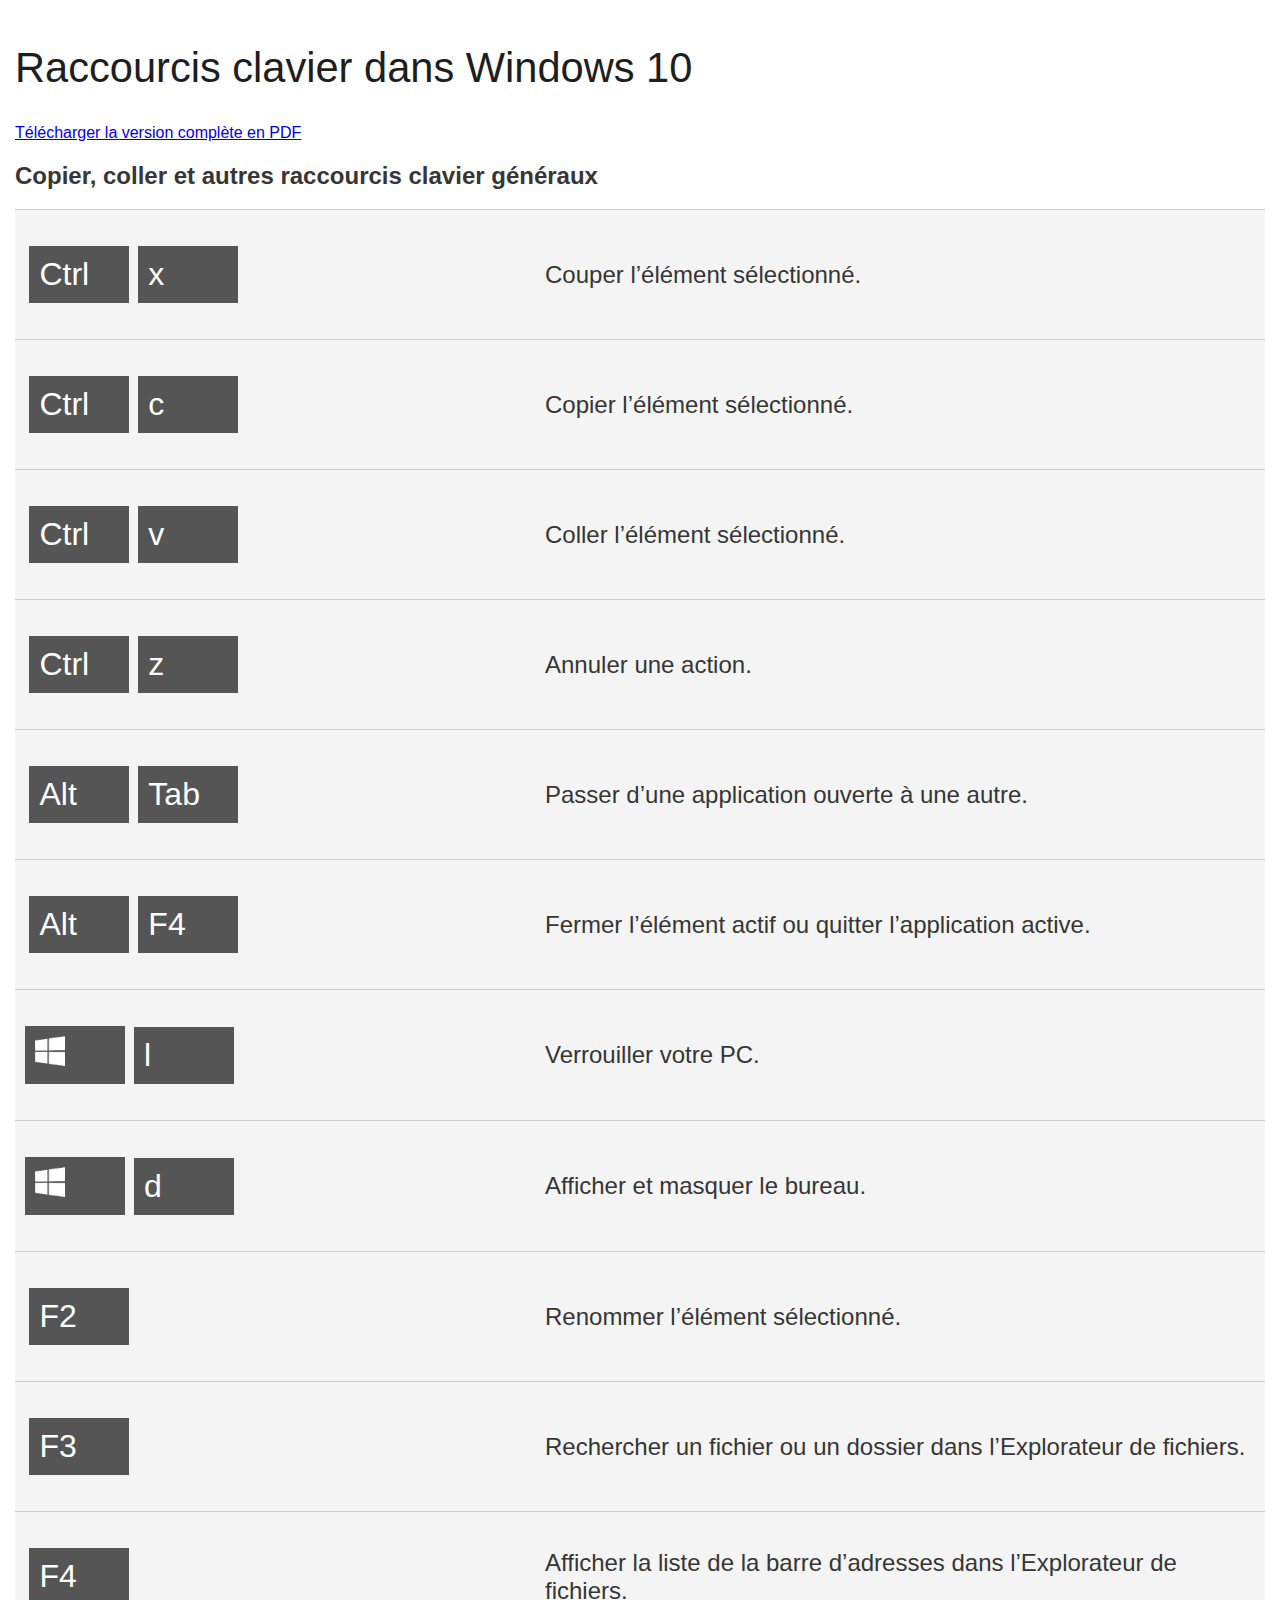
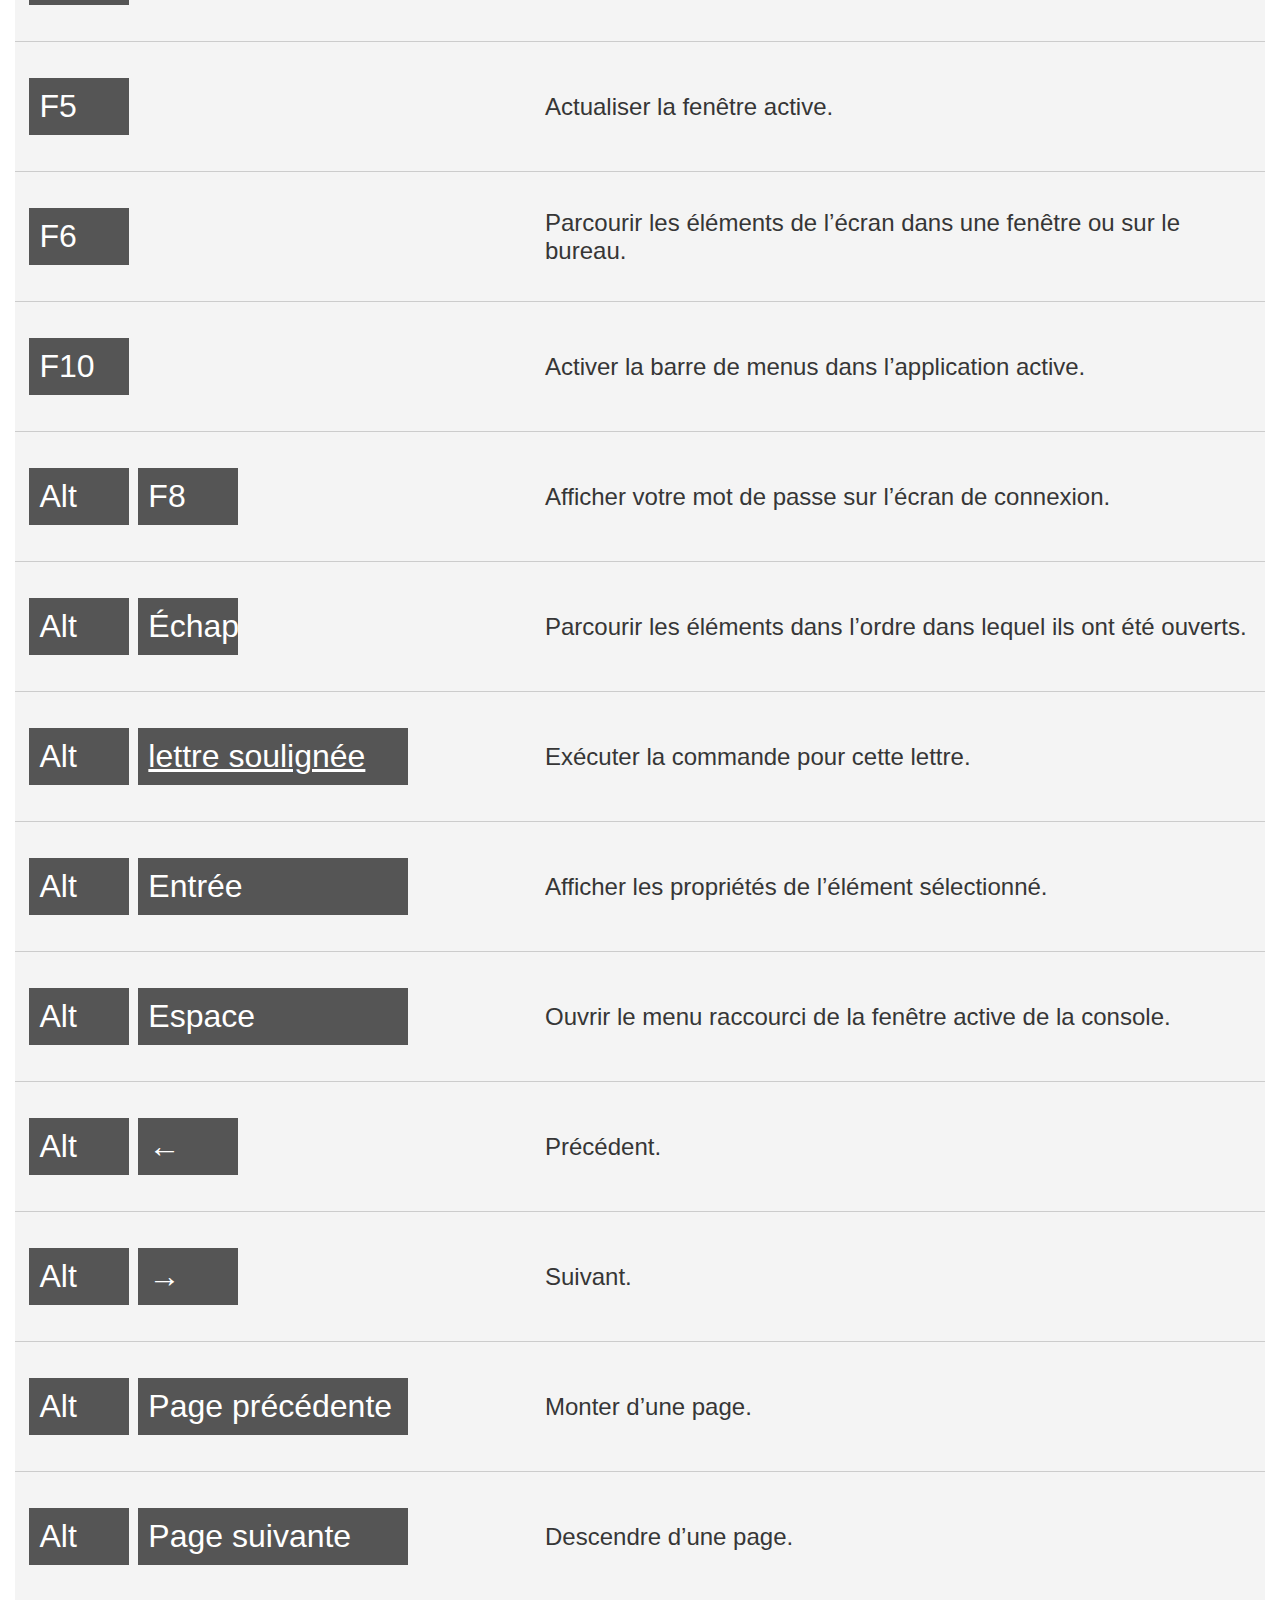
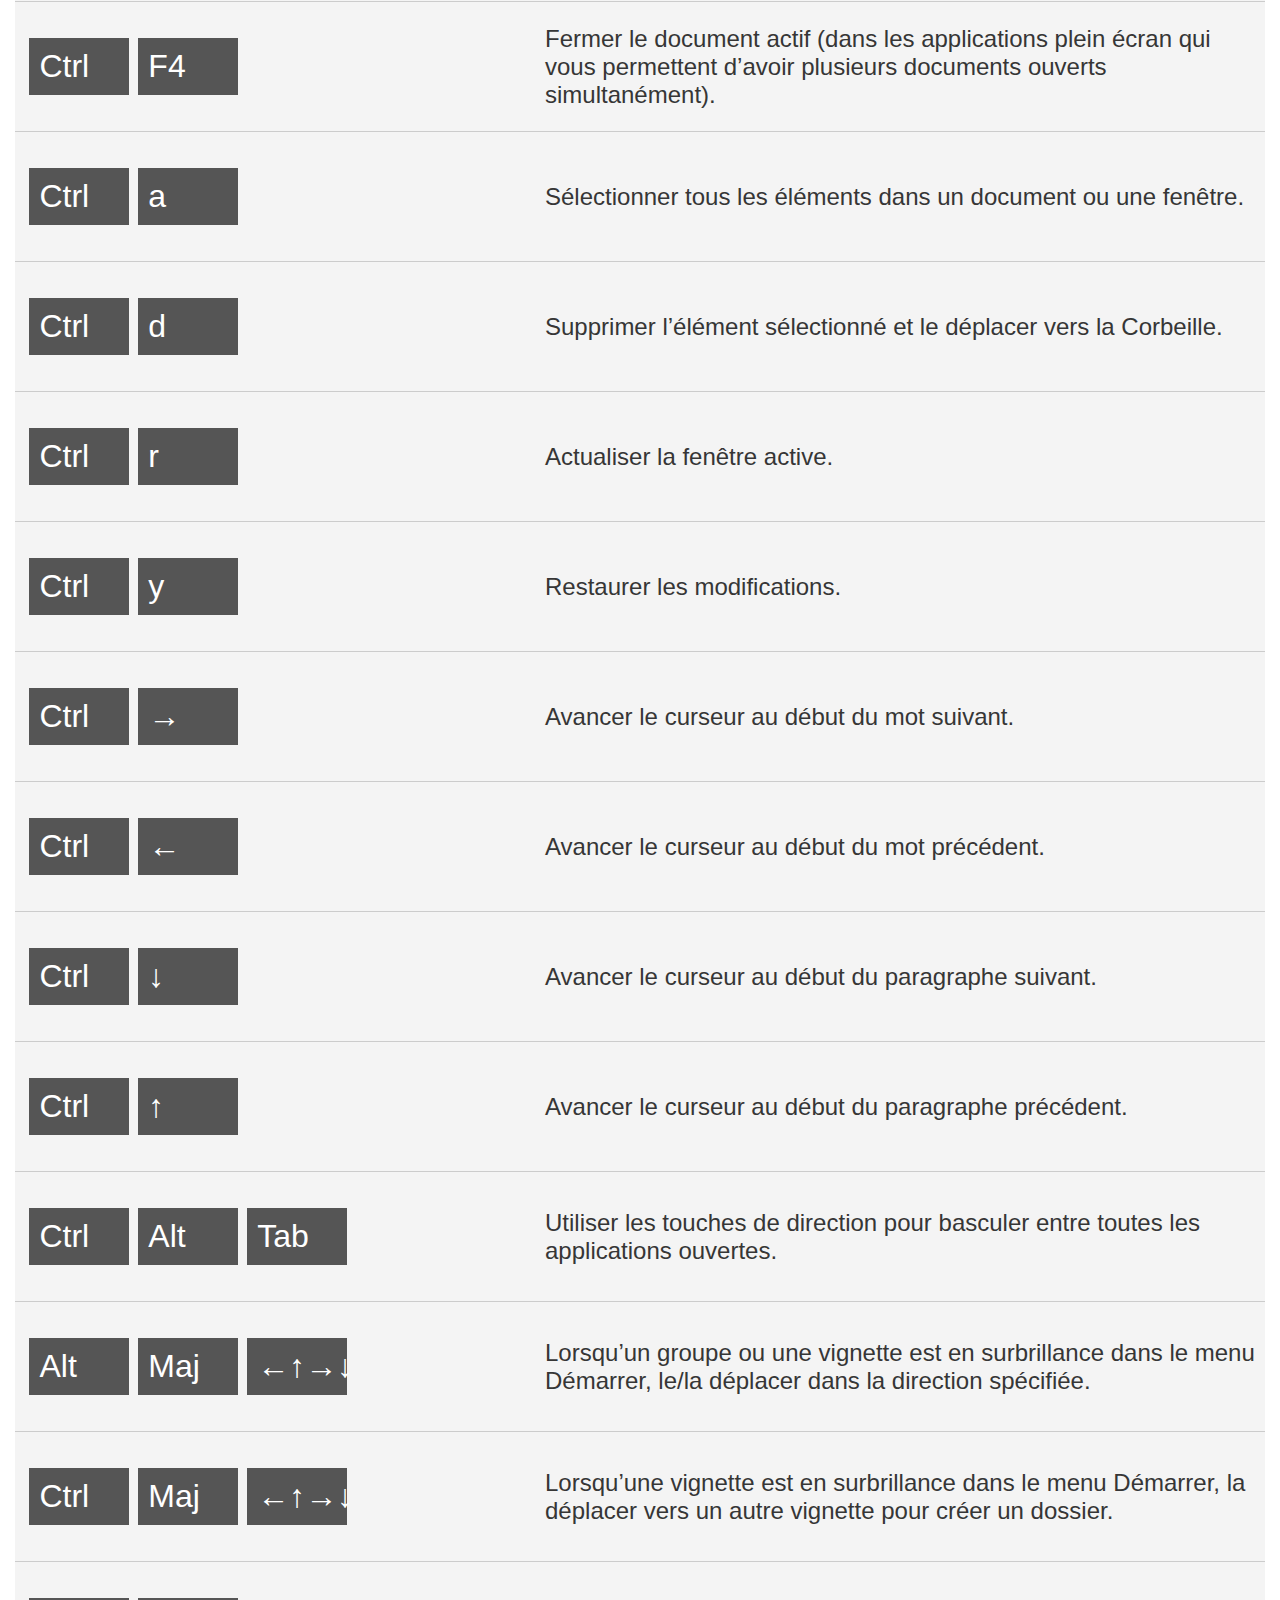
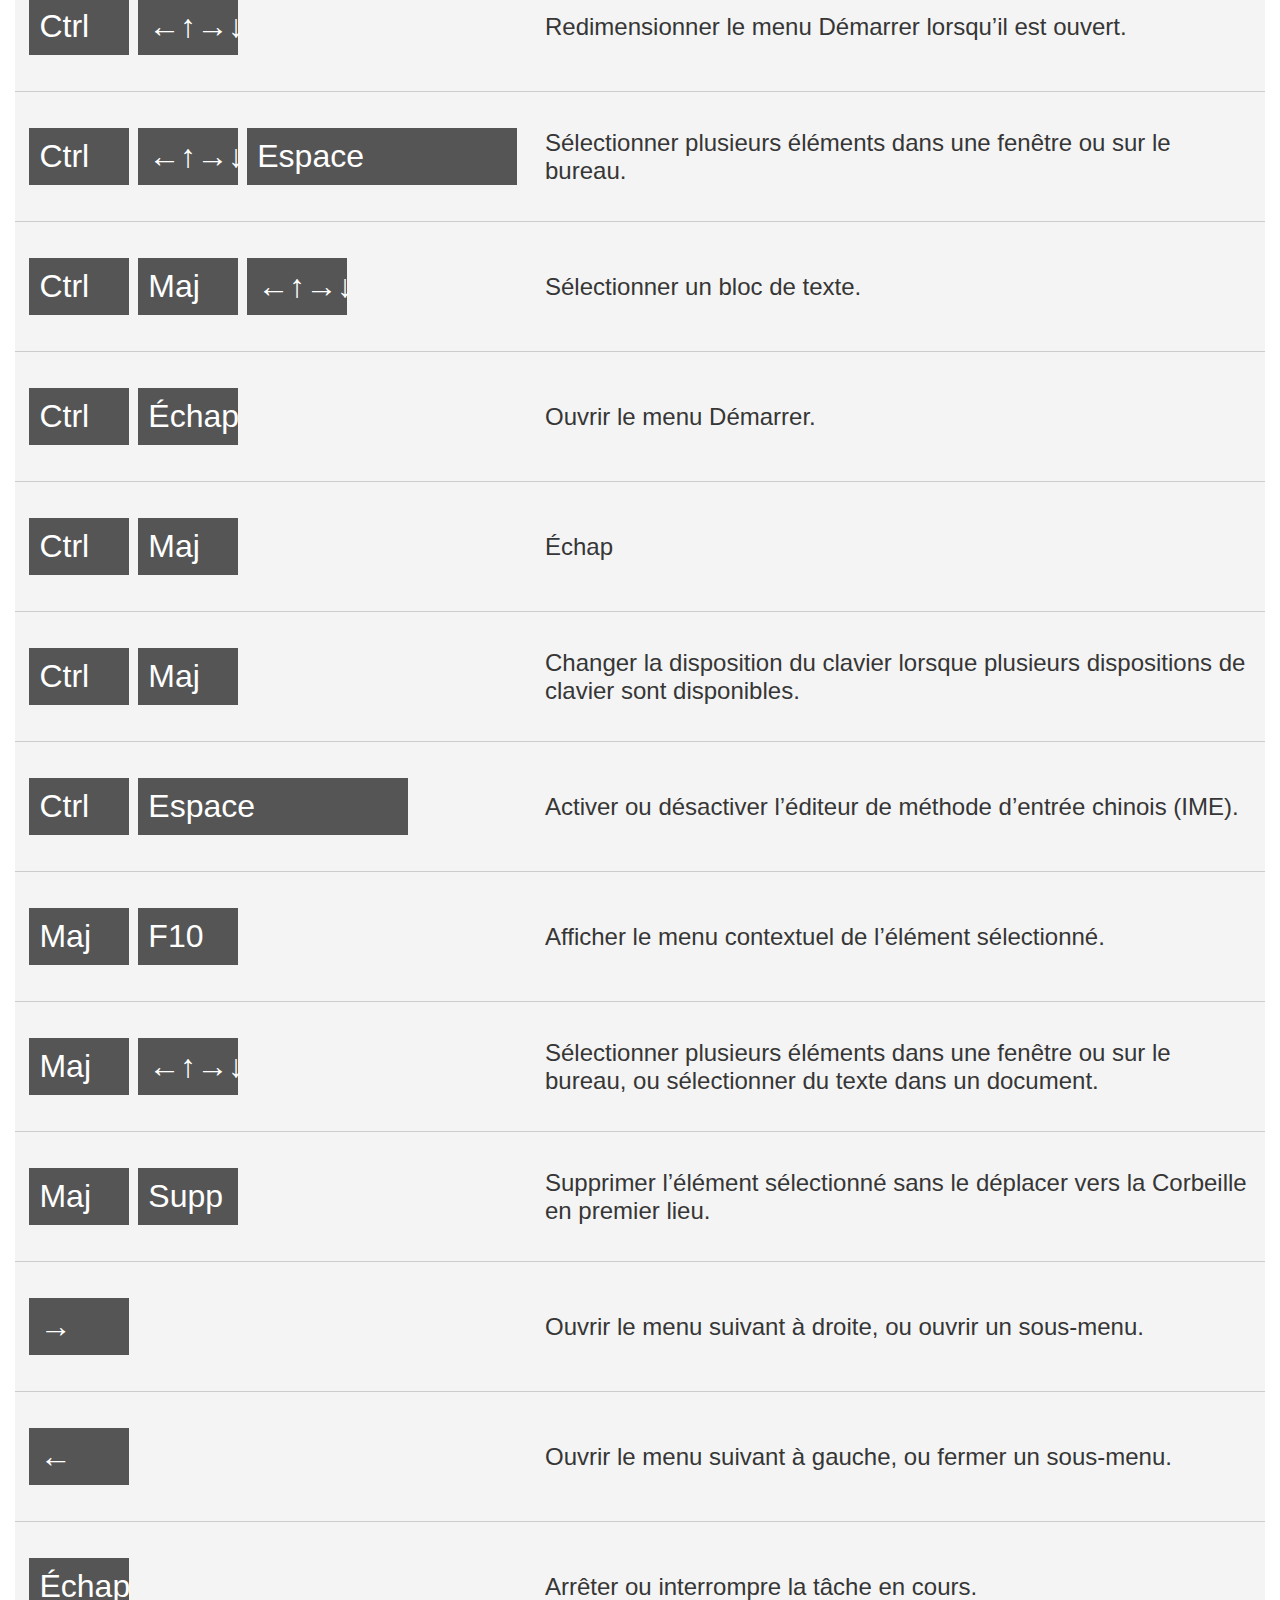
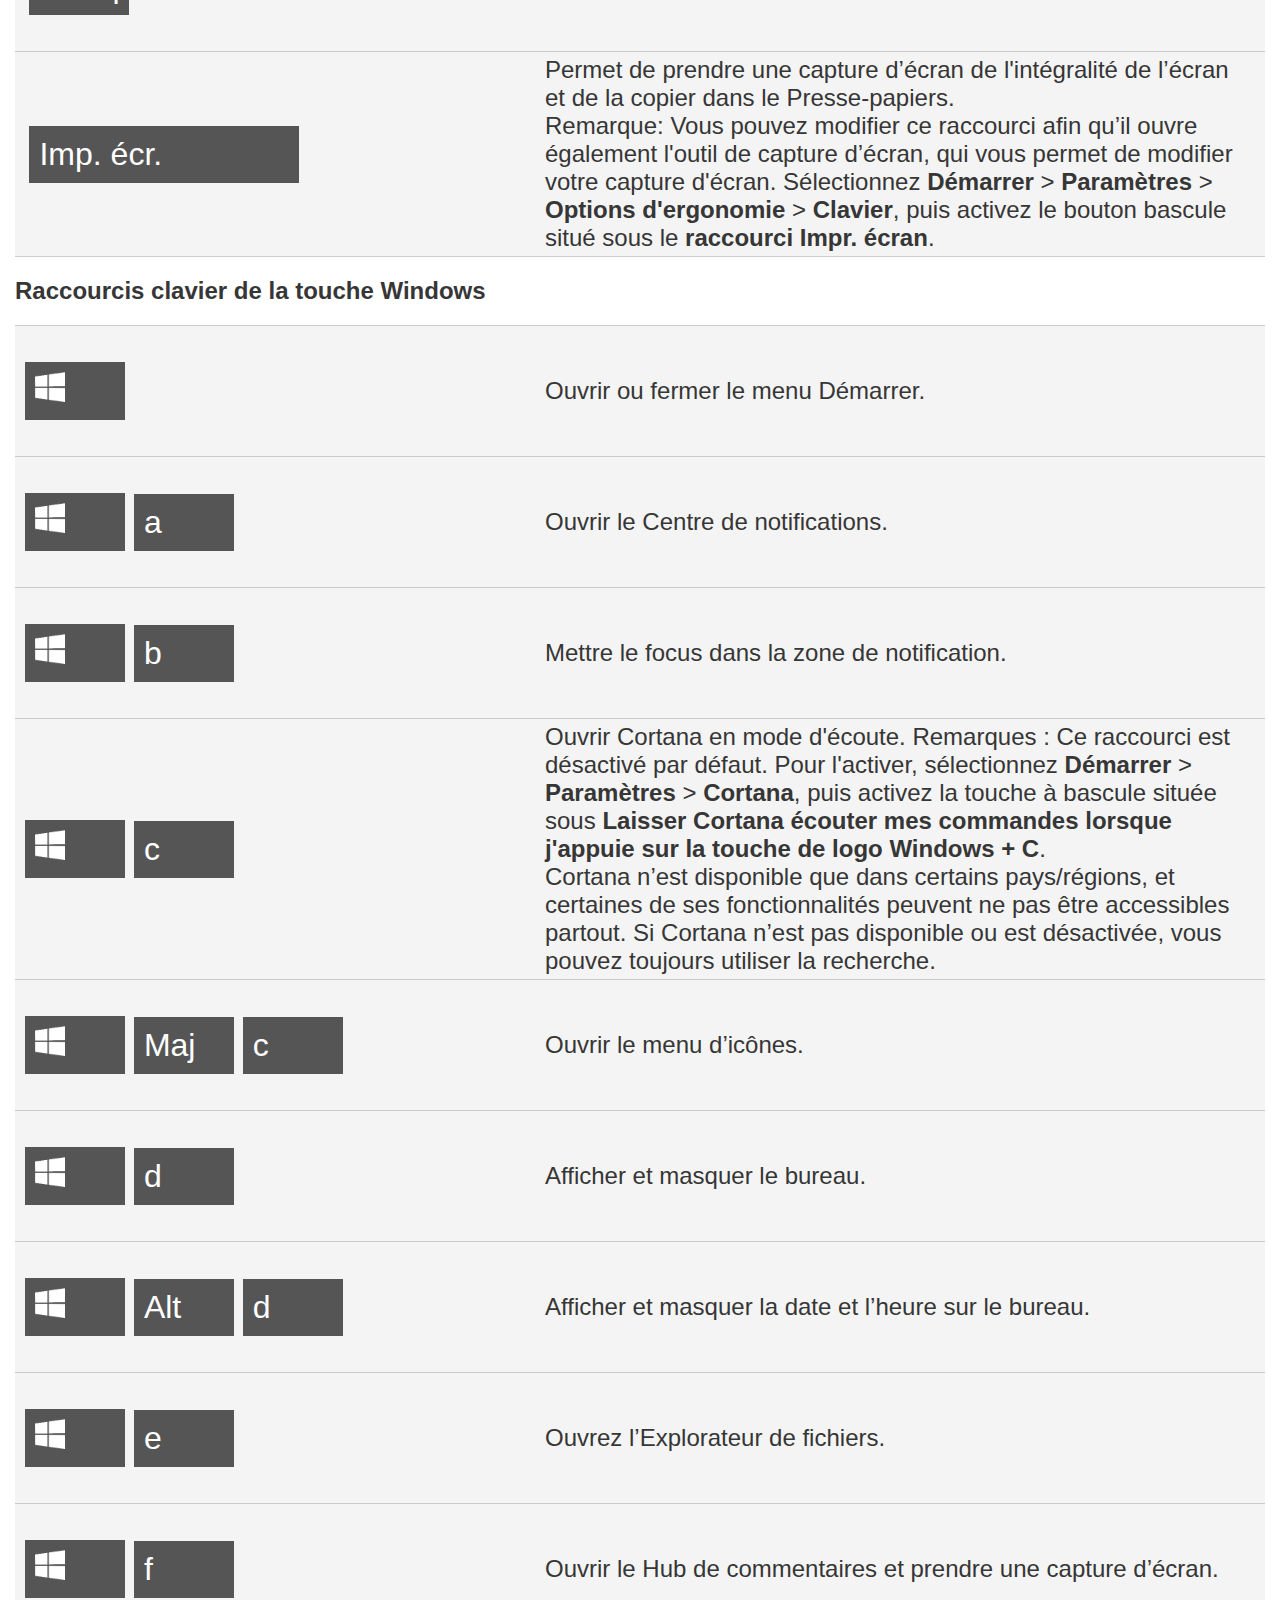
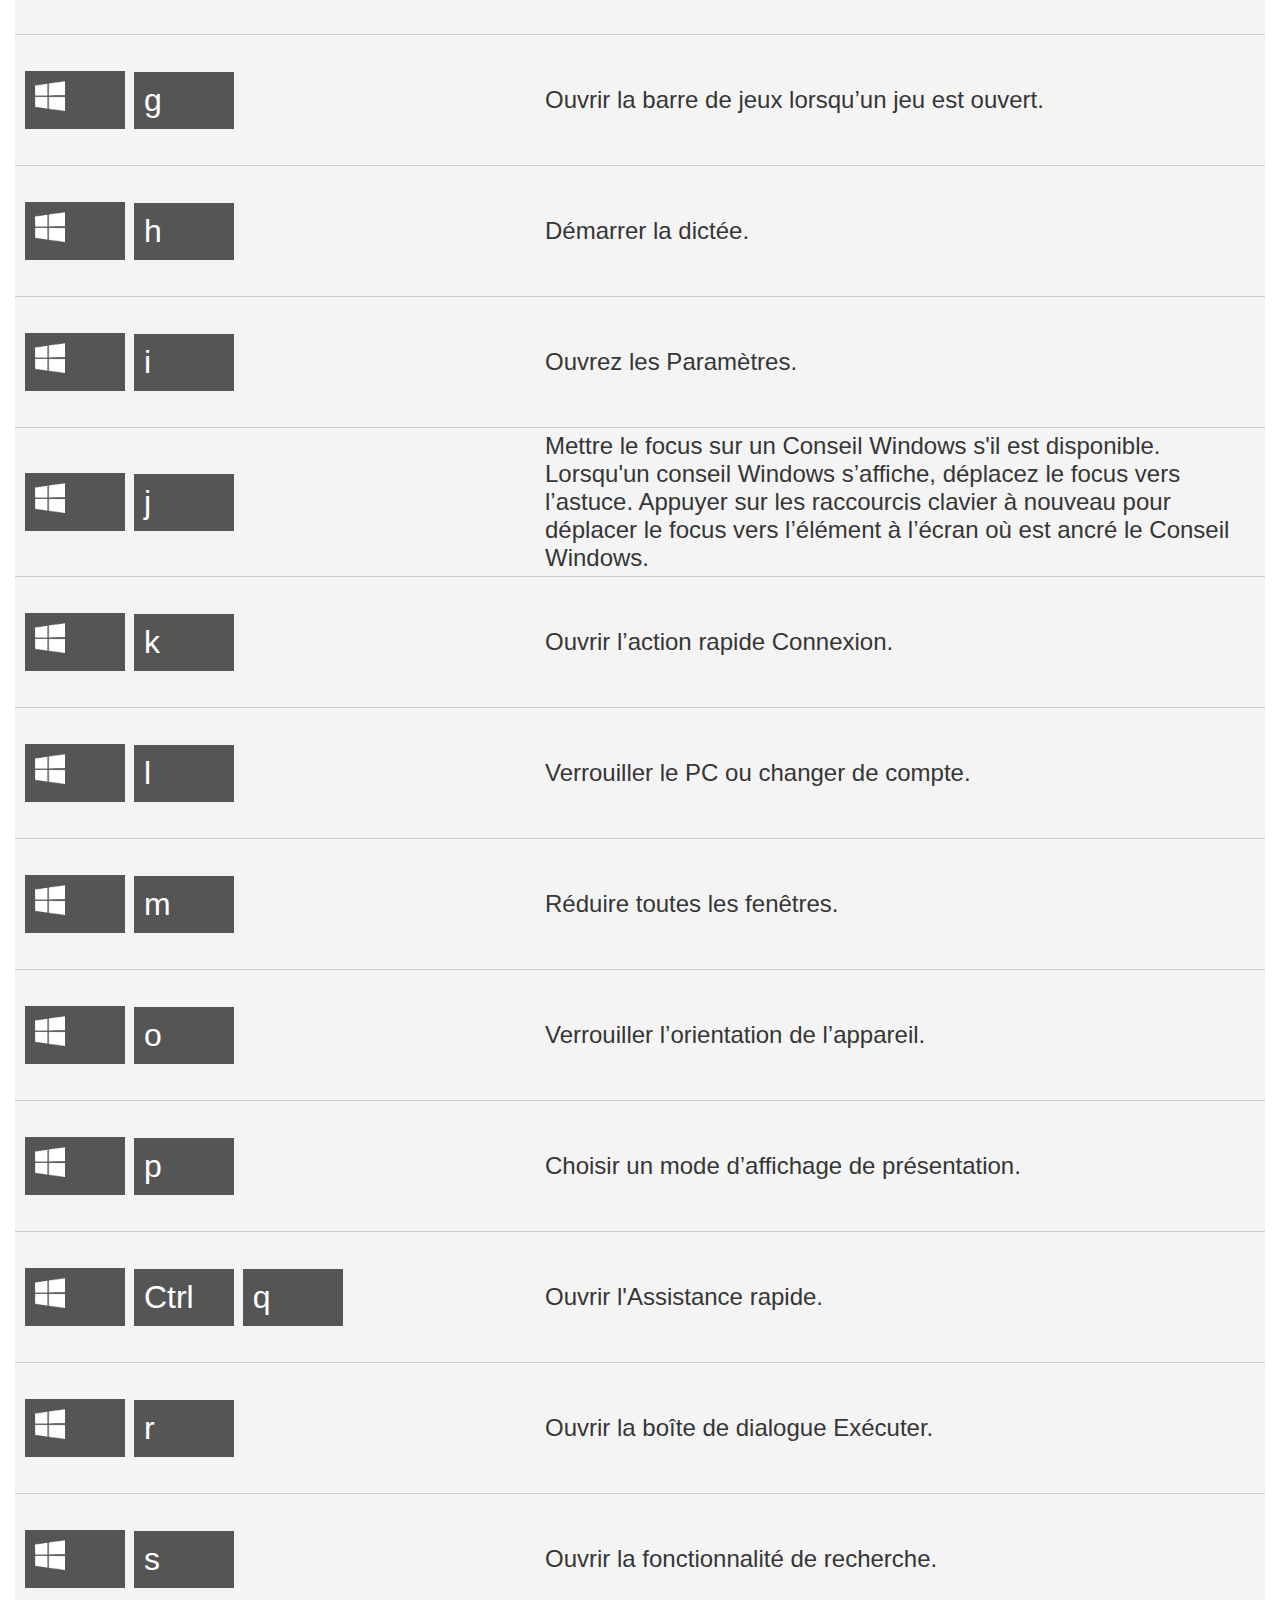
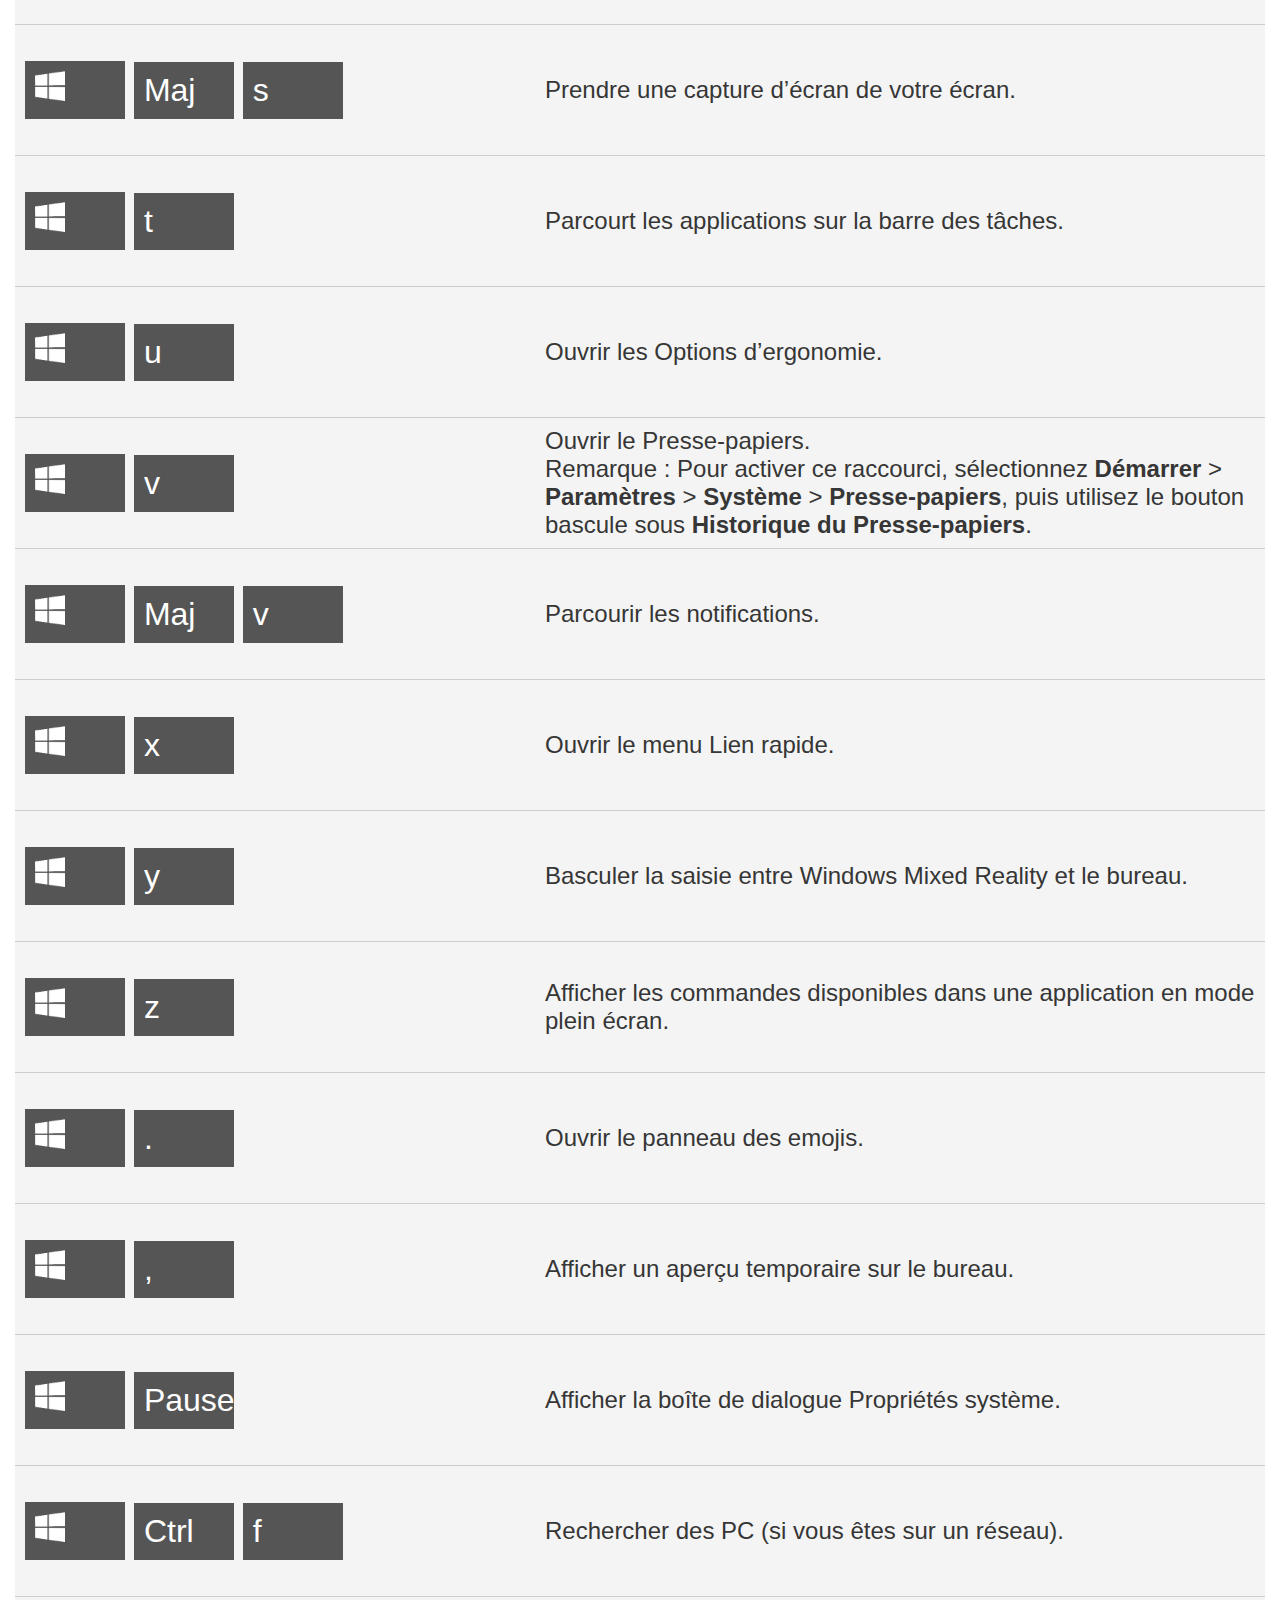
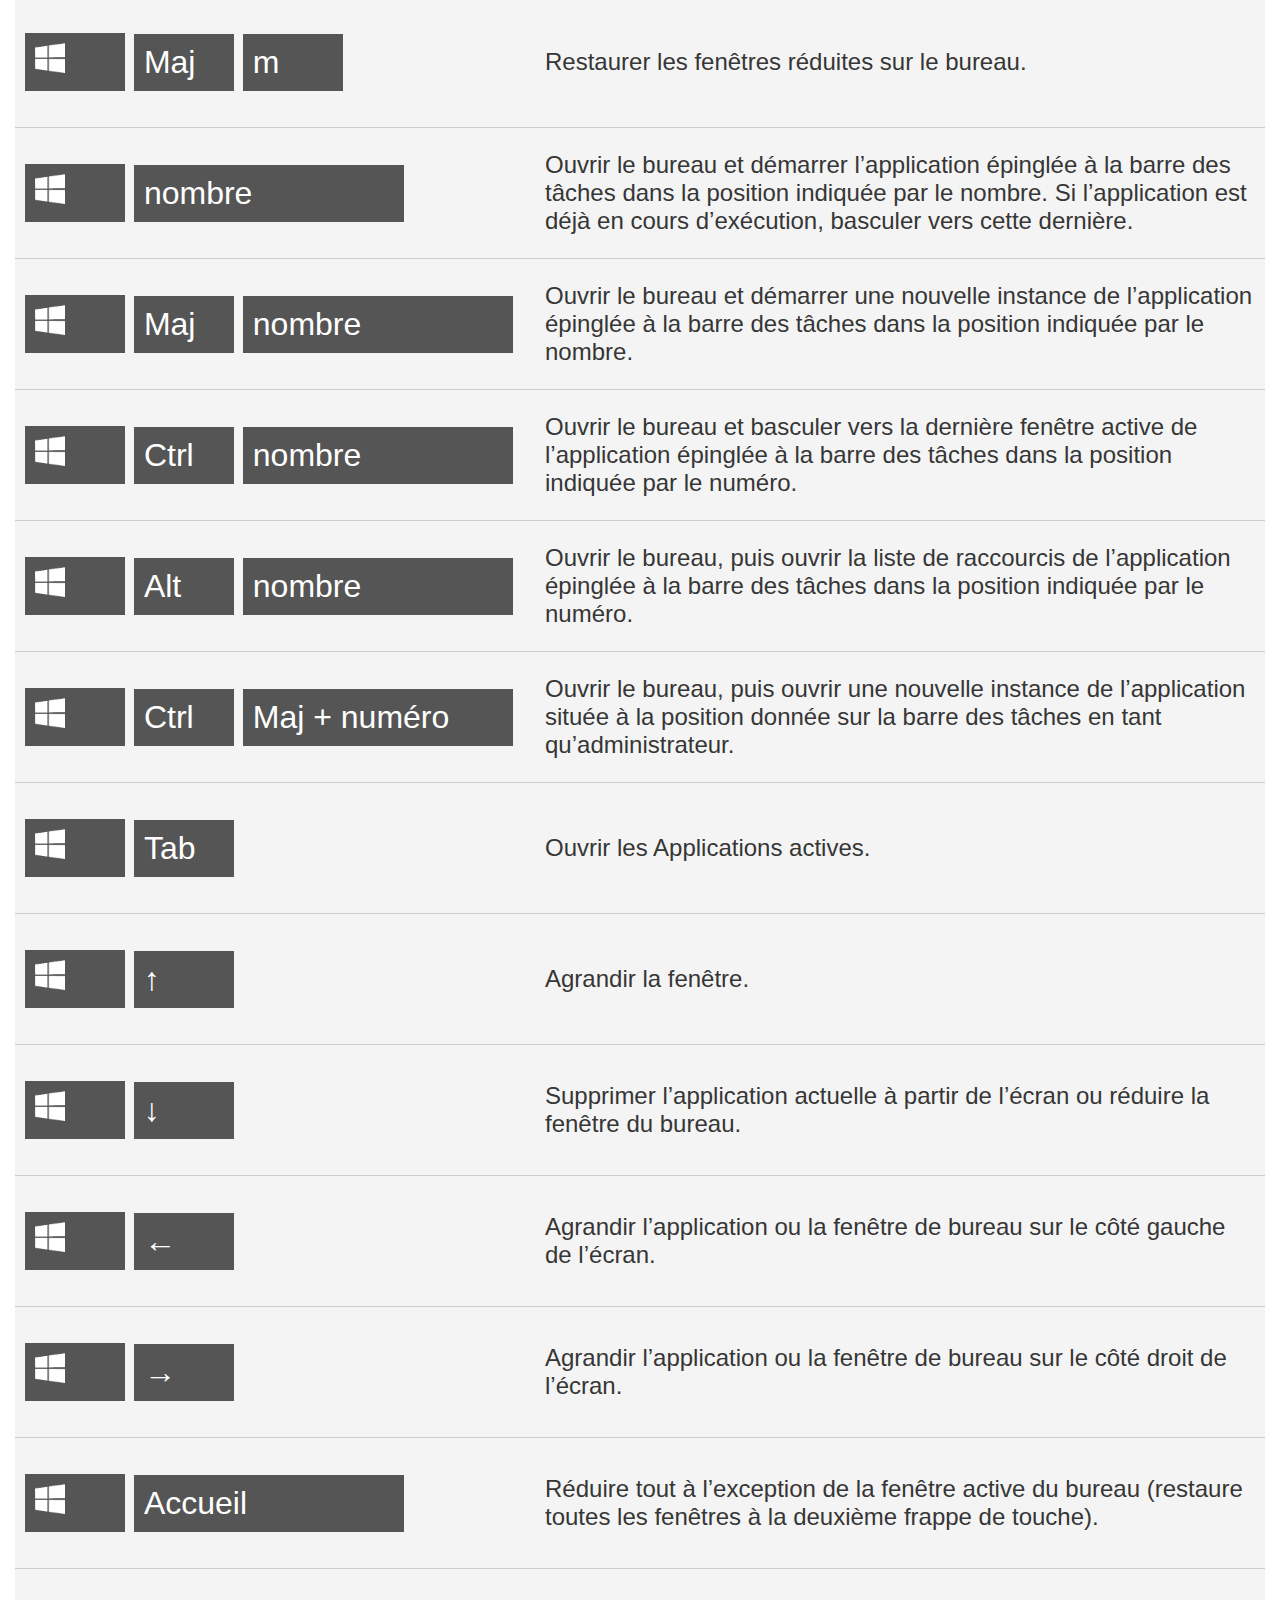
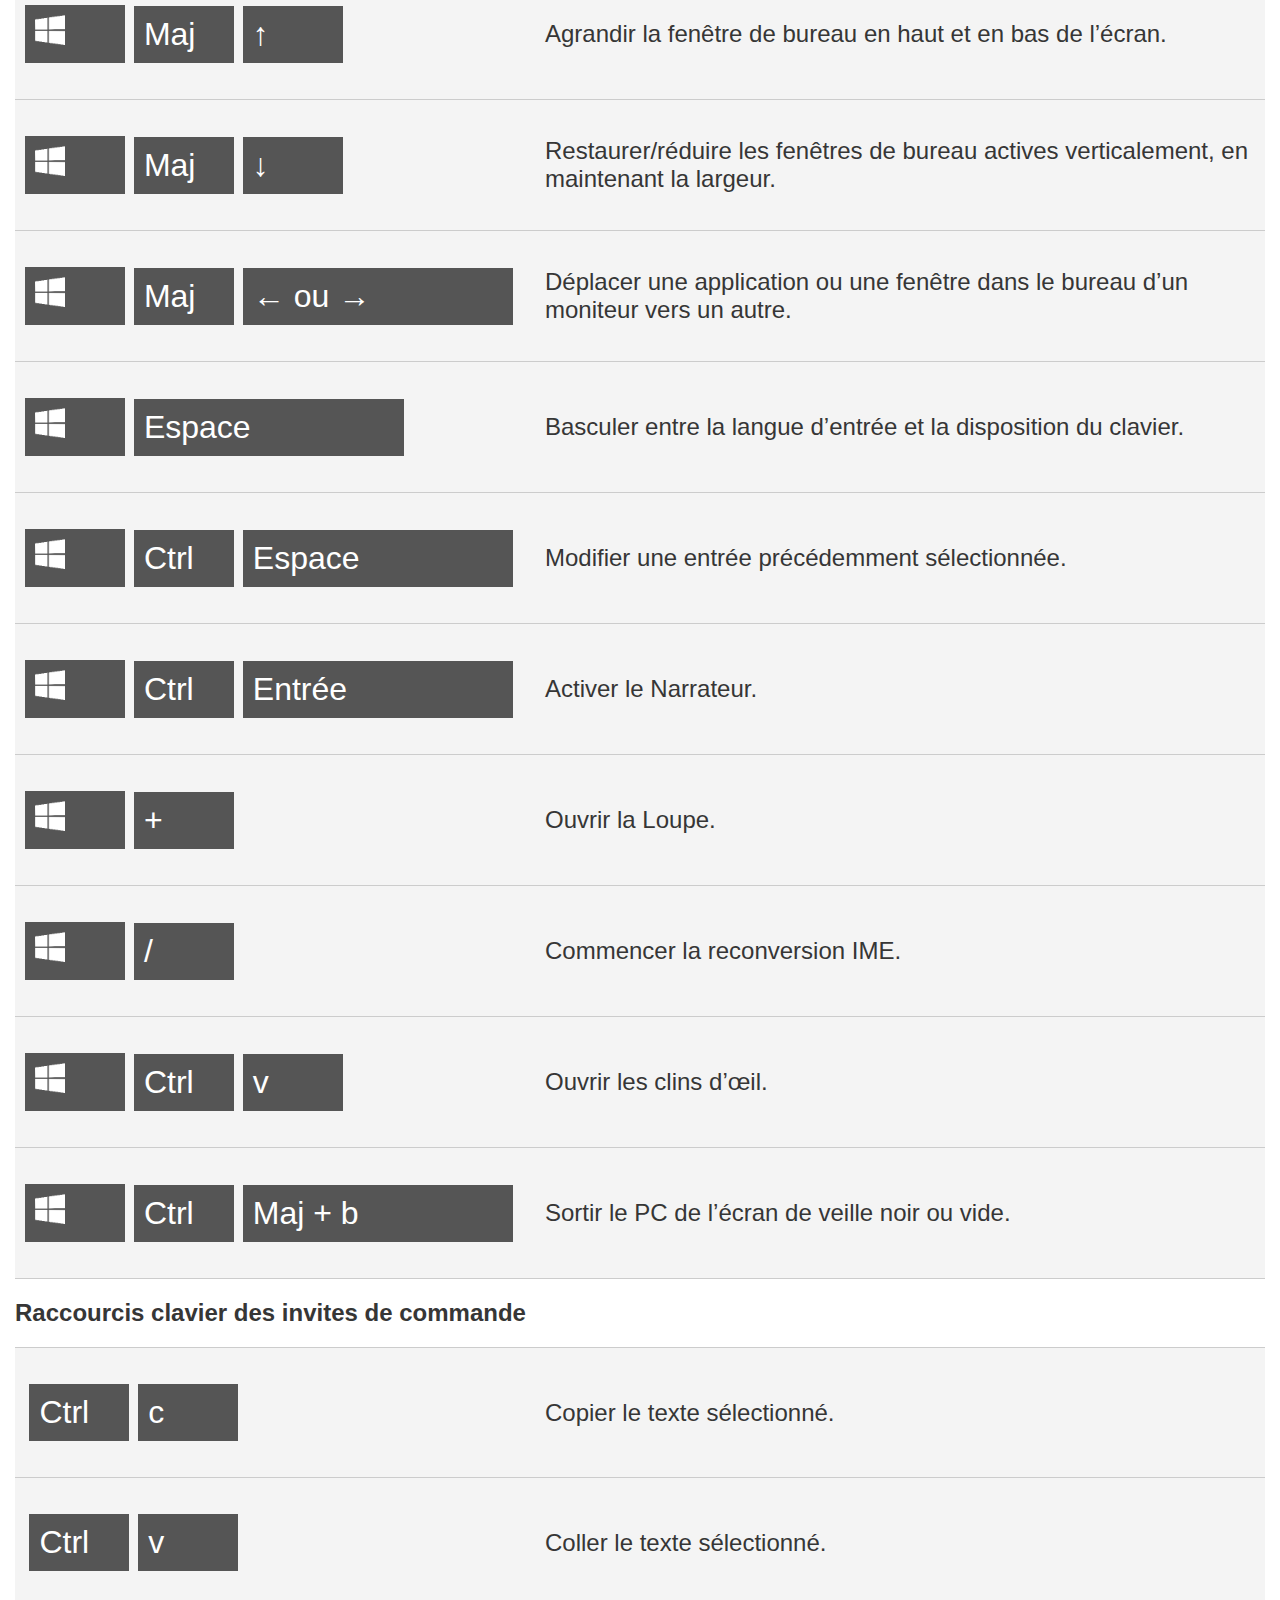
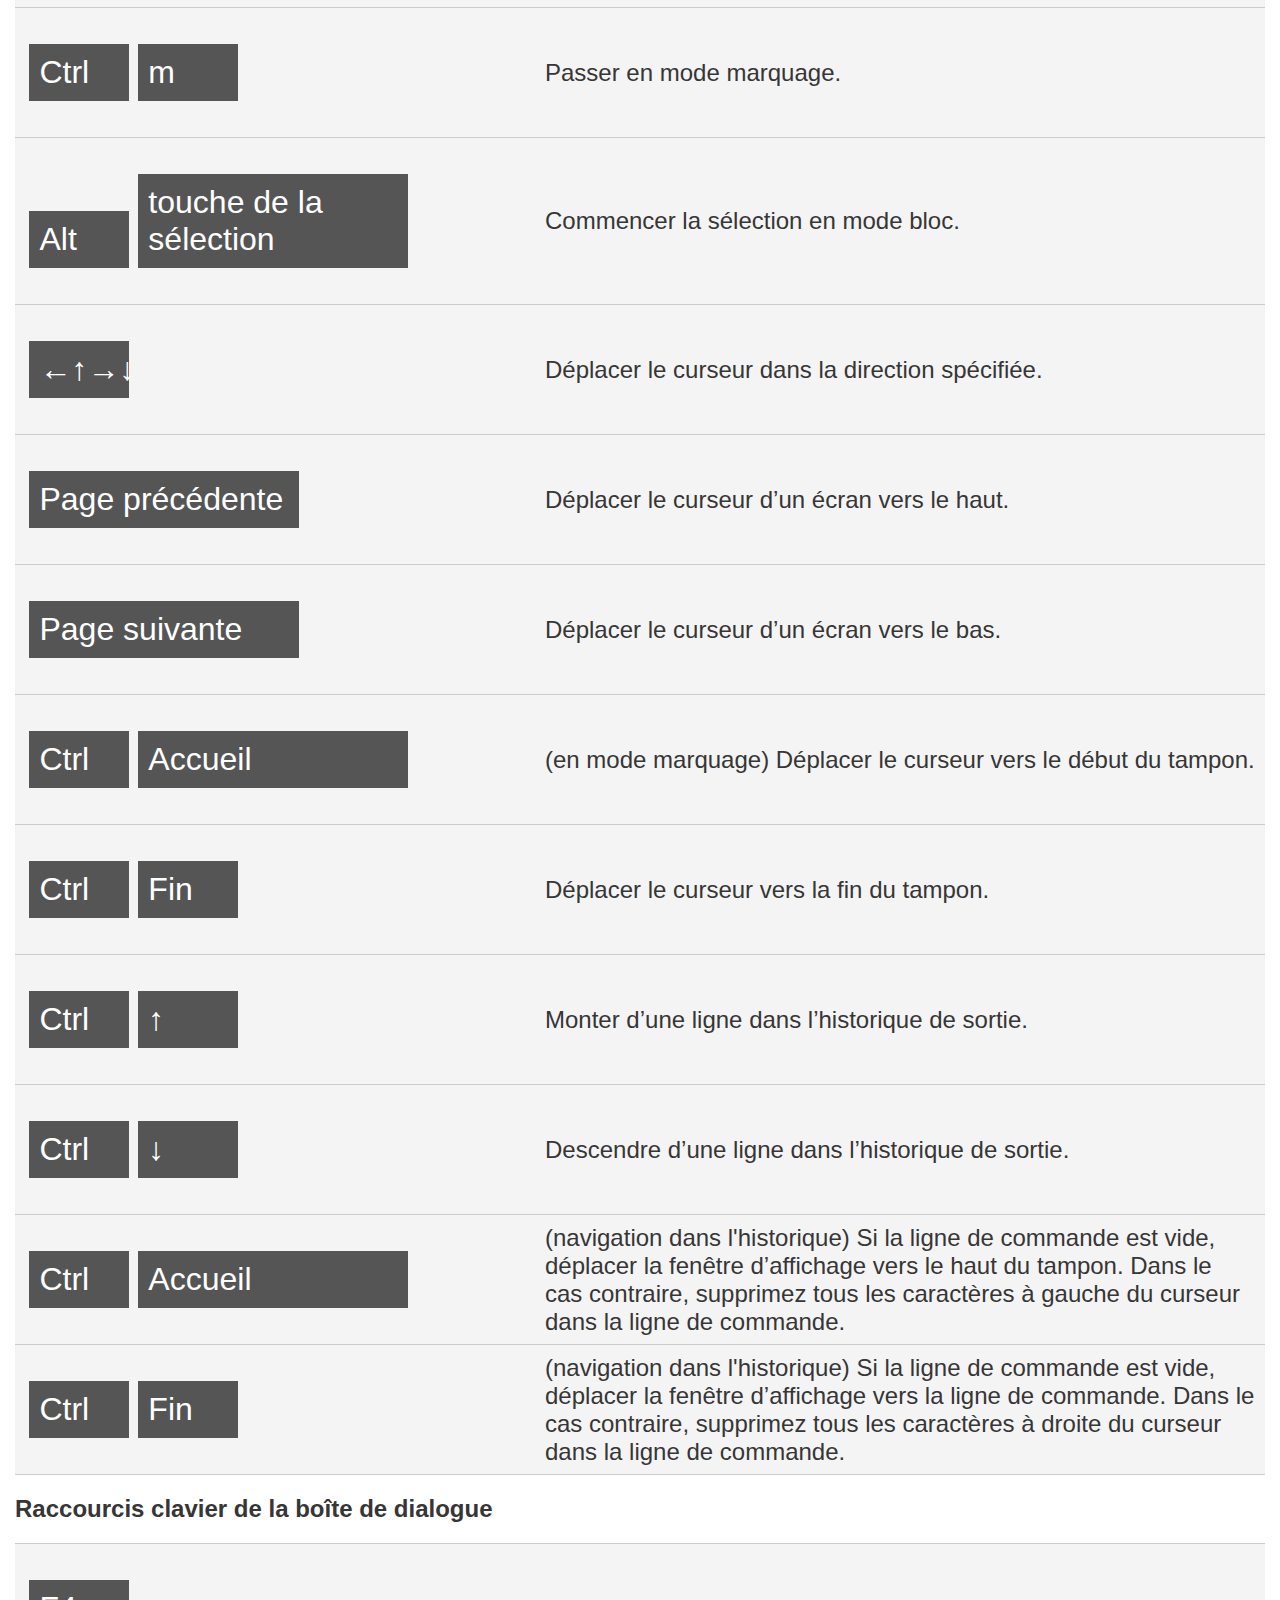
==== index2.html @ d2de36ac "ajout page html Raccourcis" ====
<!DOCTYPE html>
<html lang="fr">
	<head>
		<meta name="viewport" content="width=device-width, initial-scale=1">
		<meta charset="utf-8">
		<title>Raccourcis Clavier dans Windows 10</title>
    <link href="glyphs.css" rel="stylesheet">
    <style>
    body {
        background-color: #fff;
        color: #363636;
        font-family: 'Segoe UI Light','wf_segoe-ui_light',Arial,'Helvetica Neue',Verdana,Helvetica,Sans-Serif;
        margin: 10px;
        padding: 5px;
    }
    h1 {
        font-size: 2.6em;
        line-height: 1.217;
        color: #1e1e1e;
        font-family: 'Segoe UI Light','Segoe WP Light','wf_segoe-ui_light','wf_segoe-ui_normal','Segoe UI','Segoe WP',Helvetica,Tahoma,Arial,sans-serif;
        font-weight: 300;
        margin-top: 28px;
        margin-bottom: 30px;
    }
    table {
        border-collapse: collapse;
        margin-bottom: 20px;
        border-bottom: none;
        width: 100%;
        margin-top: 10px;
        padding: 0;

    }
    tr {
        background-color: #f4f4f4;
        border-top: solid 1px #ccc;
        border-bottom: solid 1px #ccc;
        vertical-align: center;
    }
    td {
        padding: 4px 10px 4px 10px;
        vertical-align: center;
    }
    .touche {
      display: inline-block;
      background-color: #555555;
      color: #FFFFFF;
      padding : 10px;
      font-size: 2em;
      width: 80px;
    }
    .touche_grande {
      display: inline-block;
      background-color: #555555;
      color: #FFFFFF;
      padding : 10px;
      font-size: 2em;
      width: 250px;
    }    
    .commentaire{
      font-size: 1.5em;      
    }
    .largeur_colonne{
      width: 500px;
      
    }
    </style>
  </head>
 

  <body>
  
  <h1>Raccourcis clavier dans <strong>Windows 10</strong></h1>
  
  <p><a href="assets/pedagogie/Raccourcis complet.pdf" target="_blank">Télécharger la version complète en PDF</a></p>
  
  <!--<h2>Copier, coller et autres raccourcis clavier généraux</h2>-->
  
    <h2>Copier, coller et autres raccourcis clavier généraux</h2><table>      <tr>
      <td class="largeur_colonne">        &nbsp;<p class="touche">Ctrl</p>
                    &nbsp;<p class="touche">x</p>
            </td>
      <td class="commentaire">Couper l’élément sélectionné.</td>
      </tr>
          <tr>
      <td class="largeur_colonne">        &nbsp;<p class="touche">Ctrl</p>
                    &nbsp;<p class="touche">c</p>
            </td>
      <td class="commentaire">Copier l’élément sélectionné.</td>
      </tr>
          <tr>
      <td class="largeur_colonne">        &nbsp;<p class="touche">Ctrl</p>
                    &nbsp;<p class="touche">v</p>
            </td>
      <td class="commentaire">Coller l’élément sélectionné.</td>
      </tr>
          <tr>
      <td class="largeur_colonne">        &nbsp;<p class="touche">Ctrl</p>
                    &nbsp;<p class="touche">z</p>
            </td>
      <td class="commentaire">Annuler une action.</td>
      </tr>
          <tr>
      <td class="largeur_colonne">        &nbsp;<p class="touche">Alt</p>
                    &nbsp;<p class="touche">Tab</p>
            </td>
      <td class="commentaire">Passer d’une application ouverte à une autre.</td>
      </tr>
          <tr>
      <td class="largeur_colonne">        &nbsp;<p class="touche">Alt</p>
                    &nbsp;<p class="touche">F4</p>
            </td>
      <td class="commentaire">Fermer l’élément actif ou quitter l’application active.</td>
      </tr>
          <tr>
      <td class="largeur_colonne"><p class="touche"><img src="assets/img/logo_windows_blanc_80.png" height="30px"></p>              &nbsp;<p class="touche">l</p>
            </td>
      <td class="commentaire">Verrouiller votre PC.</td>
      </tr>
          <tr>
      <td class="largeur_colonne"><p class="touche"><img src="assets/img/logo_windows_blanc_80.png" height="30px"></p>              &nbsp;<p class="touche">d</p>
            </td>
      <td class="commentaire">Afficher et masquer le bureau.</td>
      </tr>
          <tr>
      <td class="largeur_colonne">        &nbsp;<p class="touche">F2</p>
                  </td>
      <td class="commentaire">Renommer l’élément sélectionné.</td>
      </tr>
          <tr>
      <td class="largeur_colonne">        &nbsp;<p class="touche">F3</p>
                  </td>
      <td class="commentaire">Rechercher un fichier ou un dossier dans l’Explorateur de fichiers.</td>
      </tr>
          <tr>
      <td class="largeur_colonne">        &nbsp;<p class="touche">F4</p>
                  </td>
      <td class="commentaire">Afficher la liste de la barre d’adresses dans l’Explorateur de fichiers.</td>
      </tr>
          <tr>
      <td class="largeur_colonne">        &nbsp;<p class="touche">F5</p>
                  </td>
      <td class="commentaire">Actualiser la fenêtre active.</td>
      </tr>
          <tr>
      <td class="largeur_colonne">        &nbsp;<p class="touche">F6</p>
                  </td>
      <td class="commentaire">Parcourir les éléments de l’écran dans une fenêtre ou sur le bureau.</td>
      </tr>
          <tr>
      <td class="largeur_colonne">        &nbsp;<p class="touche">F10</p>
                  </td>
      <td class="commentaire">Activer la barre de menus dans l’application active.</td>
      </tr>
          <tr>
      <td class="largeur_colonne">        &nbsp;<p class="touche">Alt</p>
                    &nbsp;<p class="touche">F8</p>
            </td>
      <td class="commentaire">Afficher votre mot de passe sur l’écran de connexion.</td>
      </tr>
          <tr>
      <td class="largeur_colonne">        &nbsp;<p class="touche">Alt</p>
                    &nbsp;<p class="touche">Échap</p>
            </td>
      <td class="commentaire">Parcourir les éléments dans l’ordre dans lequel ils ont été ouverts.</td>
      </tr>
          <tr>
      <td class="largeur_colonne">        &nbsp;<p class="touche">Alt</p>
                      &nbsp;<p class="touche_grande"><u>lettre soulignée</u></p>
              </td>
      <td class="commentaire">Exécuter la commande pour cette lettre.</td>
      </tr>
          <tr>
      <td class="largeur_colonne">        &nbsp;<p class="touche">Alt</p>
                      &nbsp;<p class="touche_grande">Entrée</p>
              </td>
      <td class="commentaire">Afficher les propriétés de l’élément sélectionné.</td>
      </tr>
          <tr>
      <td class="largeur_colonne">        &nbsp;<p class="touche">Alt</p>
                      &nbsp;<p class="touche_grande">Espace</p>
              </td>
      <td class="commentaire">Ouvrir le menu raccourci de la fenêtre active de la console.</td>
      </tr>
          <tr>
      <td class="largeur_colonne">        &nbsp;<p class="touche">Alt</p>
                    &nbsp;<p class="touche">←</p>
            </td>
      <td class="commentaire">Précédent.</td>
      </tr>
          <tr>
      <td class="largeur_colonne">        &nbsp;<p class="touche">Alt</p>
                    &nbsp;<p class="touche">→</p>
            </td>
      <td class="commentaire">Suivant.</td>
      </tr>
          <tr>
      <td class="largeur_colonne">        &nbsp;<p class="touche">Alt</p>
                      &nbsp;<p class="touche_grande">Page précédente</p>
              </td>
      <td class="commentaire">Monter d’une page.</td>
      </tr>
          <tr>
      <td class="largeur_colonne">        &nbsp;<p class="touche">Alt</p>
                      &nbsp;<p class="touche_grande">Page suivante</p>
              </td>
      <td class="commentaire">Descendre d’une page.</td>
      </tr>
          <tr>
      <td class="largeur_colonne">        &nbsp;<p class="touche">Ctrl</p>
                    &nbsp;<p class="touche">F4</p>
            </td>
      <td class="commentaire">Fermer le document actif (dans les applications plein écran qui vous permettent d’avoir plusieurs documents ouverts simultanément).</td>
      </tr>
          <tr>
      <td class="largeur_colonne">        &nbsp;<p class="touche">Ctrl</p>
                    &nbsp;<p class="touche">a</p>
            </td>
      <td class="commentaire">Sélectionner tous les éléments dans un document ou une fenêtre.</td>
      </tr>
          <tr>
      <td class="largeur_colonne">        &nbsp;<p class="touche">Ctrl</p>
                    &nbsp;<p class="touche">d</p>
            </td>
      <td class="commentaire">Supprimer l’élément sélectionné et le déplacer vers la Corbeille.</td>
      </tr>
          <tr>
      <td class="largeur_colonne">        &nbsp;<p class="touche">Ctrl</p>
                    &nbsp;<p class="touche">r</p>
            </td>
      <td class="commentaire">Actualiser la fenêtre active.</td>
      </tr>
          <tr>
      <td class="largeur_colonne">        &nbsp;<p class="touche">Ctrl</p>
                    &nbsp;<p class="touche">y</p>
            </td>
      <td class="commentaire">Restaurer les modifications.</td>
      </tr>
          <tr>
      <td class="largeur_colonne">        &nbsp;<p class="touche">Ctrl</p>
                    &nbsp;<p class="touche">→</p>
            </td>
      <td class="commentaire">Avancer le curseur au début du mot suivant.</td>
      </tr>
          <tr>
      <td class="largeur_colonne">        &nbsp;<p class="touche">Ctrl</p>
                    &nbsp;<p class="touche">←</p>
            </td>
      <td class="commentaire">Avancer le curseur au début du mot précédent.</td>
      </tr>
          <tr>
      <td class="largeur_colonne">        &nbsp;<p class="touche">Ctrl</p>
                    &nbsp;<p class="touche">↓</p>
            </td>
      <td class="commentaire">Avancer le curseur au début du paragraphe suivant.</td>
      </tr>
          <tr>
      <td class="largeur_colonne">        &nbsp;<p class="touche">Ctrl</p>
                    &nbsp;<p class="touche">↑</p>
            </td>
      <td class="commentaire">Avancer le curseur au début du paragraphe précédent.</td>
      </tr>
          <tr>
      <td class="largeur_colonne">        &nbsp;<p class="touche">Ctrl</p>
                    &nbsp;<p class="touche">Alt</p>
              &nbsp;<p class="touche">Tab</p>
            </td>
      <td class="commentaire">Utiliser les touches de direction pour basculer entre toutes les applications ouvertes.</td>
      </tr>
          <tr>
      <td class="largeur_colonne">        &nbsp;<p class="touche">Alt</p>
                    &nbsp;<p class="touche">Maj</p>
              &nbsp;<p class="touche">←↑→↓</p>
            </td>
      <td class="commentaire">Lorsqu’un groupe ou une vignette est en surbrillance dans le menu Démarrer, le/la déplacer dans la direction spécifiée.</td>
      </tr>
          <tr>
      <td class="largeur_colonne">        &nbsp;<p class="touche">Ctrl</p>
                    &nbsp;<p class="touche">Maj</p>
              &nbsp;<p class="touche">←↑→↓</p>
            </td>
      <td class="commentaire">Lorsqu’une vignette est en surbrillance dans le menu Démarrer, la déplacer vers un autre vignette pour créer un dossier.</td>
      </tr>
          <tr>
      <td class="largeur_colonne">        &nbsp;<p class="touche">Ctrl</p>
                    &nbsp;<p class="touche">←↑→↓</p>
            </td>
      <td class="commentaire">Redimensionner le menu Démarrer lorsqu’il est ouvert.</td>
      </tr>
          <tr>
      <td class="largeur_colonne">        &nbsp;<p class="touche">Ctrl</p>
                    &nbsp;<p class="touche">←↑→↓</p>
                &nbsp;<p class="touche_grande">Espace</p>
              </td>
      <td class="commentaire">Sélectionner plusieurs éléments dans une fenêtre ou sur le bureau.</td>
      </tr>
          <tr>
      <td class="largeur_colonne">        &nbsp;<p class="touche">Ctrl</p>
                    &nbsp;<p class="touche">Maj</p>
              &nbsp;<p class="touche">←↑→↓</p>
            </td>
      <td class="commentaire">Sélectionner un bloc de texte.</td>
      </tr>
          <tr>
      <td class="largeur_colonne">        &nbsp;<p class="touche">Ctrl</p>
                    &nbsp;<p class="touche">Échap</p>
            </td>
      <td class="commentaire">Ouvrir le menu Démarrer.</td>
      </tr>
          <tr>
      <td class="largeur_colonne">        &nbsp;<p class="touche">Ctrl</p>
                    &nbsp;<p class="touche">Maj</p>
            </td>
      <td class="commentaire">Échap</td>
      </tr>
          <tr>
      <td class="largeur_colonne">        &nbsp;<p class="touche">Ctrl</p>
                    &nbsp;<p class="touche">Maj</p>
            </td>
      <td class="commentaire">Changer la disposition du clavier lorsque plusieurs dispositions de clavier sont disponibles.</td>
      </tr>
          <tr>
      <td class="largeur_colonne">        &nbsp;<p class="touche">Ctrl</p>
                      &nbsp;<p class="touche_grande">Espace</p>
              </td>
      <td class="commentaire">Activer ou désactiver l’éditeur de méthode d’entrée chinois (IME).</td>
      </tr>
          <tr>
      <td class="largeur_colonne">        &nbsp;<p class="touche">Maj</p>
                    &nbsp;<p class="touche">F10</p>
            </td>
      <td class="commentaire">Afficher le menu contextuel de l’élément sélectionné.</td>
      </tr>
          <tr>
      <td class="largeur_colonne">        &nbsp;<p class="touche">Maj</p>
                    &nbsp;<p class="touche">←↑→↓</p>
            </td>
      <td class="commentaire">Sélectionner plusieurs éléments dans une fenêtre ou sur le bureau, ou sélectionner du texte dans un document.</td>
      </tr>
          <tr>
      <td class="largeur_colonne">        &nbsp;<p class="touche">Maj</p>
                    &nbsp;<p class="touche">Supp</p>
            </td>
      <td class="commentaire">Supprimer l’élément sélectionné sans le déplacer vers la Corbeille en premier lieu.</td>
      </tr>
          <tr>
      <td class="largeur_colonne">        &nbsp;<p class="touche">→</p>
                  </td>
      <td class="commentaire">Ouvrir le menu suivant à droite, ou ouvrir un sous-menu.</td>
      </tr>
          <tr>
      <td class="largeur_colonne">        &nbsp;<p class="touche">←</p>
                  </td>
      <td class="commentaire">Ouvrir le menu suivant à gauche, ou fermer un sous-menu.</td>
      </tr>
          <tr>
      <td class="largeur_colonne">        &nbsp;<p class="touche">Échap</p>
                  </td>
      <td class="commentaire">Arrêter ou interrompre la tâche en cours.</td>
      </tr>
          <tr>
      <td class="largeur_colonne">          &nbsp;<p class="touche_grande">Imp. écr.</p>
                    </td>
      <td class="commentaire">Permet de prendre une capture d’écran de l'intégralité de l’écran et de la copier dans le Presse-papiers.<br />Remarque: Vous pouvez modifier ce raccourci afin qu’il ouvre également l'outil de capture d’écran, qui vous permet de modifier votre capture d'écran. Sélectionnez <strong>Démarrer</strong> <span class='icon-mdl2 icon-windowslogo'></span>  > <strong>Paramètres</strong> <span class='icon-mdl2 icon-settings'></span> > <strong>Options d'ergonomie</strong> <span class='icon-mdl2 icon-easeofaccess'></span> > <strong>Clavier</strong>, puis activez le bouton bascule situé sous le <strong>raccourci Impr. écran</strong>.</td>
      </tr>
    </table><h2>Raccourcis clavier de la touche Windows</h2><table>      <tr>
      <td class="largeur_colonne"><p class="touche"><img src="assets/img/logo_windows_blanc_80.png" height="30px"></p>            </td>
      <td class="commentaire">Ouvrir ou fermer le menu Démarrer.</td>
      </tr>
          <tr>
      <td class="largeur_colonne"><p class="touche"><img src="assets/img/logo_windows_blanc_80.png" height="30px"></p>              &nbsp;<p class="touche">a</p>
            </td>
      <td class="commentaire">Ouvrir le Centre de notifications.</td>
      </tr>
          <tr>
      <td class="largeur_colonne"><p class="touche"><img src="assets/img/logo_windows_blanc_80.png" height="30px"></p>              &nbsp;<p class="touche">b</p>
            </td>
      <td class="commentaire">Mettre le focus dans la zone de notification.</td>
      </tr>
          <tr>
      <td class="largeur_colonne"><p class="touche"><img src="assets/img/logo_windows_blanc_80.png" height="30px"></p>              &nbsp;<p class="touche">c</p>
            </td>
      <td class="commentaire">Ouvrir Cortana en mode d'écoute. Remarques : Ce raccourci est désactivé par défaut. Pour l'activer, sélectionnez <strong>Démarrer</strong> <span class='icon-mdl2 icon-windowslogo'></span>  > <strong>Paramètres</strong> <span class='icon-mdl2 icon-settings'></span>  > <strong>Cortana</strong>, puis activez la touche à bascule située sous <strong>Laisser Cortana écouter mes commandes lorsque j'appuie sur la touche de logo Windows + C</strong>.<br />Cortana n’est disponible que dans certains pays/régions, et certaines de ses fonctionnalités peuvent ne pas être accessibles partout. Si Cortana n’est pas disponible ou est désactivée, vous pouvez toujours utiliser la recherche.</td>
      </tr>
          <tr>
      <td class="largeur_colonne"><p class="touche"><img src="assets/img/logo_windows_blanc_80.png" height="30px"></p>              &nbsp;<p class="touche">Maj</p>
              &nbsp;<p class="touche">c</p>
            </td>
      <td class="commentaire">Ouvrir le menu d’icônes.</td>
      </tr>
          <tr>
      <td class="largeur_colonne"><p class="touche"><img src="assets/img/logo_windows_blanc_80.png" height="30px"></p>              &nbsp;<p class="touche">d</p>
            </td>
      <td class="commentaire">Afficher et masquer le bureau.</td>
      </tr>
          <tr>
      <td class="largeur_colonne"><p class="touche"><img src="assets/img/logo_windows_blanc_80.png" height="30px"></p>              &nbsp;<p class="touche">Alt</p>
              &nbsp;<p class="touche">d</p>
            </td>
      <td class="commentaire">Afficher et masquer la date et l’heure sur le bureau.</td>
      </tr>
          <tr>
      <td class="largeur_colonne"><p class="touche"><img src="assets/img/logo_windows_blanc_80.png" height="30px"></p>              &nbsp;<p class="touche">e</p>
            </td>
      <td class="commentaire">Ouvrez l’Explorateur de fichiers.</td>
      </tr>
          <tr>
      <td class="largeur_colonne"><p class="touche"><img src="assets/img/logo_windows_blanc_80.png" height="30px"></p>              &nbsp;<p class="touche">f</p>
            </td>
      <td class="commentaire">Ouvrir le Hub de commentaires et prendre une capture d’écran.</td>
      </tr>
          <tr>
      <td class="largeur_colonne"><p class="touche"><img src="assets/img/logo_windows_blanc_80.png" height="30px"></p>              &nbsp;<p class="touche">g</p>
            </td>
      <td class="commentaire">Ouvrir la barre de jeux lorsqu’un jeu est ouvert.</td>
      </tr>
          <tr>
      <td class="largeur_colonne"><p class="touche"><img src="assets/img/logo_windows_blanc_80.png" height="30px"></p>              &nbsp;<p class="touche">h</p>
            </td>
      <td class="commentaire">Démarrer la dictée.</td>
      </tr>
          <tr>
      <td class="largeur_colonne"><p class="touche"><img src="assets/img/logo_windows_blanc_80.png" height="30px"></p>              &nbsp;<p class="touche">i</p>
            </td>
      <td class="commentaire">Ouvrez les Paramètres.</td>
      </tr>
          <tr>
      <td class="largeur_colonne"><p class="touche"><img src="assets/img/logo_windows_blanc_80.png" height="30px"></p>              &nbsp;<p class="touche">j</p>
            </td>
      <td class="commentaire">Mettre le focus sur un Conseil Windows s'il est disponible.<br />Lorsqu'un conseil Windows s’affiche, déplacez le focus vers l’astuce.  Appuyer sur les raccourcis clavier à nouveau pour déplacer le focus vers l’élément à l’écran où est ancré le Conseil Windows.</td>
      </tr>
          <tr>
      <td class="largeur_colonne"><p class="touche"><img src="assets/img/logo_windows_blanc_80.png" height="30px"></p>              &nbsp;<p class="touche">k</p>
            </td>
      <td class="commentaire">Ouvrir l’action rapide Connexion.</td>
      </tr>
          <tr>
      <td class="largeur_colonne"><p class="touche"><img src="assets/img/logo_windows_blanc_80.png" height="30px"></p>              &nbsp;<p class="touche">l</p>
            </td>
      <td class="commentaire">Verrouiller le PC ou changer de compte.</td>
      </tr>
          <tr>
      <td class="largeur_colonne"><p class="touche"><img src="assets/img/logo_windows_blanc_80.png" height="30px"></p>              &nbsp;<p class="touche">m</p>
            </td>
      <td class="commentaire">Réduire toutes les fenêtres.</td>
      </tr>
          <tr>
      <td class="largeur_colonne"><p class="touche"><img src="assets/img/logo_windows_blanc_80.png" height="30px"></p>              &nbsp;<p class="touche">o</p>
            </td>
      <td class="commentaire">Verrouiller l’orientation de l’appareil.</td>
      </tr>
          <tr>
      <td class="largeur_colonne"><p class="touche"><img src="assets/img/logo_windows_blanc_80.png" height="30px"></p>              &nbsp;<p class="touche">p</p>
            </td>
      <td class="commentaire">Choisir un mode d’affichage de présentation.</td>
      </tr>
          <tr>
      <td class="largeur_colonne"><p class="touche"><img src="assets/img/logo_windows_blanc_80.png" height="30px"></p>              &nbsp;<p class="touche">Ctrl</p>
              &nbsp;<p class="touche">q</p>
            </td>
      <td class="commentaire">Ouvrir l'Assistance rapide.</td>
      </tr>
          <tr>
      <td class="largeur_colonne"><p class="touche"><img src="assets/img/logo_windows_blanc_80.png" height="30px"></p>              &nbsp;<p class="touche">r</p>
            </td>
      <td class="commentaire">Ouvrir la boîte de dialogue Exécuter.</td>
      </tr>
          <tr>
      <td class="largeur_colonne"><p class="touche"><img src="assets/img/logo_windows_blanc_80.png" height="30px"></p>              &nbsp;<p class="touche">s</p>
            </td>
      <td class="commentaire">Ouvrir la fonctionnalité de recherche.</td>
      </tr>
          <tr>
      <td class="largeur_colonne"><p class="touche"><img src="assets/img/logo_windows_blanc_80.png" height="30px"></p>              &nbsp;<p class="touche">Maj</p>
              &nbsp;<p class="touche">s</p>
            </td>
      <td class="commentaire">Prendre une capture d’écran de votre écran.</td>
      </tr>
          <tr>
      <td class="largeur_colonne"><p class="touche"><img src="assets/img/logo_windows_blanc_80.png" height="30px"></p>              &nbsp;<p class="touche">t</p>
            </td>
      <td class="commentaire">Parcourt les applications sur la barre des tâches.</td>
      </tr>
          <tr>
      <td class="largeur_colonne"><p class="touche"><img src="assets/img/logo_windows_blanc_80.png" height="30px"></p>              &nbsp;<p class="touche">u</p>
            </td>
      <td class="commentaire">Ouvrir les Options d’ergonomie.</td>
      </tr>
          <tr>
      <td class="largeur_colonne"><p class="touche"><img src="assets/img/logo_windows_blanc_80.png" height="30px"></p>              &nbsp;<p class="touche">v</p>
            </td>
      <td class="commentaire">Ouvrir le Presse-papiers.<br />Remarque : Pour activer ce raccourci, sélectionnez <strong>Démarrer</strong> <span class='icon-mdl2 icon-windowslogo'></span> > <strong>Paramètres</strong> <span class='icon-mdl2 icon-settings'></span> > <strong>Système</strong> <span class='icon-mdl2 icon-system'></span> > <strong>Presse-papiers</strong>, puis utilisez le bouton bascule sous <strong>Historique du Presse-papiers</strong>.</td>
      </tr>
          <tr>
      <td class="largeur_colonne"><p class="touche"><img src="assets/img/logo_windows_blanc_80.png" height="30px"></p>              &nbsp;<p class="touche">Maj</p>
              &nbsp;<p class="touche">v</p>
            </td>
      <td class="commentaire">Parcourir les notifications.</td>
      </tr>
          <tr>
      <td class="largeur_colonne"><p class="touche"><img src="assets/img/logo_windows_blanc_80.png" height="30px"></p>              &nbsp;<p class="touche">x</p>
            </td>
      <td class="commentaire">Ouvrir le menu Lien rapide.</td>
      </tr>
          <tr>
      <td class="largeur_colonne"><p class="touche"><img src="assets/img/logo_windows_blanc_80.png" height="30px"></p>              &nbsp;<p class="touche">y</p>
            </td>
      <td class="commentaire">Basculer la saisie entre Windows Mixed Reality et le bureau.</td>
      </tr>
          <tr>
      <td class="largeur_colonne"><p class="touche"><img src="assets/img/logo_windows_blanc_80.png" height="30px"></p>              &nbsp;<p class="touche">z</p>
            </td>
      <td class="commentaire">Afficher les commandes disponibles dans une application en mode plein écran.</td>
      </tr>
          <tr>
      <td class="largeur_colonne"><p class="touche"><img src="assets/img/logo_windows_blanc_80.png" height="30px"></p>              &nbsp;<p class="touche">.</p>
            </td>
      <td class="commentaire">Ouvrir le panneau des emojis.</td>
      </tr>
          <tr>
      <td class="largeur_colonne"><p class="touche"><img src="assets/img/logo_windows_blanc_80.png" height="30px"></p>              &nbsp;<p class="touche">,</p>
            </td>
      <td class="commentaire">Afficher un aperçu temporaire sur le bureau.</td>
      </tr>
          <tr>
      <td class="largeur_colonne"><p class="touche"><img src="assets/img/logo_windows_blanc_80.png" height="30px"></p>              &nbsp;<p class="touche">Pause</p>
            </td>
      <td class="commentaire">Afficher la boîte de dialogue Propriétés système.</td>
      </tr>
          <tr>
      <td class="largeur_colonne"><p class="touche"><img src="assets/img/logo_windows_blanc_80.png" height="30px"></p>              &nbsp;<p class="touche">Ctrl</p>
              &nbsp;<p class="touche">f</p>
            </td>
      <td class="commentaire">Rechercher des PC (si vous êtes sur un réseau).</td>
      </tr>
          <tr>
      <td class="largeur_colonne"><p class="touche"><img src="assets/img/logo_windows_blanc_80.png" height="30px"></p>              &nbsp;<p class="touche">Maj</p>
              &nbsp;<p class="touche">m</p>
            </td>
      <td class="commentaire">Restaurer les fenêtres réduites sur le bureau.</td>
      </tr>
          <tr>
      <td class="largeur_colonne"><p class="touche"><img src="assets/img/logo_windows_blanc_80.png" height="30px"></p>                &nbsp;<p class="touche_grande">nombre</p>
              </td>
      <td class="commentaire">Ouvrir le bureau et démarrer l’application épinglée à la barre des tâches dans la position indiquée par le nombre. Si l’application est déjà en cours d’exécution, basculer vers cette dernière.</td>
      </tr>
          <tr>
      <td class="largeur_colonne"><p class="touche"><img src="assets/img/logo_windows_blanc_80.png" height="30px"></p>              &nbsp;<p class="touche">Maj</p>
                &nbsp;<p class="touche_grande">nombre</p>
              </td>
      <td class="commentaire">Ouvrir le bureau et démarrer une nouvelle instance de l’application épinglée à la barre des tâches dans la position indiquée par le nombre.</td>
      </tr>
          <tr>
      <td class="largeur_colonne"><p class="touche"><img src="assets/img/logo_windows_blanc_80.png" height="30px"></p>              &nbsp;<p class="touche">Ctrl</p>
                &nbsp;<p class="touche_grande">nombre</p>
              </td>
      <td class="commentaire">Ouvrir le bureau et basculer vers la dernière fenêtre active de l’application épinglée à la barre des tâches dans la position indiquée par le numéro.</td>
      </tr>
          <tr>
      <td class="largeur_colonne"><p class="touche"><img src="assets/img/logo_windows_blanc_80.png" height="30px"></p>              &nbsp;<p class="touche">Alt</p>
                &nbsp;<p class="touche_grande">nombre</p>
              </td>
      <td class="commentaire">Ouvrir le bureau, puis ouvrir la liste de raccourcis de l’application épinglée à la barre des tâches dans la position indiquée par le numéro.</td>
      </tr>
          <tr>
      <td class="largeur_colonne"><p class="touche"><img src="assets/img/logo_windows_blanc_80.png" height="30px"></p>              &nbsp;<p class="touche">Ctrl</p>
                &nbsp;<p class="touche_grande">Maj + numéro</p>
              </td>
      <td class="commentaire">Ouvrir le bureau, puis ouvrir une nouvelle instance de l’application située à la position donnée sur la barre des tâches en tant qu’administrateur.</td>
      </tr>
          <tr>
      <td class="largeur_colonne"><p class="touche"><img src="assets/img/logo_windows_blanc_80.png" height="30px"></p>              &nbsp;<p class="touche">Tab</p>
            </td>
      <td class="commentaire">Ouvrir les Applications actives.</td>
      </tr>
          <tr>
      <td class="largeur_colonne"><p class="touche"><img src="assets/img/logo_windows_blanc_80.png" height="30px"></p>              &nbsp;<p class="touche">↑</p>
            </td>
      <td class="commentaire">Agrandir la fenêtre.</td>
      </tr>
          <tr>
      <td class="largeur_colonne"><p class="touche"><img src="assets/img/logo_windows_blanc_80.png" height="30px"></p>              &nbsp;<p class="touche">↓</p>
            </td>
      <td class="commentaire">Supprimer l’application actuelle à partir de l’écran ou réduire la fenêtre du bureau.</td>
      </tr>
          <tr>
      <td class="largeur_colonne"><p class="touche"><img src="assets/img/logo_windows_blanc_80.png" height="30px"></p>              &nbsp;<p class="touche">←</p>
            </td>
      <td class="commentaire">Agrandir l’application ou la fenêtre de bureau sur le côté gauche de l’écran.</td>
      </tr>
          <tr>
      <td class="largeur_colonne"><p class="touche"><img src="assets/img/logo_windows_blanc_80.png" height="30px"></p>              &nbsp;<p class="touche">→</p>
            </td>
      <td class="commentaire">Agrandir l’application ou la fenêtre de bureau sur le côté droit de l’écran.</td>
      </tr>
          <tr>
      <td class="largeur_colonne"><p class="touche"><img src="assets/img/logo_windows_blanc_80.png" height="30px"></p>                &nbsp;<p class="touche_grande">Accueil</p>
              </td>
      <td class="commentaire">Réduire tout à l’exception de la fenêtre active du bureau (restaure toutes les fenêtres à la deuxième frappe de touche).</td>
      </tr>
          <tr>
      <td class="largeur_colonne"><p class="touche"><img src="assets/img/logo_windows_blanc_80.png" height="30px"></p>              &nbsp;<p class="touche">Maj</p>
              &nbsp;<p class="touche">↑</p>
            </td>
      <td class="commentaire">Agrandir la fenêtre de bureau en haut et en bas de l’écran.</td>
      </tr>
          <tr>
      <td class="largeur_colonne"><p class="touche"><img src="assets/img/logo_windows_blanc_80.png" height="30px"></p>              &nbsp;<p class="touche">Maj</p>
              &nbsp;<p class="touche">↓</p>
            </td>
      <td class="commentaire">Restaurer/réduire les fenêtres de bureau actives verticalement, en maintenant la largeur.</td>
      </tr>
          <tr>
      <td class="largeur_colonne"><p class="touche"><img src="assets/img/logo_windows_blanc_80.png" height="30px"></p>              &nbsp;<p class="touche">Maj</p>
                &nbsp;<p class="touche_grande">← ou →</p>
              </td>
      <td class="commentaire">Déplacer une application ou une fenêtre dans le bureau d’un moniteur vers un autre.</td>
      </tr>
          <tr>
      <td class="largeur_colonne"><p class="touche"><img src="assets/img/logo_windows_blanc_80.png" height="30px"></p>                &nbsp;<p class="touche_grande">Espace</p>
              </td>
      <td class="commentaire">Basculer entre la langue d’entrée et la disposition du clavier.</td>
      </tr>
          <tr>
      <td class="largeur_colonne"><p class="touche"><img src="assets/img/logo_windows_blanc_80.png" height="30px"></p>              &nbsp;<p class="touche">Ctrl</p>
                &nbsp;<p class="touche_grande">Espace</p>
              </td>
      <td class="commentaire">Modifier une entrée précédemment sélectionnée.</td>
      </tr>
          <tr>
      <td class="largeur_colonne"><p class="touche"><img src="assets/img/logo_windows_blanc_80.png" height="30px"></p>              &nbsp;<p class="touche">Ctrl</p>
                &nbsp;<p class="touche_grande">Entrée</p>
              </td>
      <td class="commentaire">Activer le Narrateur.</td>
      </tr>
          <tr>
      <td class="largeur_colonne"><p class="touche"><img src="assets/img/logo_windows_blanc_80.png" height="30px"></p>              &nbsp;<p class="touche">+</p>
            </td>
      <td class="commentaire">Ouvrir la Loupe.</td>
      </tr>
          <tr>
      <td class="largeur_colonne"><p class="touche"><img src="assets/img/logo_windows_blanc_80.png" height="30px"></p>              &nbsp;<p class="touche">/</p>
            </td>
      <td class="commentaire">Commencer la reconversion IME.</td>
      </tr>
          <tr>
      <td class="largeur_colonne"><p class="touche"><img src="assets/img/logo_windows_blanc_80.png" height="30px"></p>              &nbsp;<p class="touche">Ctrl</p>
              &nbsp;<p class="touche">v</p>
            </td>
      <td class="commentaire">Ouvrir les clins d’œil.</td>
      </tr>
          <tr>
      <td class="largeur_colonne"><p class="touche"><img src="assets/img/logo_windows_blanc_80.png" height="30px"></p>              &nbsp;<p class="touche">Ctrl</p>
                &nbsp;<p class="touche_grande">Maj + b</p>
              </td>
      <td class="commentaire">Sortir le PC de l’écran de veille noir ou vide.</td>
      </tr>
    </table><h2>Raccourcis clavier des invites de commande</h2><table>      <tr>
      <td class="largeur_colonne">        &nbsp;<p class="touche">Ctrl</p>
                    &nbsp;<p class="touche">c</p>
            </td>
      <td class="commentaire">Copier le texte sélectionné.</td>
      </tr>
          <tr>
      <td class="largeur_colonne">        &nbsp;<p class="touche">Ctrl</p>
                    &nbsp;<p class="touche">v</p>
            </td>
      <td class="commentaire">Coller le texte sélectionné.</td>
      </tr>
          <tr>
      <td class="largeur_colonne">        &nbsp;<p class="touche">Ctrl</p>
                    &nbsp;<p class="touche">m</p>
            </td>
      <td class="commentaire">Passer en mode marquage.</td>
      </tr>
          <tr>
      <td class="largeur_colonne">        &nbsp;<p class="touche">Alt</p>
                      &nbsp;<p class="touche_grande">touche de la sélection</p>
              </td>
      <td class="commentaire">Commencer la sélection en mode bloc.</td>
      </tr>
          <tr>
      <td class="largeur_colonne">        &nbsp;<p class="touche">←↑→↓</p>
                  </td>
      <td class="commentaire">Déplacer le curseur dans la direction spécifiée.</td>
      </tr>
          <tr>
      <td class="largeur_colonne">          &nbsp;<p class="touche_grande">Page précédente</p>
                    </td>
      <td class="commentaire">Déplacer le curseur d’un écran vers le haut.</td>
      </tr>
          <tr>
      <td class="largeur_colonne">          &nbsp;<p class="touche_grande">Page suivante</p>
                    </td>
      <td class="commentaire">Déplacer le curseur d’un écran vers le bas.</td>
      </tr>
          <tr>
      <td class="largeur_colonne">        &nbsp;<p class="touche">Ctrl</p>
                      &nbsp;<p class="touche_grande">Accueil</p>
              </td>
      <td class="commentaire">(en mode marquage) Déplacer le curseur vers le début du tampon.</td>
      </tr>
          <tr>
      <td class="largeur_colonne">        &nbsp;<p class="touche">Ctrl</p>
                    &nbsp;<p class="touche">Fin</p>
            </td>
      <td class="commentaire">Déplacer le curseur vers la fin du tampon.</td>
      </tr>
          <tr>
      <td class="largeur_colonne">        &nbsp;<p class="touche">Ctrl</p>
                    &nbsp;<p class="touche">↑</p>
            </td>
      <td class="commentaire">Monter d’une ligne dans l’historique de sortie.</td>
      </tr>
          <tr>
      <td class="largeur_colonne">        &nbsp;<p class="touche">Ctrl</p>
                    &nbsp;<p class="touche">↓</p>
            </td>
      <td class="commentaire">Descendre d’une ligne dans l’historique de sortie.</td>
      </tr>
          <tr>
      <td class="largeur_colonne">        &nbsp;<p class="touche">Ctrl</p>
                      &nbsp;<p class="touche_grande">Accueil</p>
              </td>
      <td class="commentaire">(navigation dans l'historique) Si la ligne de commande est vide, déplacer la fenêtre d’affichage vers le haut du tampon. Dans le cas contraire, supprimez tous les caractères à gauche du curseur dans la ligne de commande.</td>
      </tr>
          <tr>
      <td class="largeur_colonne">        &nbsp;<p class="touche">Ctrl</p>
                    &nbsp;<p class="touche">Fin</p>
            </td>
      <td class="commentaire">(navigation dans l'historique) Si la ligne de commande est vide, déplacer la fenêtre d’affichage vers la ligne de commande. Dans le cas contraire, supprimez tous les caractères à droite du curseur dans la ligne de commande.</td>
      </tr>
    </table><h2>Raccourcis clavier de la boîte de dialogue</h2><table>      <tr>
      <td class="largeur_colonne">        &nbsp;<p class="touche">F4</p>
                  </td>
      <td class="commentaire">Afficher les éléments dans la liste active.</td>
      </tr>
          <tr>
      <td class="largeur_colonne">        &nbsp;<p class="touche">Ctrl</p>
                    &nbsp;<p class="touche">Tab</p>
            </td>
      <td class="commentaire">Avancer dans les onglets.</td>
      </tr>
          <tr>
      <td class="largeur_colonne">        &nbsp;<p class="touche">Ctrl</p>
                    &nbsp;<p class="touche">Maj</p>
              &nbsp;<p class="touche">Tab</p>
            </td>
      <td class="commentaire">Reculer dans les onglets.</td>
      </tr>
          <tr>
      <td class="largeur_colonne">        &nbsp;<p class="touche">Ctrl</p>
                      &nbsp;<p class="touche_grande">numéro</p>
              </td>
      <td class="commentaire">Entre 1 et 9. Déplacer vers le x onglet.</td>
      </tr>
          <tr>
      <td class="largeur_colonne">        &nbsp;<p class="touche">Tab</p>
                  </td>
      <td class="commentaire">Avancer dans les options.</td>
      </tr>
          <tr>
      <td class="largeur_colonne">        &nbsp;<p class="touche">Maj</p>
                    &nbsp;<p class="touche">Tab</p>
            </td>
      <td class="commentaire">Reculer dans les options.</td>
      </tr>
          <tr>
      <td class="largeur_colonne">        &nbsp;<p class="touche">Alt</p>
                      &nbsp;<p class="touche_grande"><u>lettre soulignée</u></p>
              </td>
      <td class="commentaire">Exécuter la commande (ou sélectionner l’option) qui est utilisée avec cette lettre.</td>
      </tr>
          <tr>
      <td class="largeur_colonne">          &nbsp;<p class="touche_grande">Espace</p>
                    </td>
      <td class="commentaire">Activer ou désactiver la case à cocher si l’option active est une case à cocher.</td>
      </tr>
          <tr>
      <td class="largeur_colonne">          &nbsp;<p class="touche_grande">Retour arrière</p>
                    </td>
      <td class="commentaire">Ouvrir un dossier de niveau supérieur si un dossier est sélectionné dans la boîte de dialogue Enregistrer sous ou Ouvrir.</td>
      </tr>
          <tr>
      <td class="largeur_colonne">        &nbsp;<p class="touche">←↑→↓</p>
                  </td>
      <td class="commentaire">Sélectionner un bouton si l’option active est un groupe de boutons d’option.</td>
      </tr>
    </table><h2>Raccourcis clavier dans Explorateur de fichiers</h2><table>      <tr>
      <td class="largeur_colonne">        &nbsp;<p class="touche">Alt</p>
                    &nbsp;<p class="touche">d</p>
            </td>
      <td class="commentaire">Sélectionner la barre d’adresses.</td>
      </tr>
          <tr>
      <td class="largeur_colonne">        &nbsp;<p class="touche">Ctrl</p>
                    &nbsp;<p class="touche">e</p>
            </td>
      <td class="commentaire">Sélectionner la zone de recherche.</td>
      </tr>
          <tr>
      <td class="largeur_colonne">        &nbsp;<p class="touche">Ctrl</p>
                    &nbsp;<p class="touche">f</p>
            </td>
      <td class="commentaire">Sélectionner la zone de recherche.</td>
      </tr>
          <tr>
      <td class="largeur_colonne">        &nbsp;<p class="touche">Ctrl</p>
                    &nbsp;<p class="touche">n</p>
            </td>
      <td class="commentaire">Ouvrir une nouvelle fenêtre.</td>
      </tr>
          <tr>
      <td class="largeur_colonne">        &nbsp;<p class="touche">Ctrl</p>
                    &nbsp;<p class="touche">w</p>
            </td>
      <td class="commentaire">Fermer la fenêtre active.</td>
      </tr>
          <tr>
      <td class="largeur_colonne">        &nbsp;<p class="touche">Ctrl</p>
                      &nbsp;<p class="touche_grande">roulette</p>
              </td>
      <td class="commentaire">Modifier la taille du texte, la présentation du fichier et les icônes de dossier.</td>
      </tr>
          <tr>
      <td class="largeur_colonne">        &nbsp;<p class="touche">Ctrl</p>
                    &nbsp;<p class="touche">Maj</p>
              &nbsp;<p class="touche">e</p>
            </td>
      <td class="commentaire">Afficher tous les dossiers au-dessus du dossier sélectionné.</td>
      </tr>
          <tr>
      <td class="largeur_colonne">        &nbsp;<p class="touche">Ctrl</p>
                    &nbsp;<p class="touche">Maj</p>
              &nbsp;<p class="touche">n</p>
            </td>
      <td class="commentaire">Créer un dossier.</td>
      </tr>
          <tr>
      <td class="largeur_colonne">          &nbsp;<p class="touche_grande">Verr. Num.</p>
                      &nbsp;<p class="touche">*</p>
            </td>
      <td class="commentaire">Afficher tous les sous-dossiers sous le dossier sélectionné.</td>
      </tr>
          <tr>
      <td class="largeur_colonne">          &nbsp;<p class="touche_grande">Verr. Num.</p>
                      &nbsp;<p class="touche">+</p>
            </td>
      <td class="commentaire">Afficher le contenu du dossier sélectionné.</td>
      </tr>
          <tr>
      <td class="largeur_colonne">          &nbsp;<p class="touche_grande">Verr. Num.</p>
                      &nbsp;<p class="touche">-</p>
            </td>
      <td class="commentaire">Réduire le dossier sélectionné.</td>
      </tr>
          <tr>
      <td class="largeur_colonne">        &nbsp;<p class="touche">Alt</p>
                    &nbsp;<p class="touche">p</p>
            </td>
      <td class="commentaire">Afficher le volet de visualisation.</td>
      </tr>
          <tr>
      <td class="largeur_colonne">        &nbsp;<p class="touche">Alt</p>
                      &nbsp;<p class="touche_grande">Entrée</p>
              </td>
      <td class="commentaire">Ouvrir la boîte de dialogue Propriétés pour l’élément sélectionné.</td>
      </tr>
          <tr>
      <td class="largeur_colonne">        &nbsp;<p class="touche">Alt</p>
                    &nbsp;<p class="touche">→</p>
            </td>
      <td class="commentaire">Afficher le dossier suivant.</td>
      </tr>
          <tr>
      <td class="largeur_colonne">        &nbsp;<p class="touche">Alt</p>
                    &nbsp;<p class="touche">↑</p>
            </td>
      <td class="commentaire">Afficher l’emplacement où se trouvait le dossier.</td>
      </tr>
          <tr>
      <td class="largeur_colonne">        &nbsp;<p class="touche">Alt</p>
                    &nbsp;<p class="touche">←</p>
            </td>
      <td class="commentaire">Afficher le dossier précédent.</td>
      </tr>
          <tr>
      <td class="largeur_colonne">          &nbsp;<p class="touche_grande">Retour arrière</p>
                    </td>
      <td class="commentaire">Afficher le dossier précédent.</td>
      </tr>
          <tr>
      <td class="largeur_colonne">        &nbsp;<p class="touche">→</p>
                  </td>
      <td class="commentaire">Afficher la sélection actuelle (si elle est réduite) ou sélectionner le premier sous-dossier.</td>
      </tr>
          <tr>
      <td class="largeur_colonne">        &nbsp;<p class="touche">←</p>
                  </td>
      <td class="commentaire">Réduire la sélection actuelle (si elle est développée), ou sélectionner le dossier où se trouvait le dossier.</td>
      </tr>
          <tr>
      <td class="largeur_colonne">        &nbsp;<p class="touche">Fin</p>
                  </td>
      <td class="commentaire">Afficher le bas de la fenêtre active.</td>
      </tr>
          <tr>
      <td class="largeur_colonne">          &nbsp;<p class="touche_grande">Accueil</p>
                    </td>
      <td class="commentaire">Afficher le haut de la fenêtre active.</td>
      </tr>
          <tr>
      <td class="largeur_colonne">        &nbsp;<p class="touche">F11</p>
                  </td>
      <td class="commentaire">Agrandir ou réduire la fenêtre active.</td>
      </tr>
    </table><h2>Raccourcis clavier de bureaux virtuels</h2><table>      <tr>
      <td class="largeur_colonne"><p class="touche"><img src="assets/img/logo_windows_blanc_80.png" height="30px"></p>              &nbsp;<p class="touche">Tab</p>
            </td>
      <td class="commentaire"></td>
      </tr>
          <tr>
      <td class="largeur_colonne"><p class="touche"><img src="assets/img/logo_windows_blanc_80.png" height="30px"></p>              &nbsp;<p class="touche">Ctrl</p>
              &nbsp;<p class="touche">d</p>
            </td>
      <td class="commentaire">Ajouter un bureau virtuel.</td>
      </tr>
          <tr>
      <td class="largeur_colonne"><p class="touche"><img src="assets/img/logo_windows_blanc_80.png" height="30px"></p>              &nbsp;<p class="touche">Ctrl</p>
              &nbsp;<p class="touche">→</p>
            </td>
      <td class="commentaire">Basculer entre les bureaux virtuels que vous avez créés sur la droite.</td>
      </tr>
          <tr>
      <td class="largeur_colonne"><p class="touche"><img src="assets/img/logo_windows_blanc_80.png" height="30px"></p>              &nbsp;<p class="touche">Ctrl</p>
              &nbsp;<p class="touche">←</p>
            </td>
      <td class="commentaire">Basculer entre les bureaux virtuels que vous avez créés sur la gauche.</td>
      </tr>
          <tr>
      <td class="largeur_colonne"><p class="touche"><img src="assets/img/logo_windows_blanc_80.png" height="30px"></p>              &nbsp;<p class="touche">Ctrl</p>
              &nbsp;<p class="touche">F4</p>
            </td>
      <td class="commentaire">Fermer le bureau virtuel que vous utilisez.</td>
      </tr>
    </table><h2>Raccourcisclacier de la barre des tâches</h2><table>      <tr>
      <td class="largeur_colonne">        &nbsp;<p class="touche">Maj</p>
                    &nbsp;<p class="touche">clic</p>
            </td>
      <td class="commentaire">Sur un bouton de barre des tâches.<br />Ouvrir une application ou ouvrir rapidement une autre instance d’une application.</td>
      </tr>
          <tr>
      <td class="largeur_colonne">        &nbsp;<p class="touche">Ctrl</p>
                    &nbsp;<p class="touche">Maj</p>
              &nbsp;<p class="touche">clic</p>
            </td>
      <td class="commentaire"> Sur un bouton de barre des tâches.<br />Ouvrir une application en tant qu’administrateur.</td>
      </tr>
          <tr>
      <td class="largeur_colonne">        &nbsp;<p class="touche">Maj</p>
                      &nbsp;<p class="touche_grande">clic droit</p>
              </td>
      <td class="commentaire">D’un bouton de barre des tâches.<br />Afficher le menu Fenêtre de l’application.</td>
      </tr>
          <tr>
      <td class="largeur_colonne">        &nbsp;<p class="touche">Maj</p>
                      &nbsp;<p class="touche_grande">clic droit</p>
              </td>
      <td class="commentaire">Sur un bouton de barre des tâches groupé.<br />Afficher le menu Fenêtre du groupe.</td>
      </tr>
          <tr>
      <td class="largeur_colonne">        &nbsp;<p class="touche">Ctrl</p>
                    &nbsp;<p class="touche">clic</p>
            </td>
      <td class="commentaire">Sur un bouton de barre des tâches groupées.<br />Passer en revue les fenêtres du groupe.</td>
      </tr>
    </table><h2>Paramètres des raccourcis clavier</h2><table>      <tr>
      <td class="largeur_colonne"><p class="touche"><img src="assets/img/logo_windows_blanc_80.png" height="30px"></p>              &nbsp;<p class="touche">i</p>
            </td>
      <td class="commentaire">Ouvrir les paramètres.</td>
      </tr>
          <tr>
      <td class="largeur_colonne">          &nbsp;<p class="touche_grande">Retour arrière</p>
                    </td>
      <td class="commentaire">Revenir à la page d’accueil des paramètres.</td>
      </tr>
    </table><h2>Raccourcis clavier de la Loupe</h2><table>      <tr>
      <td class="largeur_colonne"><p class="touche"><img src="assets/img/logo_windows_blanc_80.png" height="30px"></p>              &nbsp;<p class="touche">+</p>
            </td>
      <td class="commentaire">Activer la Loupe.</td>
      </tr>
          <tr>
      <td class="largeur_colonne"><p class="touche"><img src="assets/img/logo_windows_blanc_80.png" height="30px"></p>              &nbsp;<p class="touche">Échap</p>
            </td>
      <td class="commentaire">Désactiver la Loupe</td>
      </tr>
          <tr>
      <td class="largeur_colonne"><p class="touche"><img src="assets/img/logo_windows_blanc_80.png" height="30px"></p>                &nbsp;<p class="touche_grande">+ ou -</p>
              </td>
      <td class="commentaire">Quand la Loupe est activée, effectuer un zoom avant ou arrière</td>
      </tr>
          <tr>
      <td class="largeur_colonne">        &nbsp;<p class="touche">Ctrl</p>
                    &nbsp;<p class="touche">Alt</p>
                &nbsp;<p class="touche_grande">roulette</p>
              </td>
      <td class="commentaire">Effectuer un zoom avant et arrière à l'aide de la roulette de défilement de la souris</td>
      </tr>
          <tr>
      <td class="largeur_colonne"><p class="touche"><img src="assets/img/logo_windows_blanc_80.png" height="30px"></p>              &nbsp;<p class="touche">Ctrl</p>
              &nbsp;<p class="touche">m</p>
            </td>
      <td class="commentaire">Ouvrir les paramètres de la Loupe</td>
      </tr>
          <tr>
      <td class="largeur_colonne">        &nbsp;<p class="touche">Ctrl</p>
                    &nbsp;<p class="touche">Alt</p>
              &nbsp;<p class="touche">←↑→↓</p>
            </td>
      <td class="commentaire">Effectuer un panoramique dans le sens des touches de direction</td>
      </tr>
          <tr>
      <td class="largeur_colonne">        &nbsp;<p class="touche">Ctrl</p>
                    &nbsp;<p class="touche">Alt</p>
              &nbsp;<p class="touche">i</p>
            </td>
      <td class="commentaire">Inverser les couleurs</td>
      </tr>
          <tr>
      <td class="largeur_colonne">        &nbsp;<p class="touche">Ctrl</p>
                    &nbsp;<p class="touche">Alt</p>
              &nbsp;<p class="touche">f</p>
            </td>
      <td class="commentaire">Basculer en affichage plein écran</td>
      </tr>
          <tr>
      <td class="largeur_colonne">        &nbsp;<p class="touche">Ctrl</p>
                    &nbsp;<p class="touche">Alt</p>
              &nbsp;<p class="touche">l</p>
            </td>
      <td class="commentaire">Basculer en affichage Loupe</td>
      </tr>
          <tr>
      <td class="largeur_colonne">        &nbsp;<p class="touche">Ctrl</p>
                    &nbsp;<p class="touche">Alt</p>
              &nbsp;<p class="touche">d</p>
            </td>
      <td class="commentaire">Basculer en affichage ancré</td>
      </tr>
          <tr>
      <td class="largeur_colonne">        &nbsp;<p class="touche">Ctrl</p>
                    &nbsp;<p class="touche">Alt</p>
              &nbsp;<p class="touche">m</p>
            </td>
      <td class="commentaire">Parcourir les affichages</td>
      </tr>
          <tr>
      <td class="largeur_colonne">        &nbsp;<p class="touche">Ctrl</p>
                    &nbsp;<p class="touche">Alt</p>
              &nbsp;<p class="touche">r</p>
            </td>
      <td class="commentaire">Redimensionner l'objectif à l'aide de la souris</td>
      </tr>
          <tr>
      <td class="largeur_colonne">        &nbsp;<p class="touche">Maj</p>
                    &nbsp;<p class="touche">Alt</p>
              &nbsp;<p class="touche">←↑→↓</p>
            </td>
      <td class="commentaire">Redimensionner l'objectif à l'aide du clavier</td>
      </tr>
          <tr>
      <td class="largeur_colonne">        &nbsp;<p class="touche">Ctrl</p>
                    &nbsp;<p class="touche">Alt</p>
                &nbsp;<p class="touche_grande">Espace</p>
              </td>
      <td class="commentaire">Voir rapidement l'intégralité du bureau en affichage plein écran</td>
      </tr>
    </table><h2>Raccourcis clavier d'accessibilité supplémentaires</h2><table>      <tr>
      <td class="largeur_colonne">        &nbsp;<p class="touche">Maj D</p>
                  </td>
      <td class="commentaire">Pendant huit secondes. Activer et désactiver les touches filtres.</td>
      </tr>
          <tr>
      <td class="largeur_colonne">        &nbsp;<p class="touche">Alt G</p>
                    &nbsp;<p class="touche">Maj G</p>
                &nbsp;<p class="touche_grande">Impr. écran</p>
              </td>
      <td class="commentaire">Activer et désactiver le contraste élevé.</td>
      </tr>
          <tr>
      <td class="largeur_colonne">        &nbsp;<p class="touche">Alt G</p>
                    &nbsp;<p class="touche">Maj G</p>
                &nbsp;<p class="touche_grande">Verr. num</p>
              </td>
      <td class="commentaire">Activer et désactiver les touches souris.</td>
      </tr>
          <tr>
      <td class="largeur_colonne">          &nbsp;<p class="touche_grande">Maj cinq fois</p>
                    </td>
      <td class="commentaire">Activer et désactiver les touches rémanentes.</td>
      </tr>
          <tr>
      <td class="largeur_colonne">          &nbsp;<p class="touche_grande">Verr. num</p>
                    </td>
      <td class="commentaire">Pendant cinq secondes. Activer et désactiver les touches bascules.</td>
      </tr>
          <tr>
      <td class="largeur_colonne"><p class="touche"><img src="assets/img/logo_windows_blanc_80.png" height="30px"></p>              &nbsp;<p class="touche">u</p>
            </td>
      <td class="commentaire">Ouvre les paramètres d’accessibilité.</td>
      </tr>
          <tr>
      <td class="largeur_colonne"><p class="touche"><img src="assets/img/logo_windows_blanc_80.png" height="30px"></p>              &nbsp;<p class="touche">Ctrl</p>
              &nbsp;<p class="touche">c</p>
            </td>
      <td class="commentaire">Activer ou désactiver les filtres de couleur.</td>
      </tr>
          <tr>
      <td class="largeur_colonne"><p class="touche"><img src="assets/img/logo_windows_blanc_80.png" height="30px"></p>              &nbsp;<p class="touche">Ctrl</p>
              &nbsp;<p class="touche">n</p>
            </td>
      <td class="commentaire">Ouvrir les paramètres du Narrateur.</td>
      </tr>
          <tr>
      <td class="largeur_colonne"><p class="touche"><img src="assets/img/logo_windows_blanc_80.png" height="30px"></p>              &nbsp;<p class="touche">Ctrl</p>
            </td>
      <td class="commentaire">s</td>
      </tr>
          <tr>
      <td class="largeur_colonne"><p class="touche"><img src="assets/img/logo_windows_blanc_80.png" height="30px"></p>              &nbsp;<p class="touche">Ctrl</p>
              &nbsp;<p class="touche">o</p>
            </td>
      <td class="commentaire">Activer le clavier visuel.</td>
      </tr>
    </table><h2></h2>  
  
  <p>Source : <a target="_blank" href="https://support.microsoft.com/fr-fr/windows/raccourcis-clavier-dans-windows-dcc61a57-8ff0-cffe-9796-cb9706c75eec#WindowsVersion=Windows_10">Raccourcis clavier dans Windows</a> | Mis à jour Samedi 4 juin 2022</p>  
  
  <footer>Merci à <a href="https://pelloud.fr/cn/">Franz Pelloud Conseiller Numérique France Service</a> pour son fantastique travail</footer>
  
  </body>
</html>
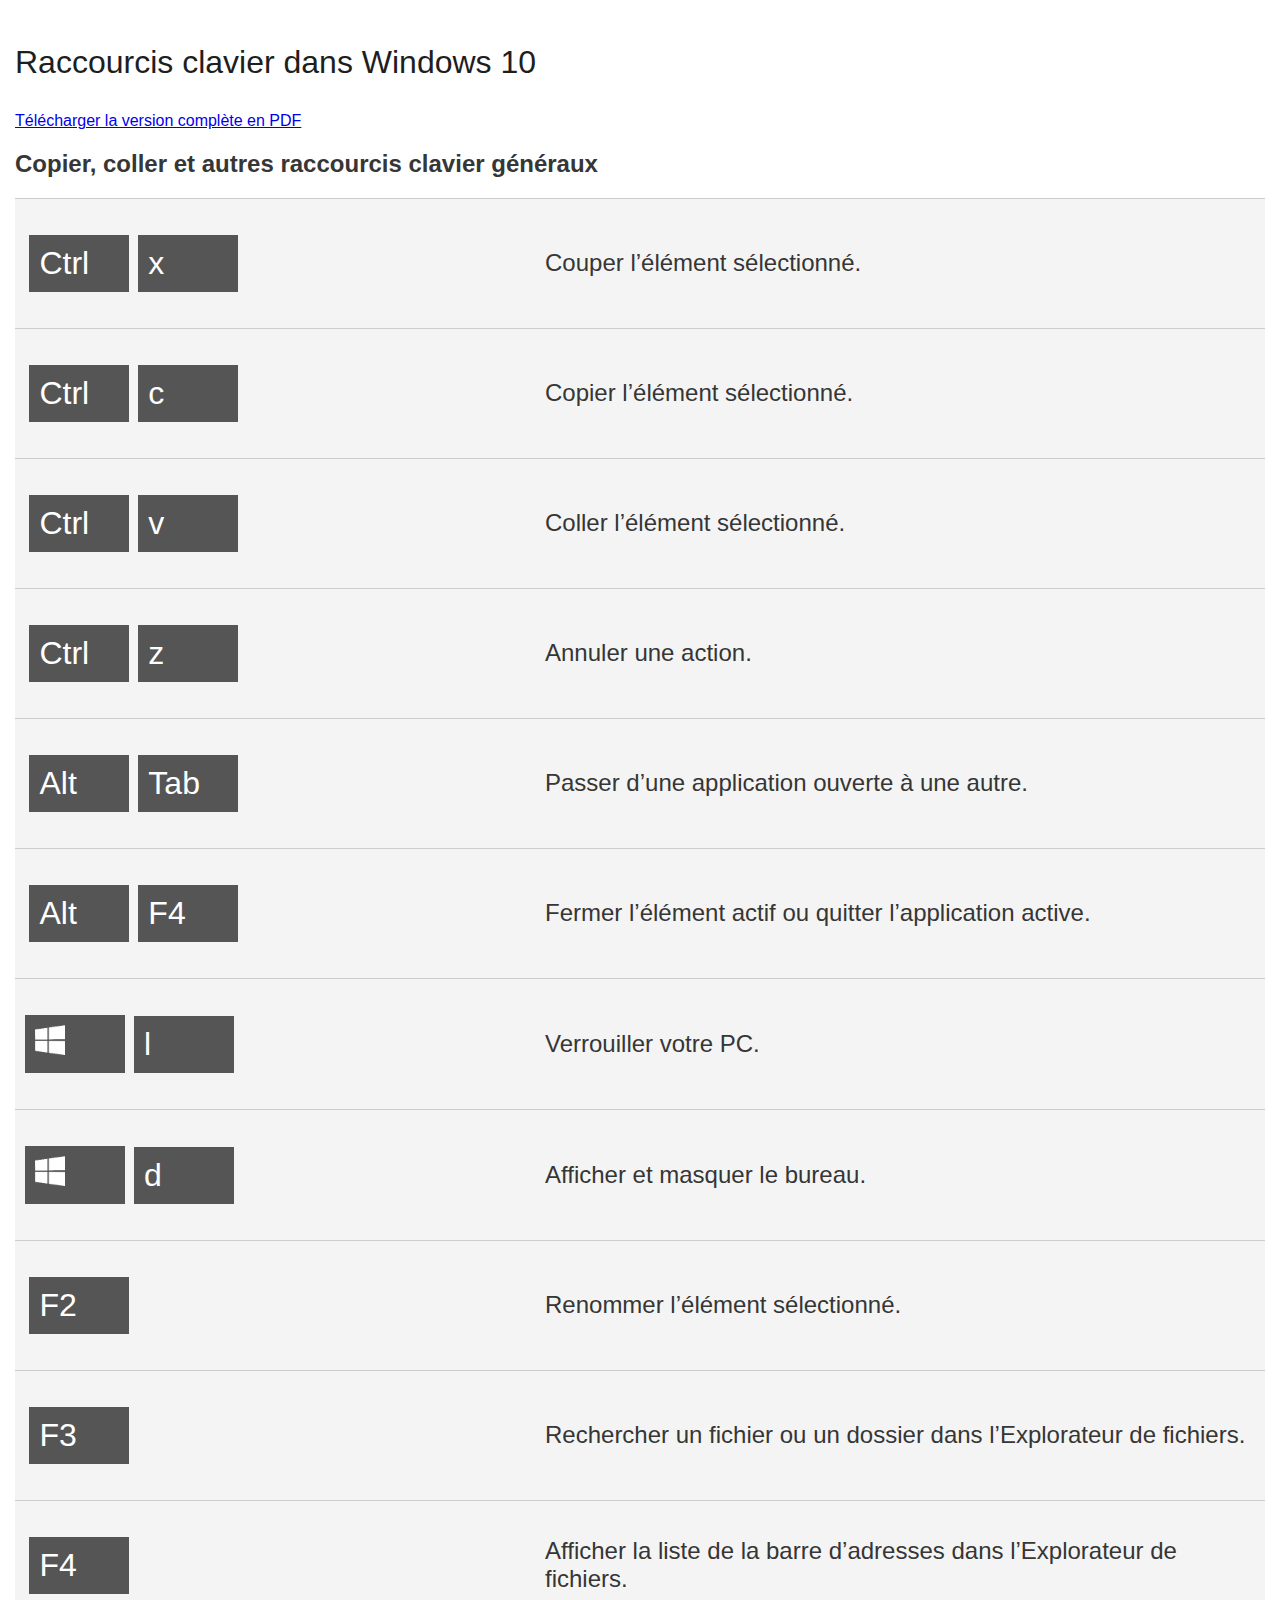
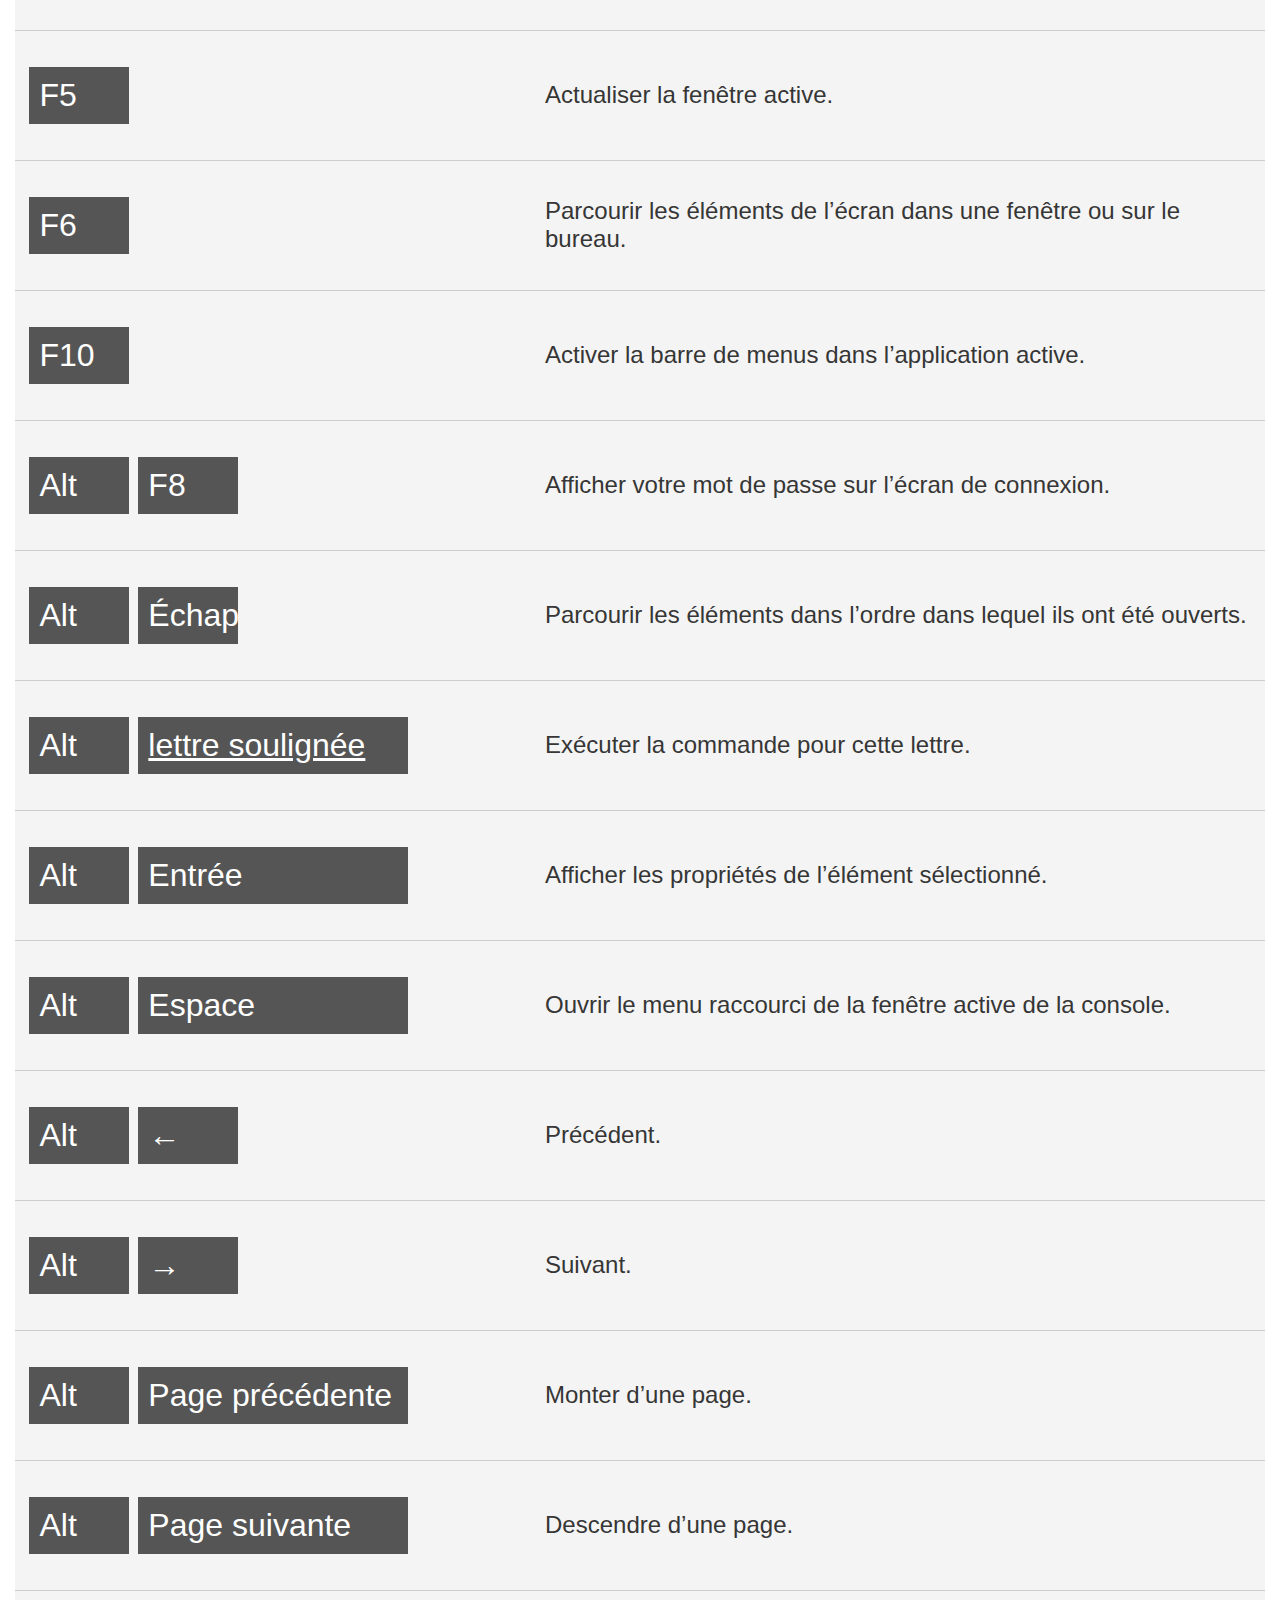
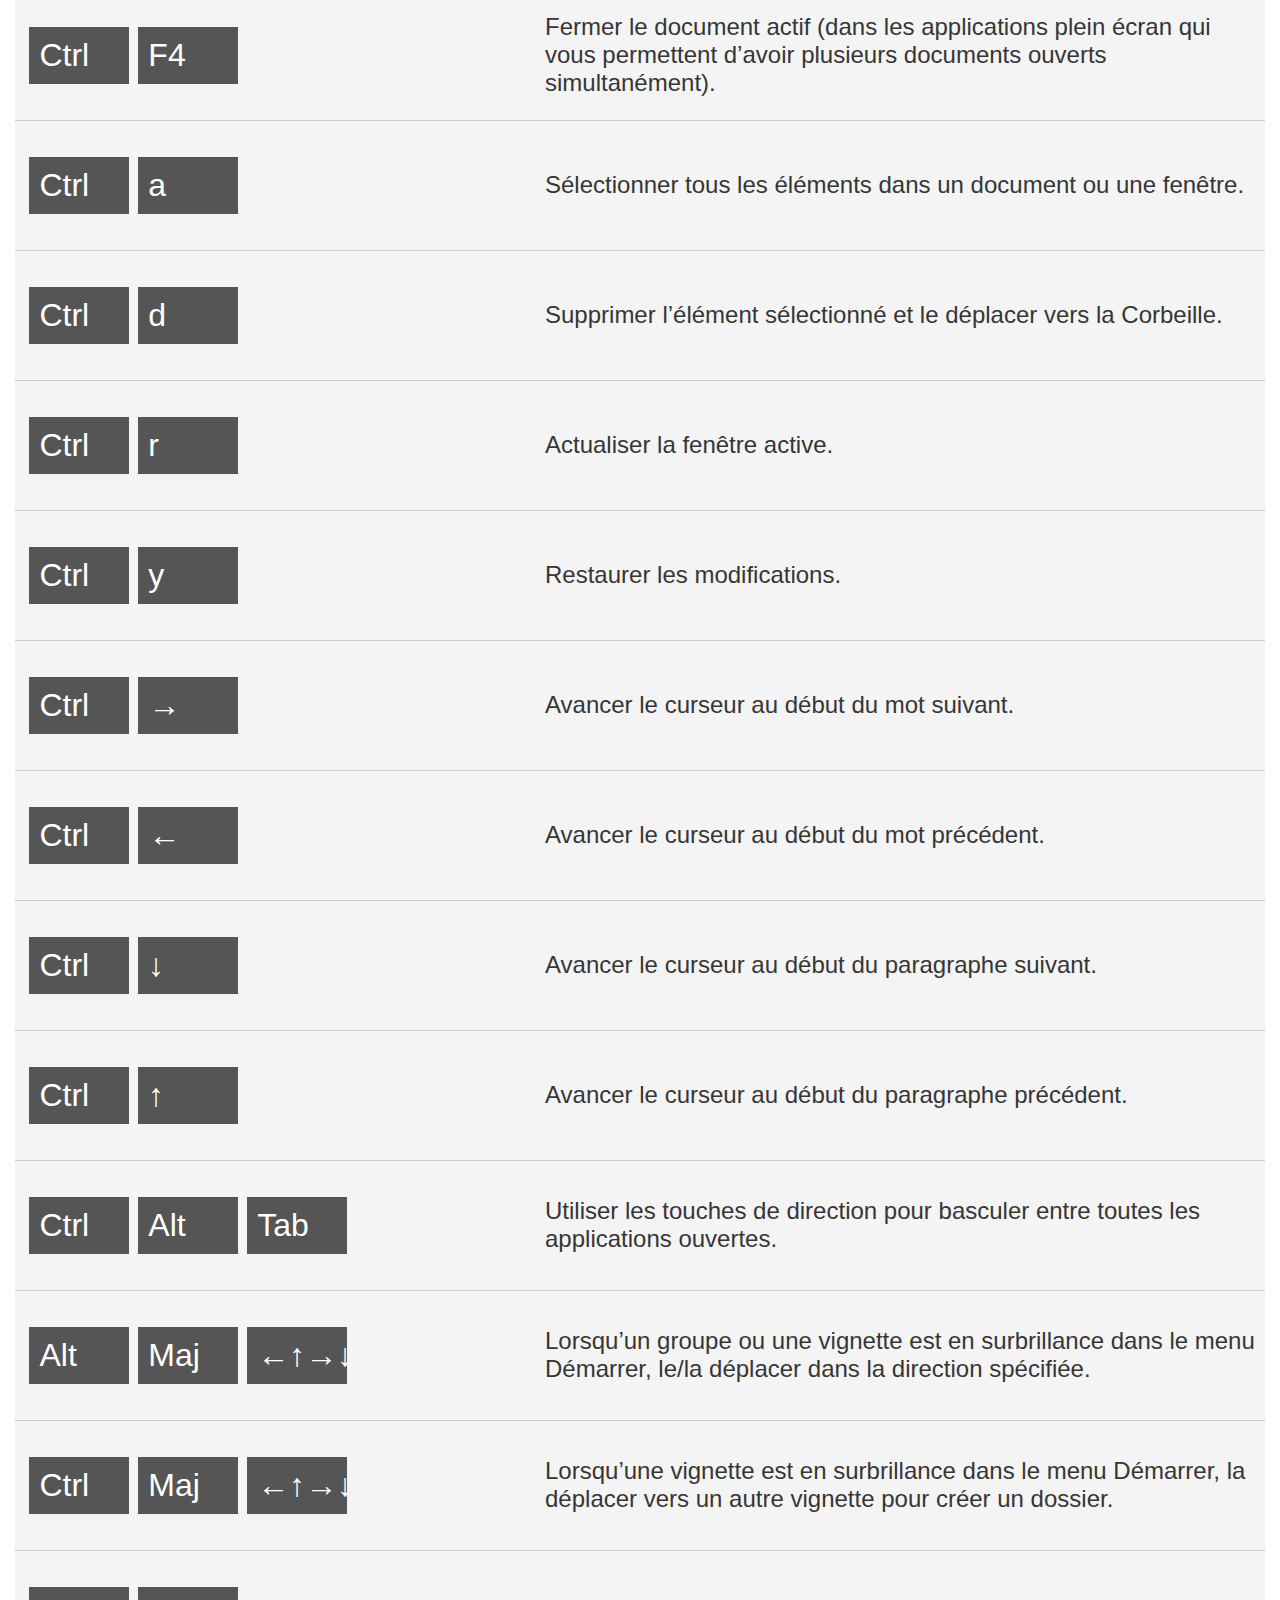
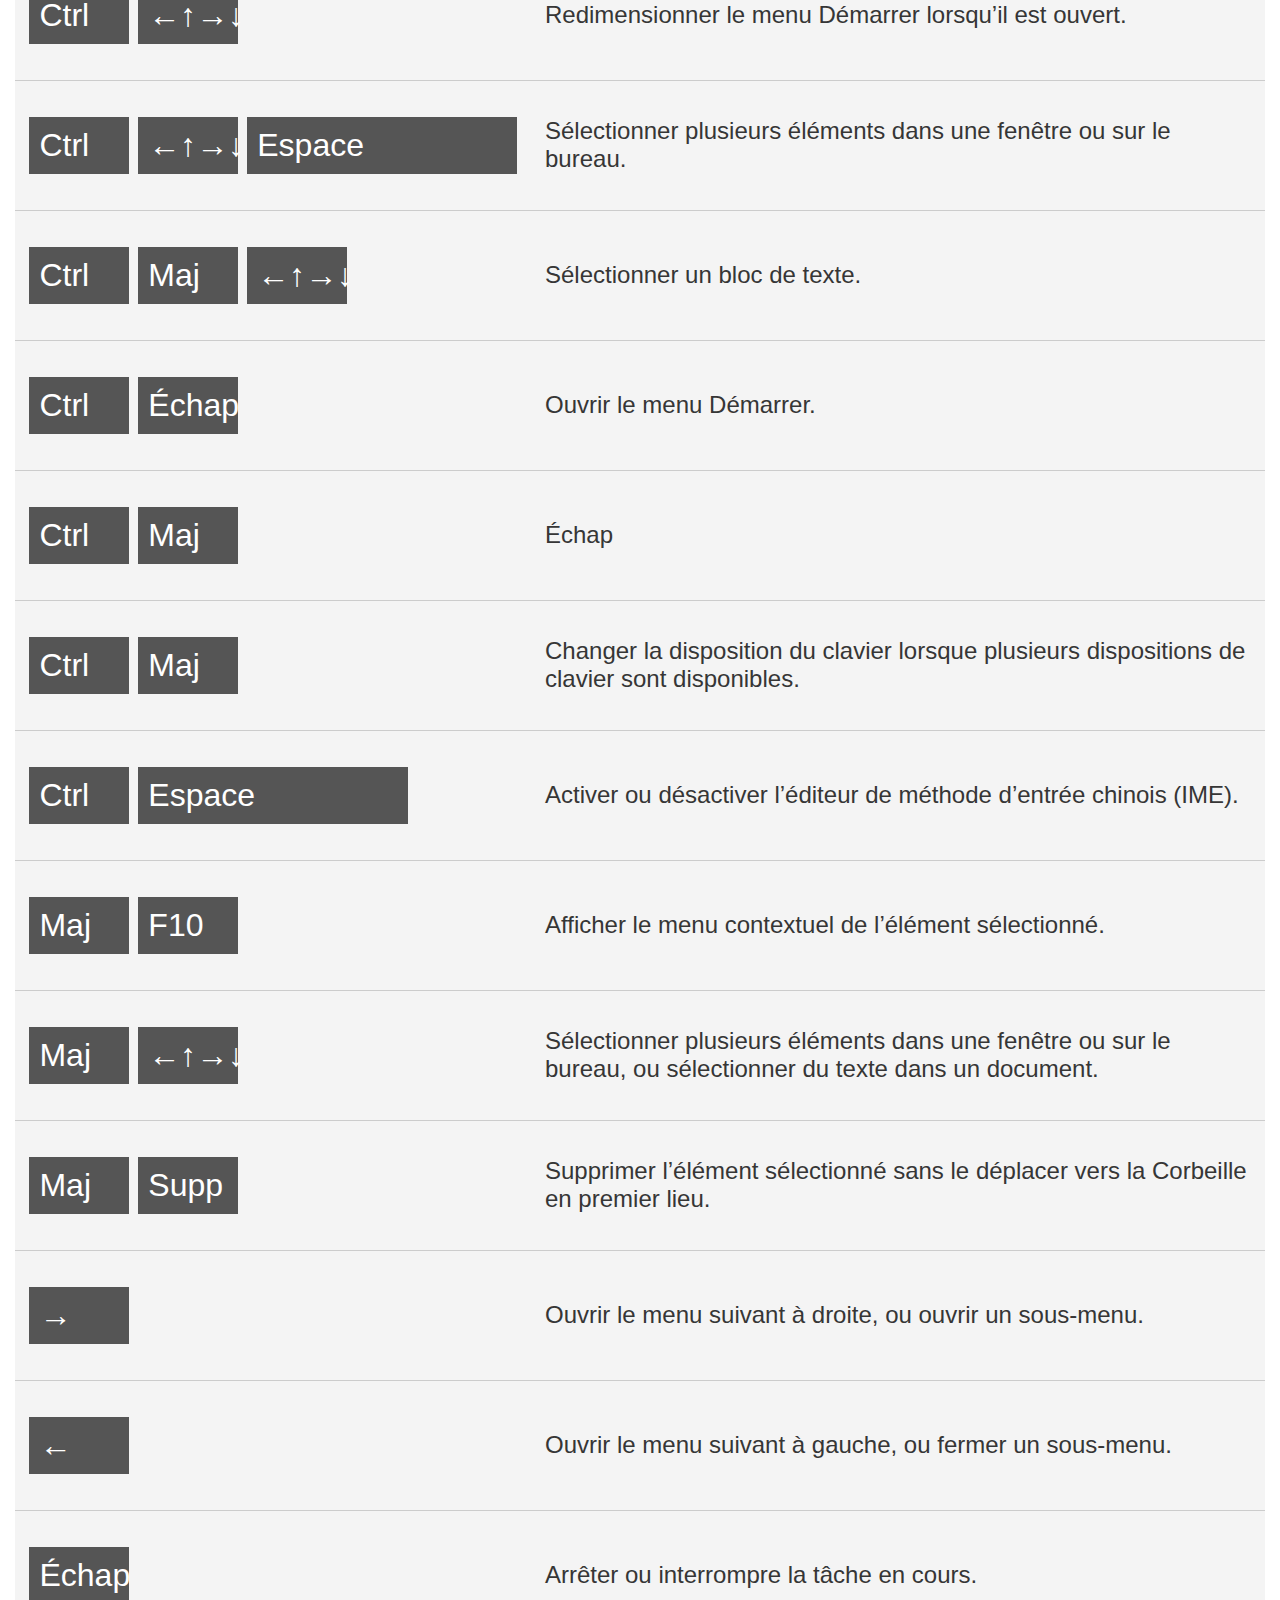
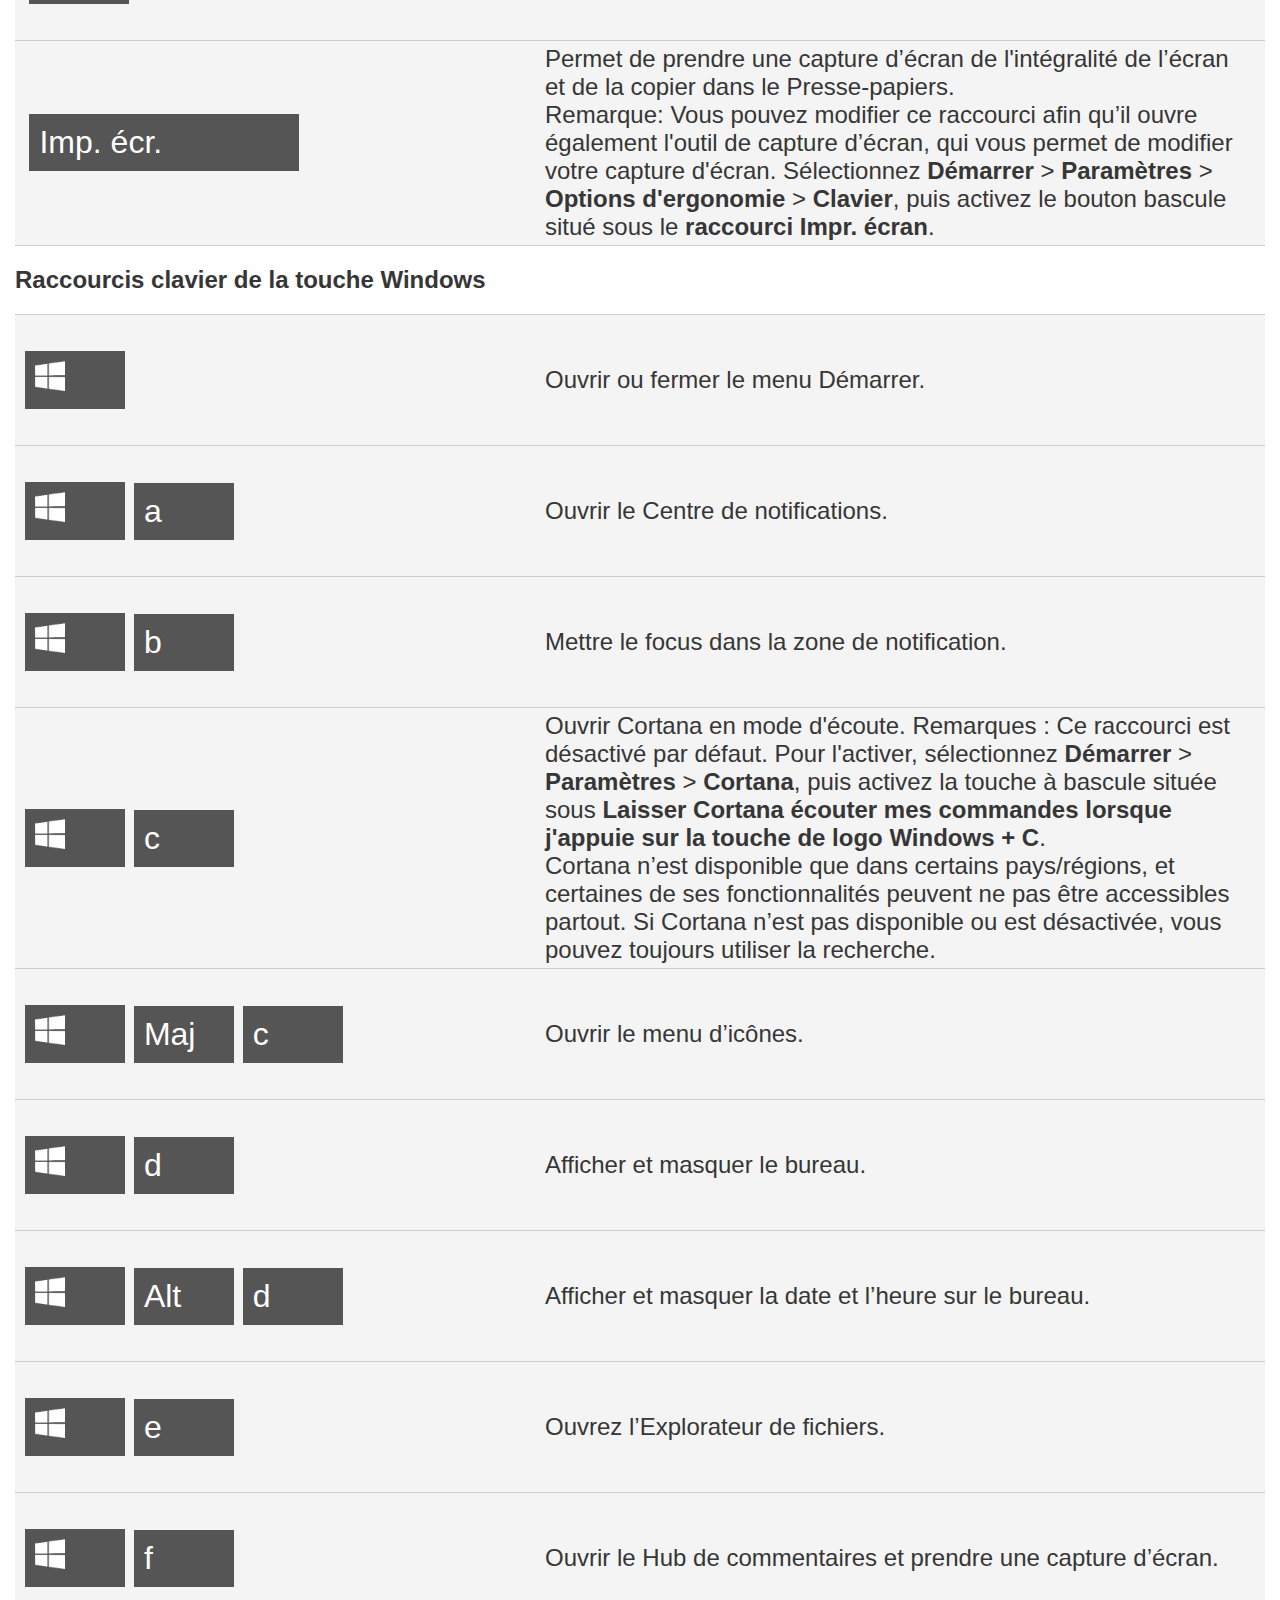
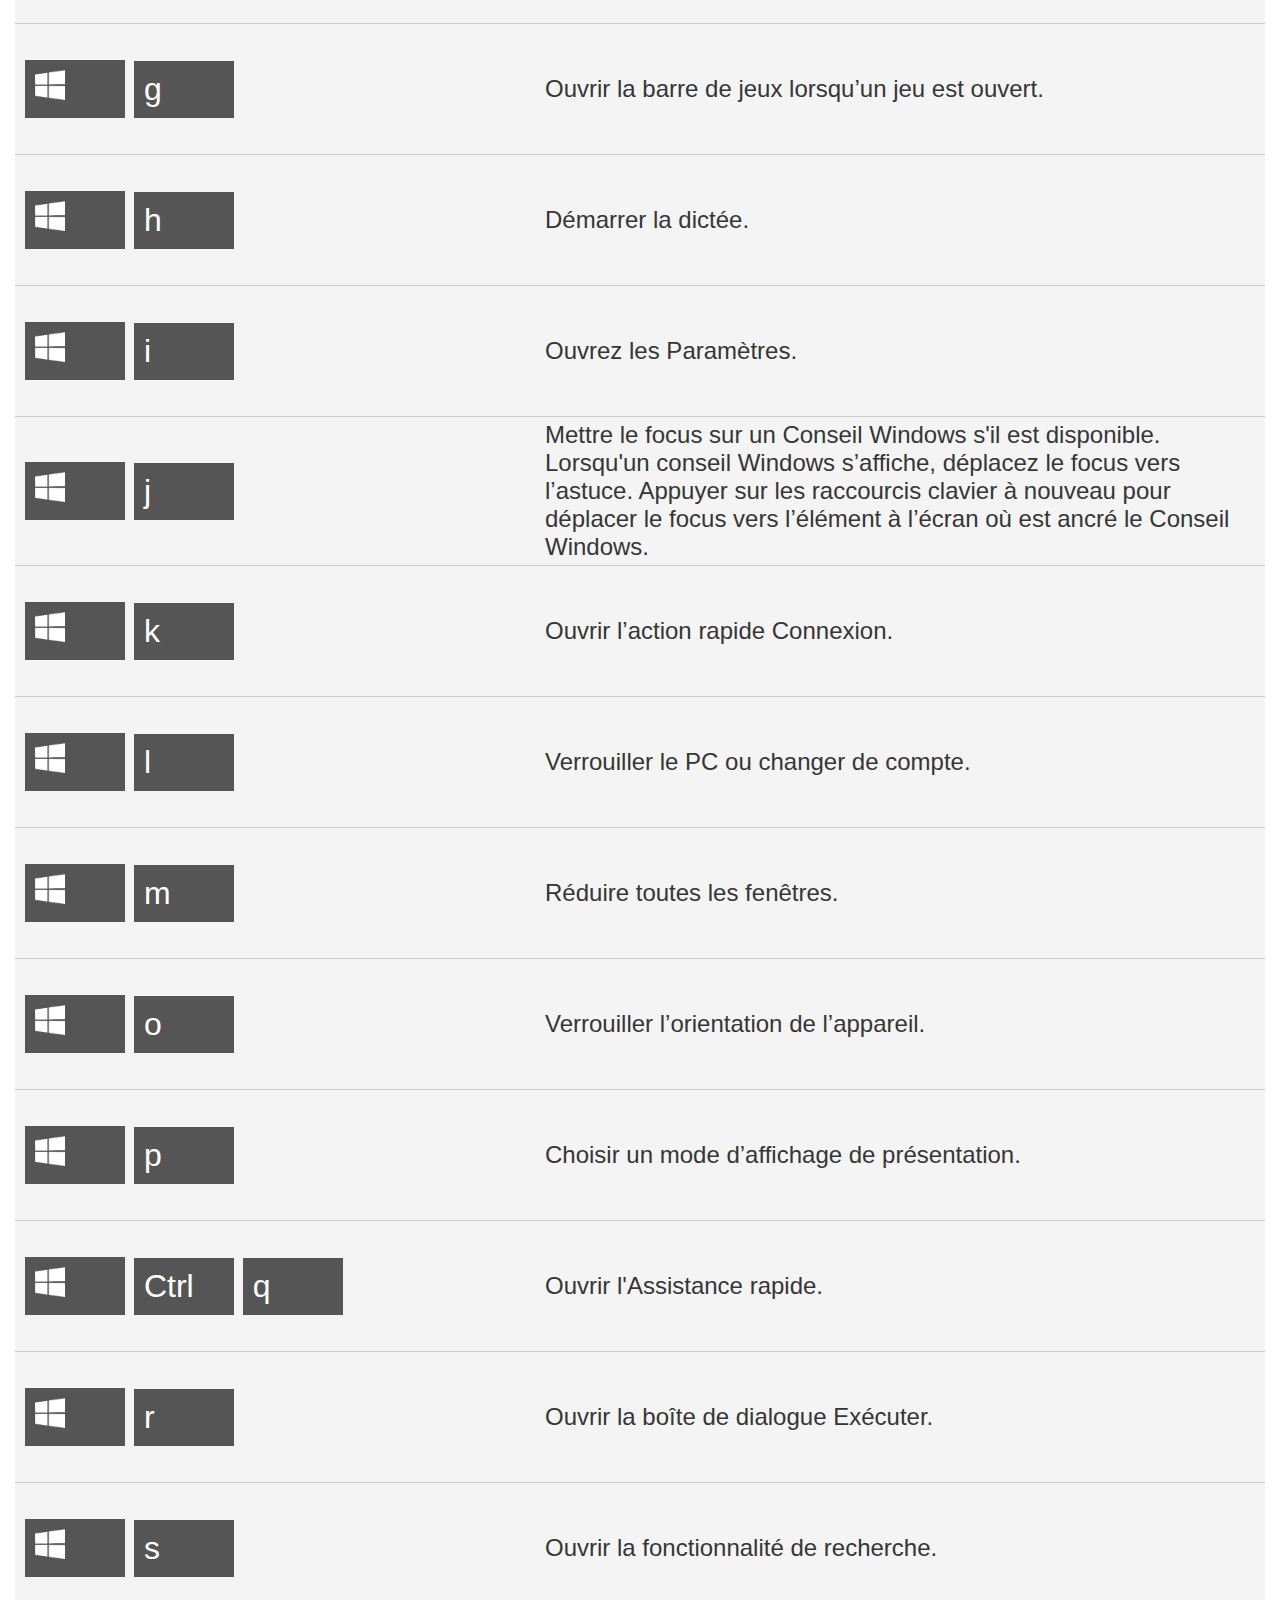
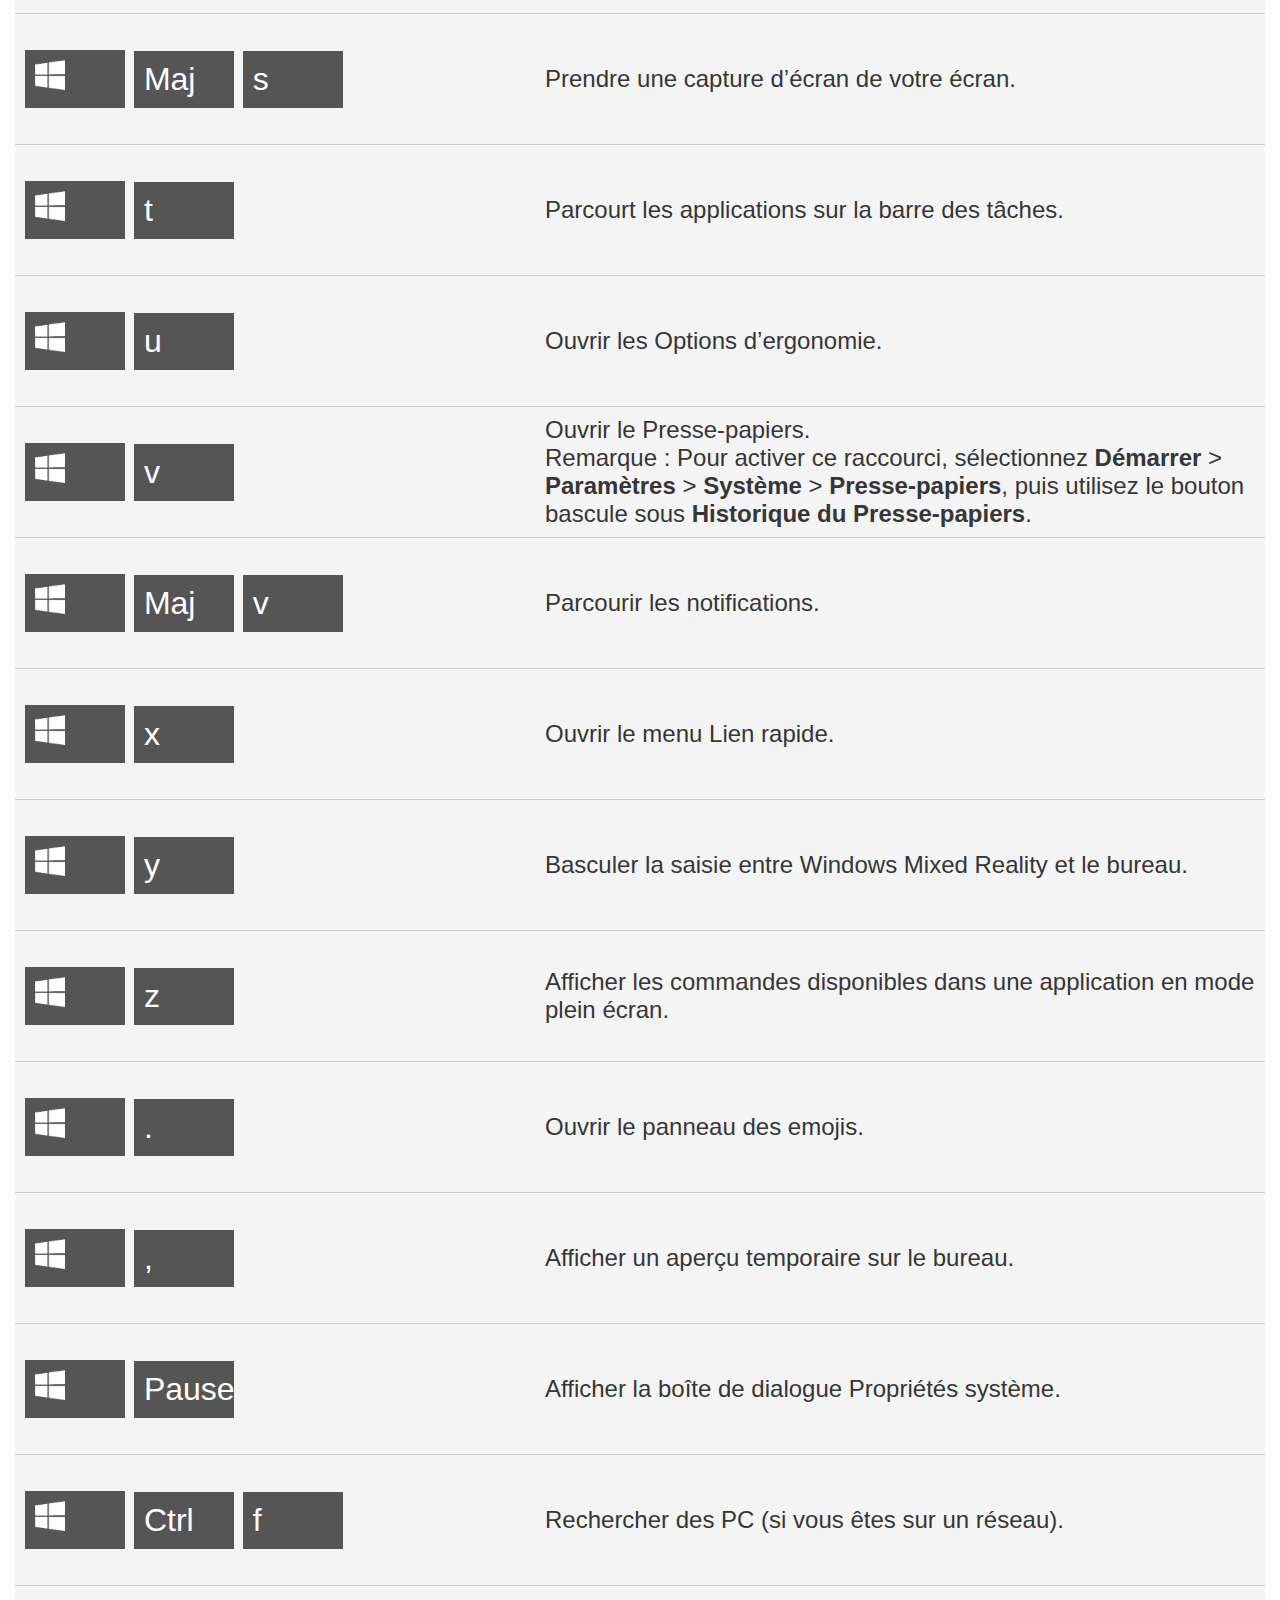
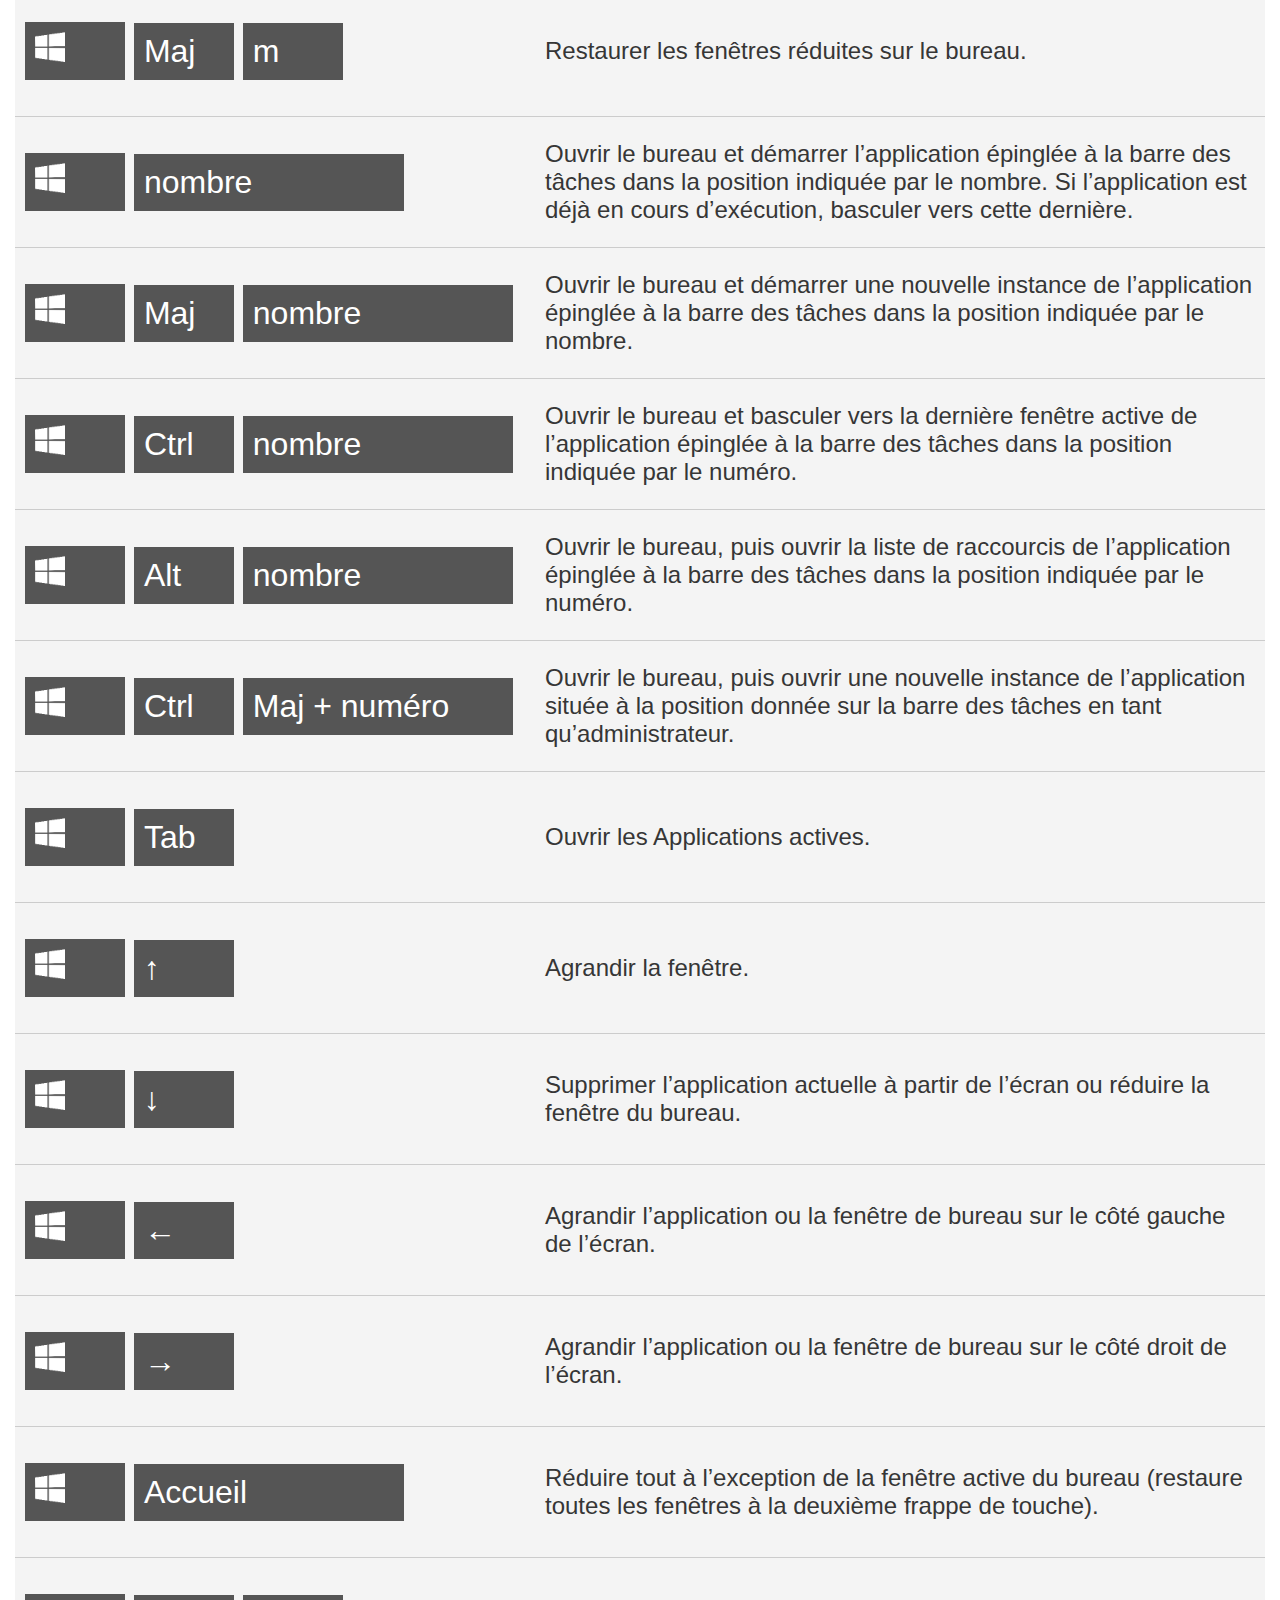
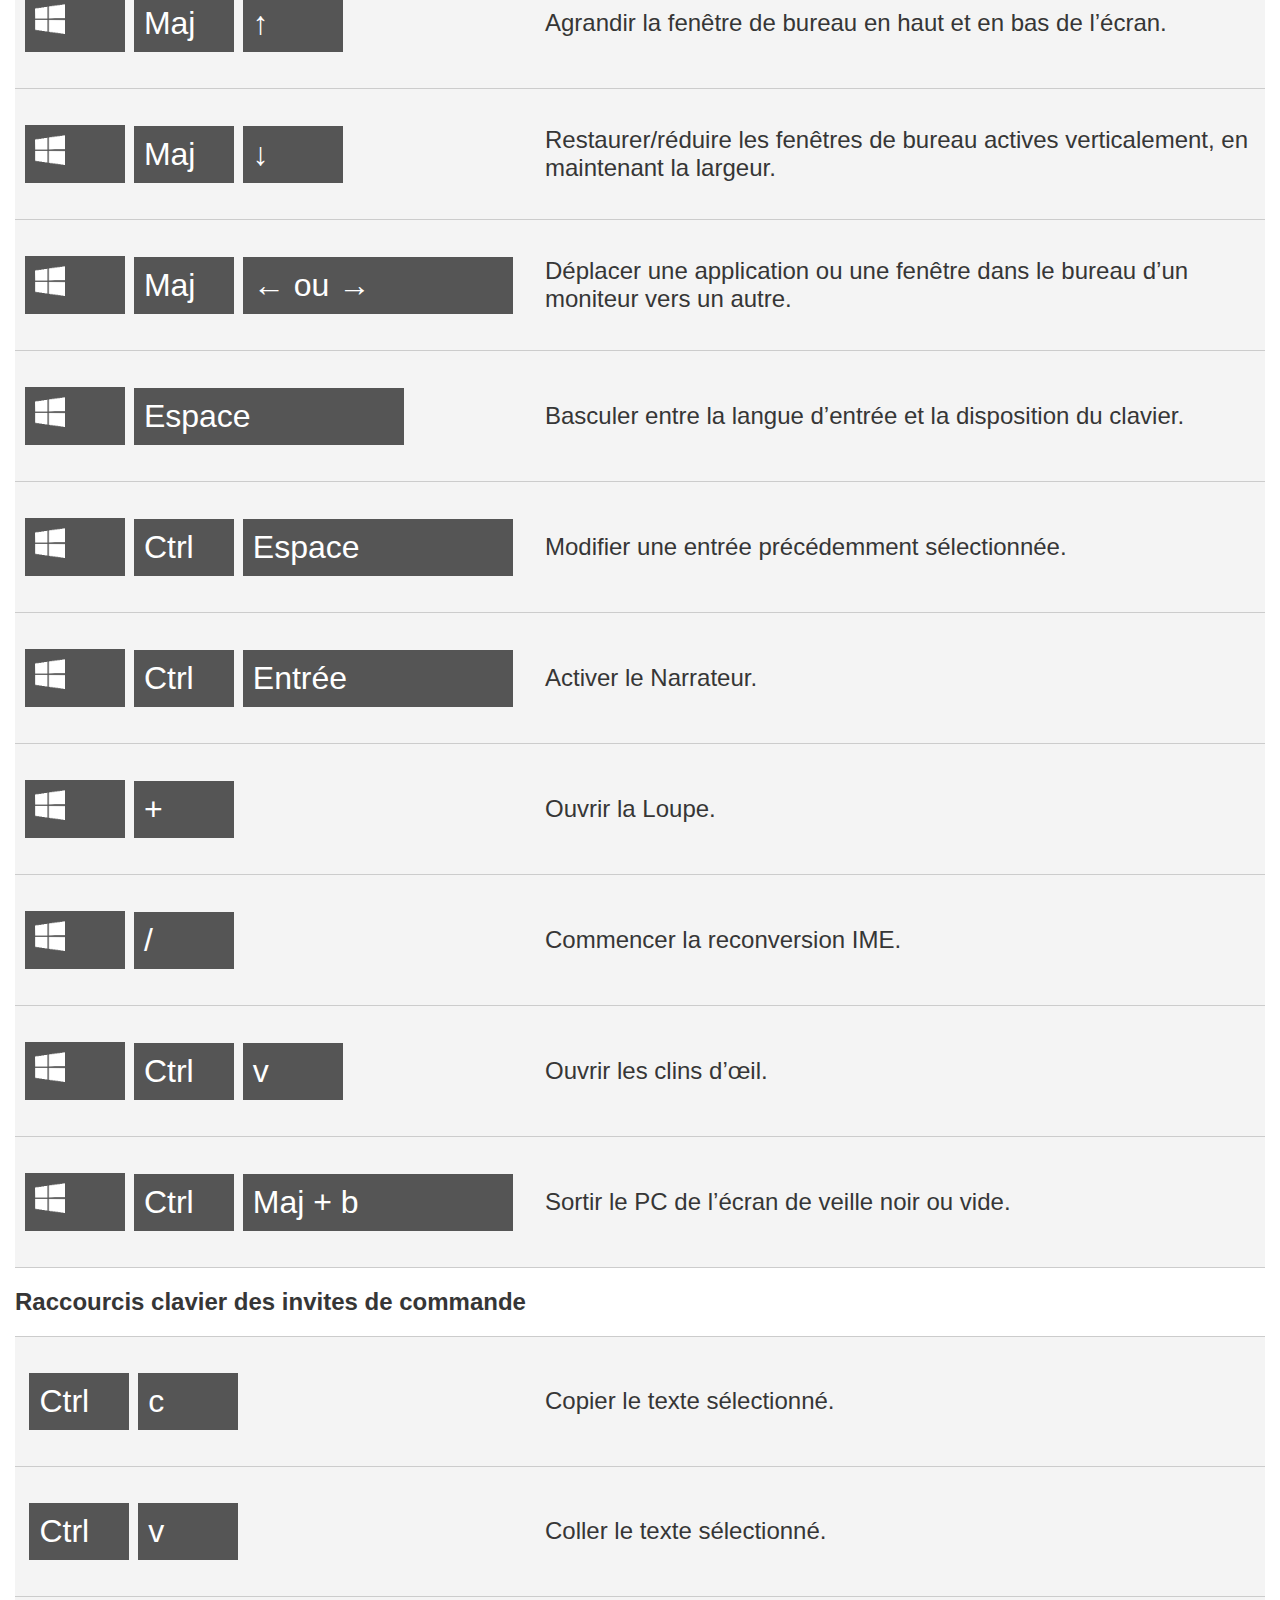
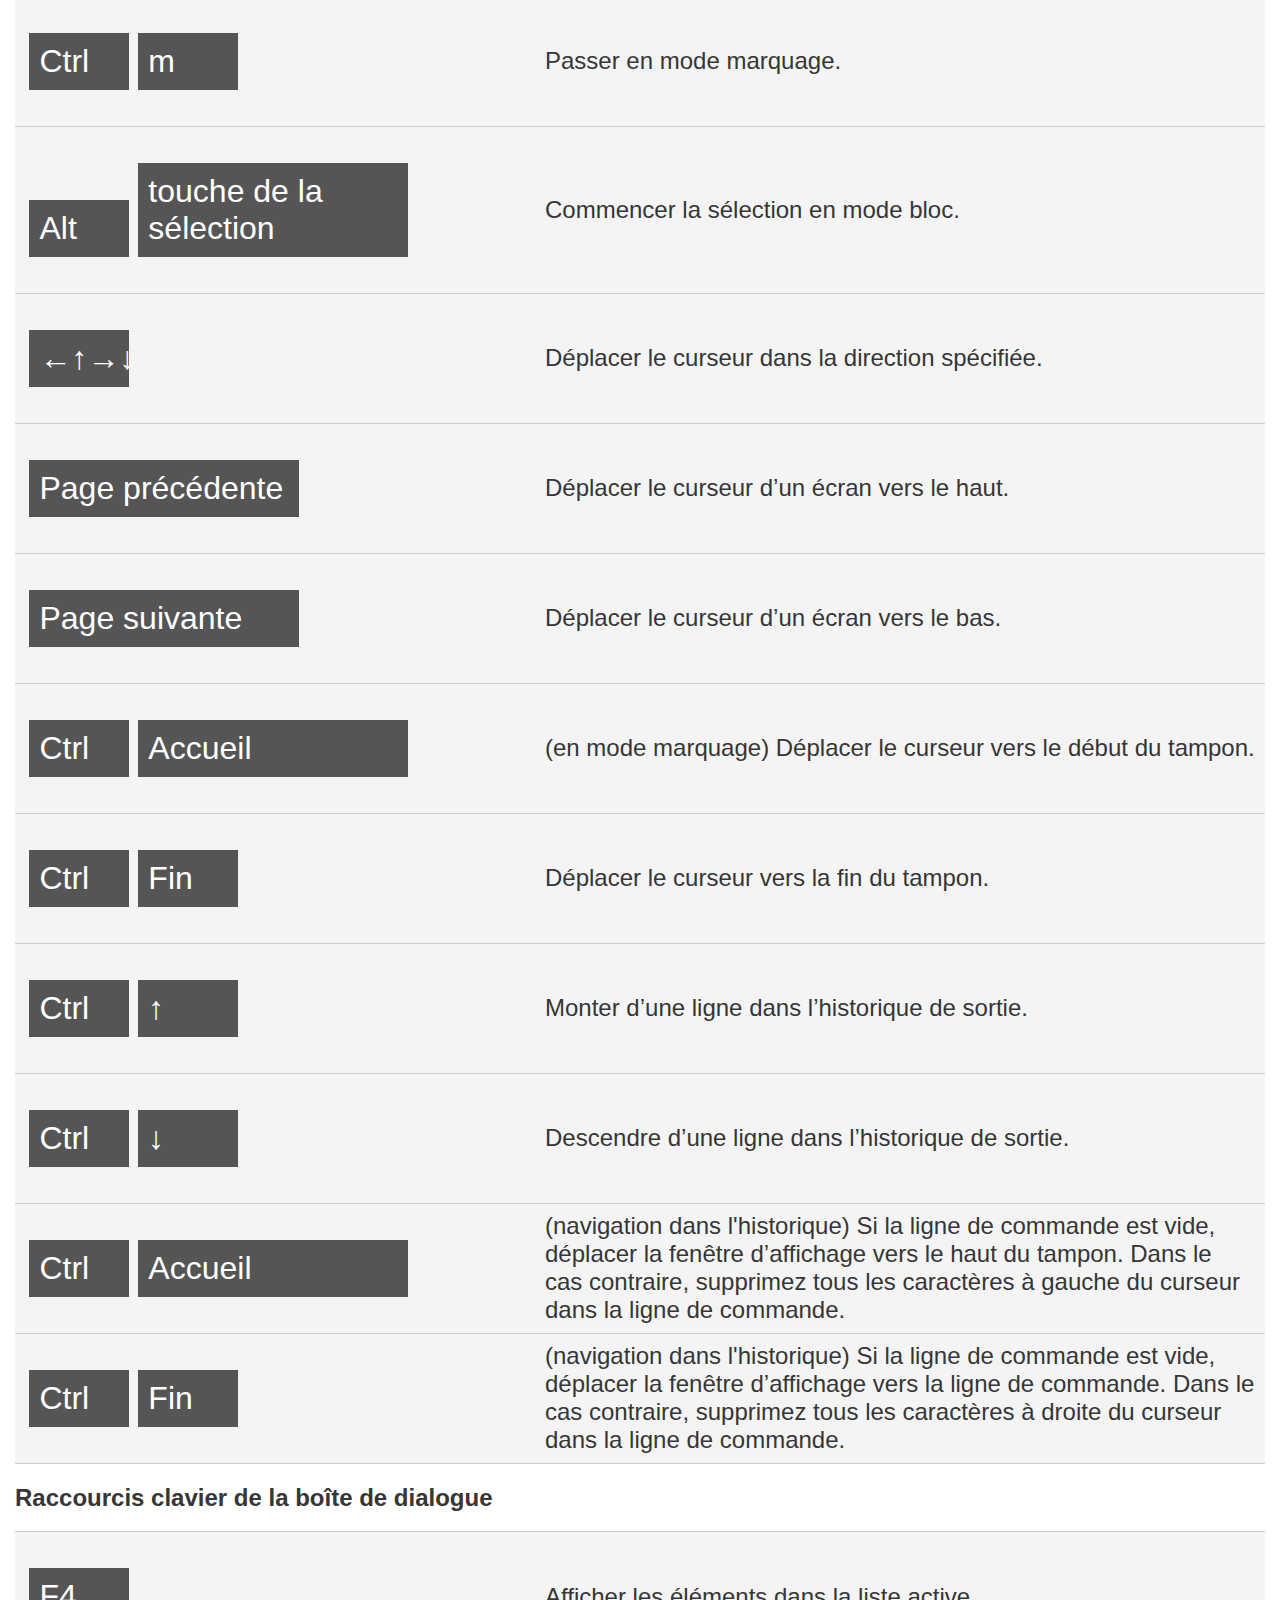
==== commit 4fc2cfe3: "formation supplémentaire" ====
--- a/index2.html
+++ b/index2.html
@@ -14,12 +14,12 @@
         padding: 5px;
     }
     h1 {
-        font-size: 2.6em;
+        font-size: 2em;
         line-height: 1.217;
         color: #1e1e1e;
         font-family: 'Segoe UI Light','Segoe WP Light','wf_segoe-ui_light','wf_segoe-ui_normal','Segoe UI','Segoe WP',Helvetica,Tahoma,Arial,sans-serif;
         font-weight: 300;
-        margin-top: 28px;
+        margin-top:28px;
         margin-bottom: 30px;
     }
     table {
@@ -52,7 +52,7 @@
     .touche_grande {
       display: inline-block;
       background-color: #555555;
-      color: #FFFFFF;
+      color: #FFF;
       padding : 10px;
       font-size: 2em;
       width: 250px;
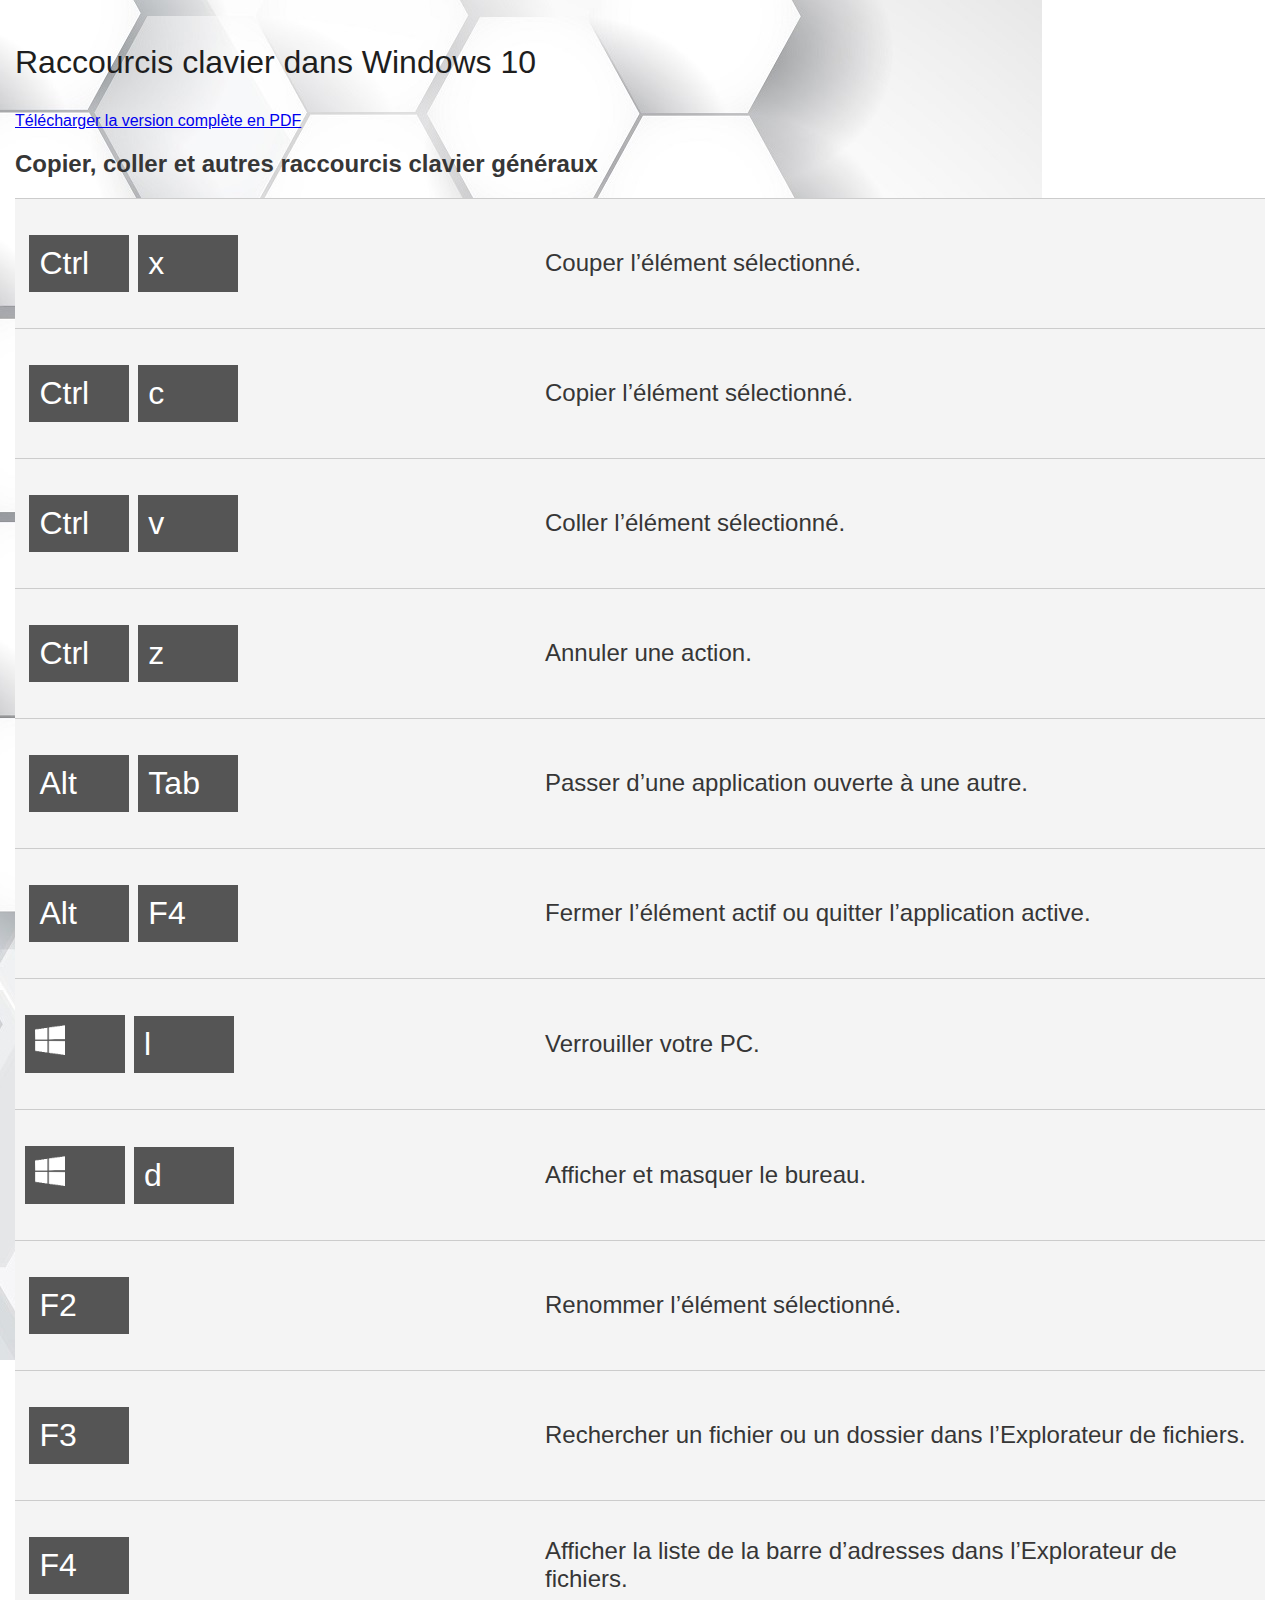
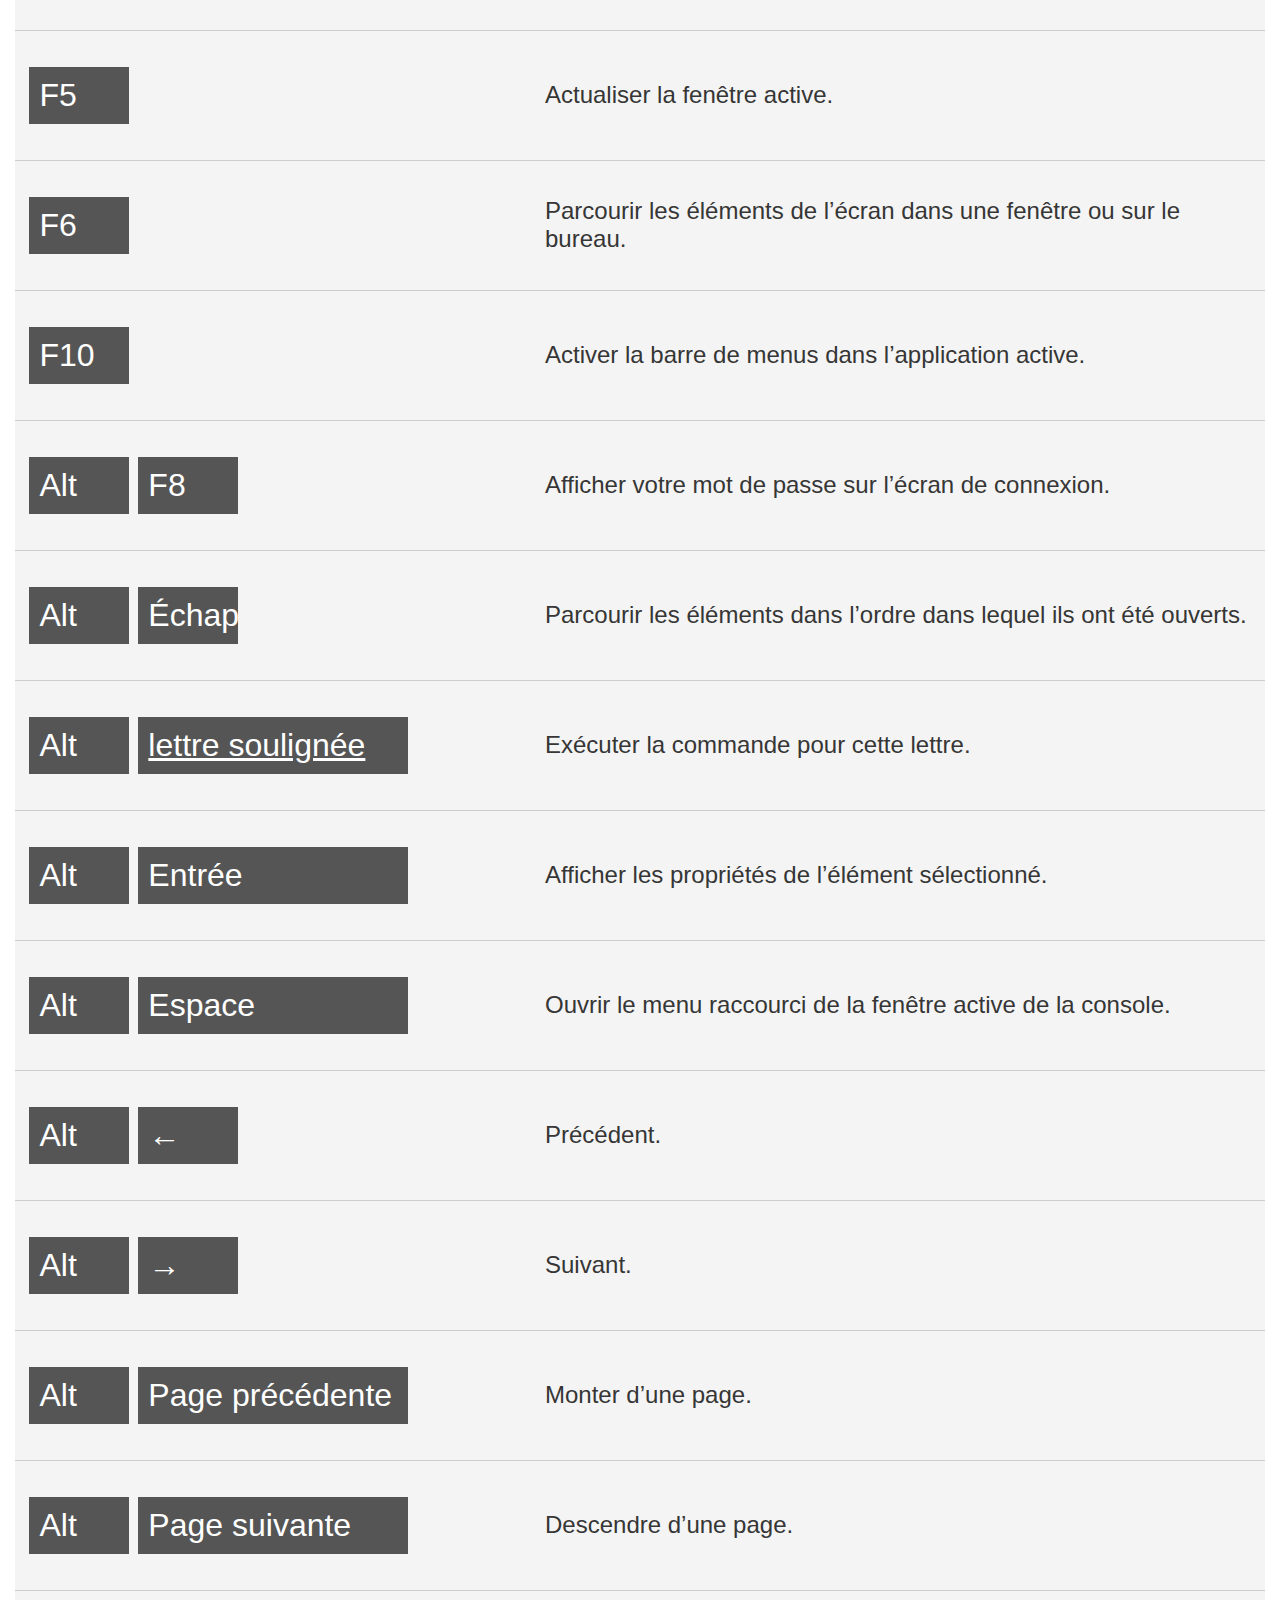
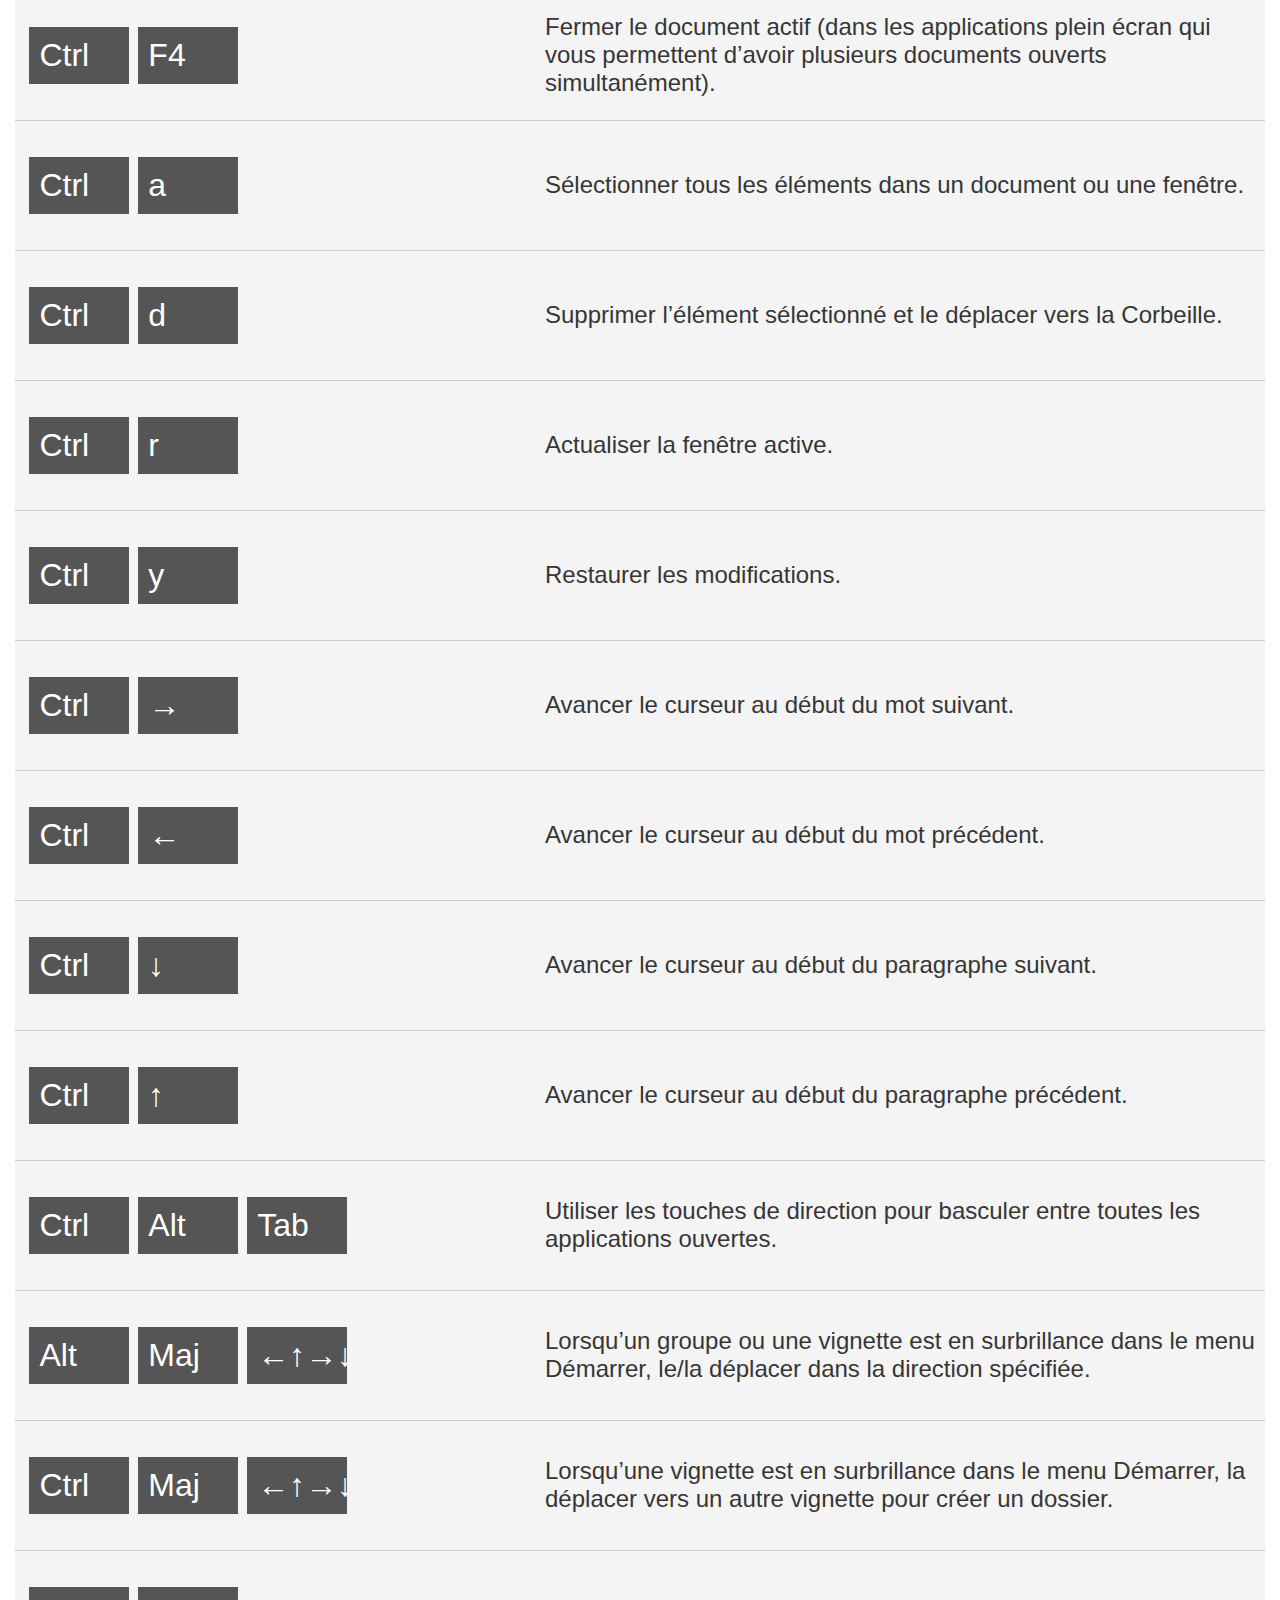
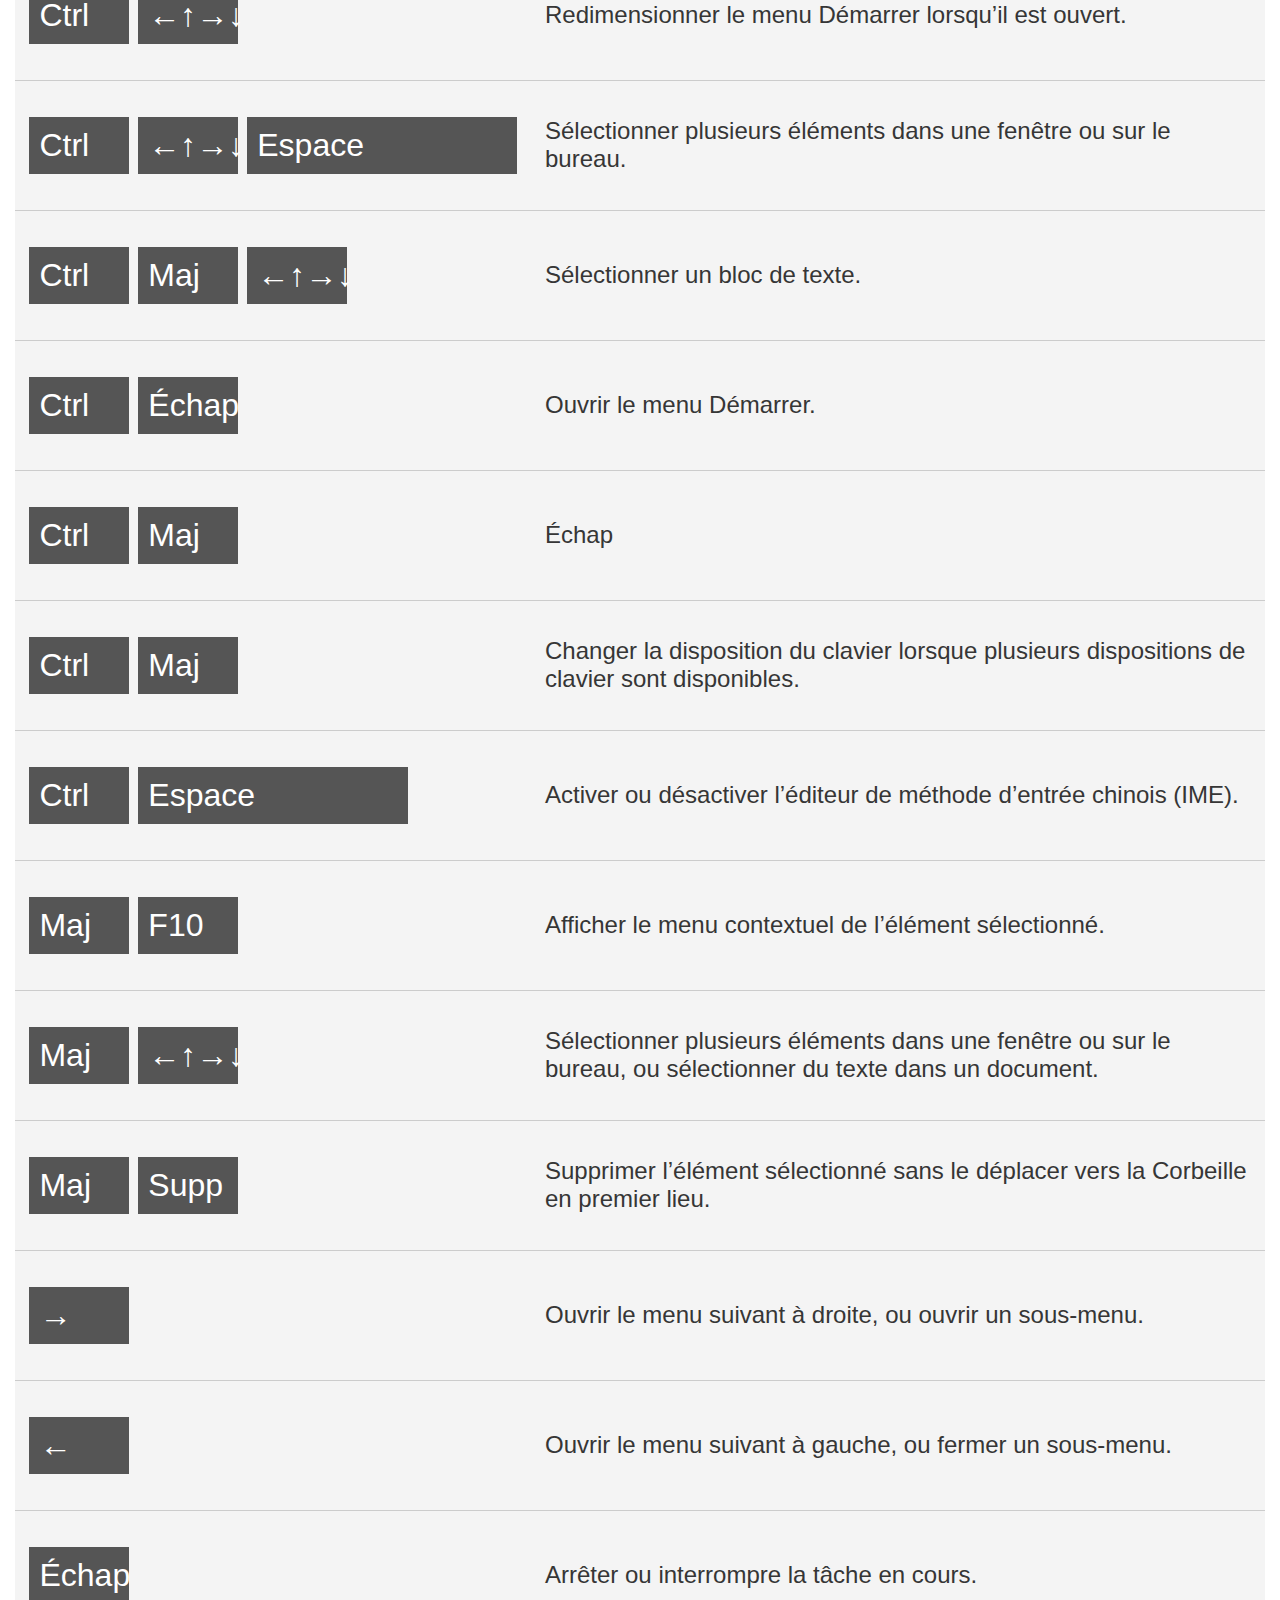
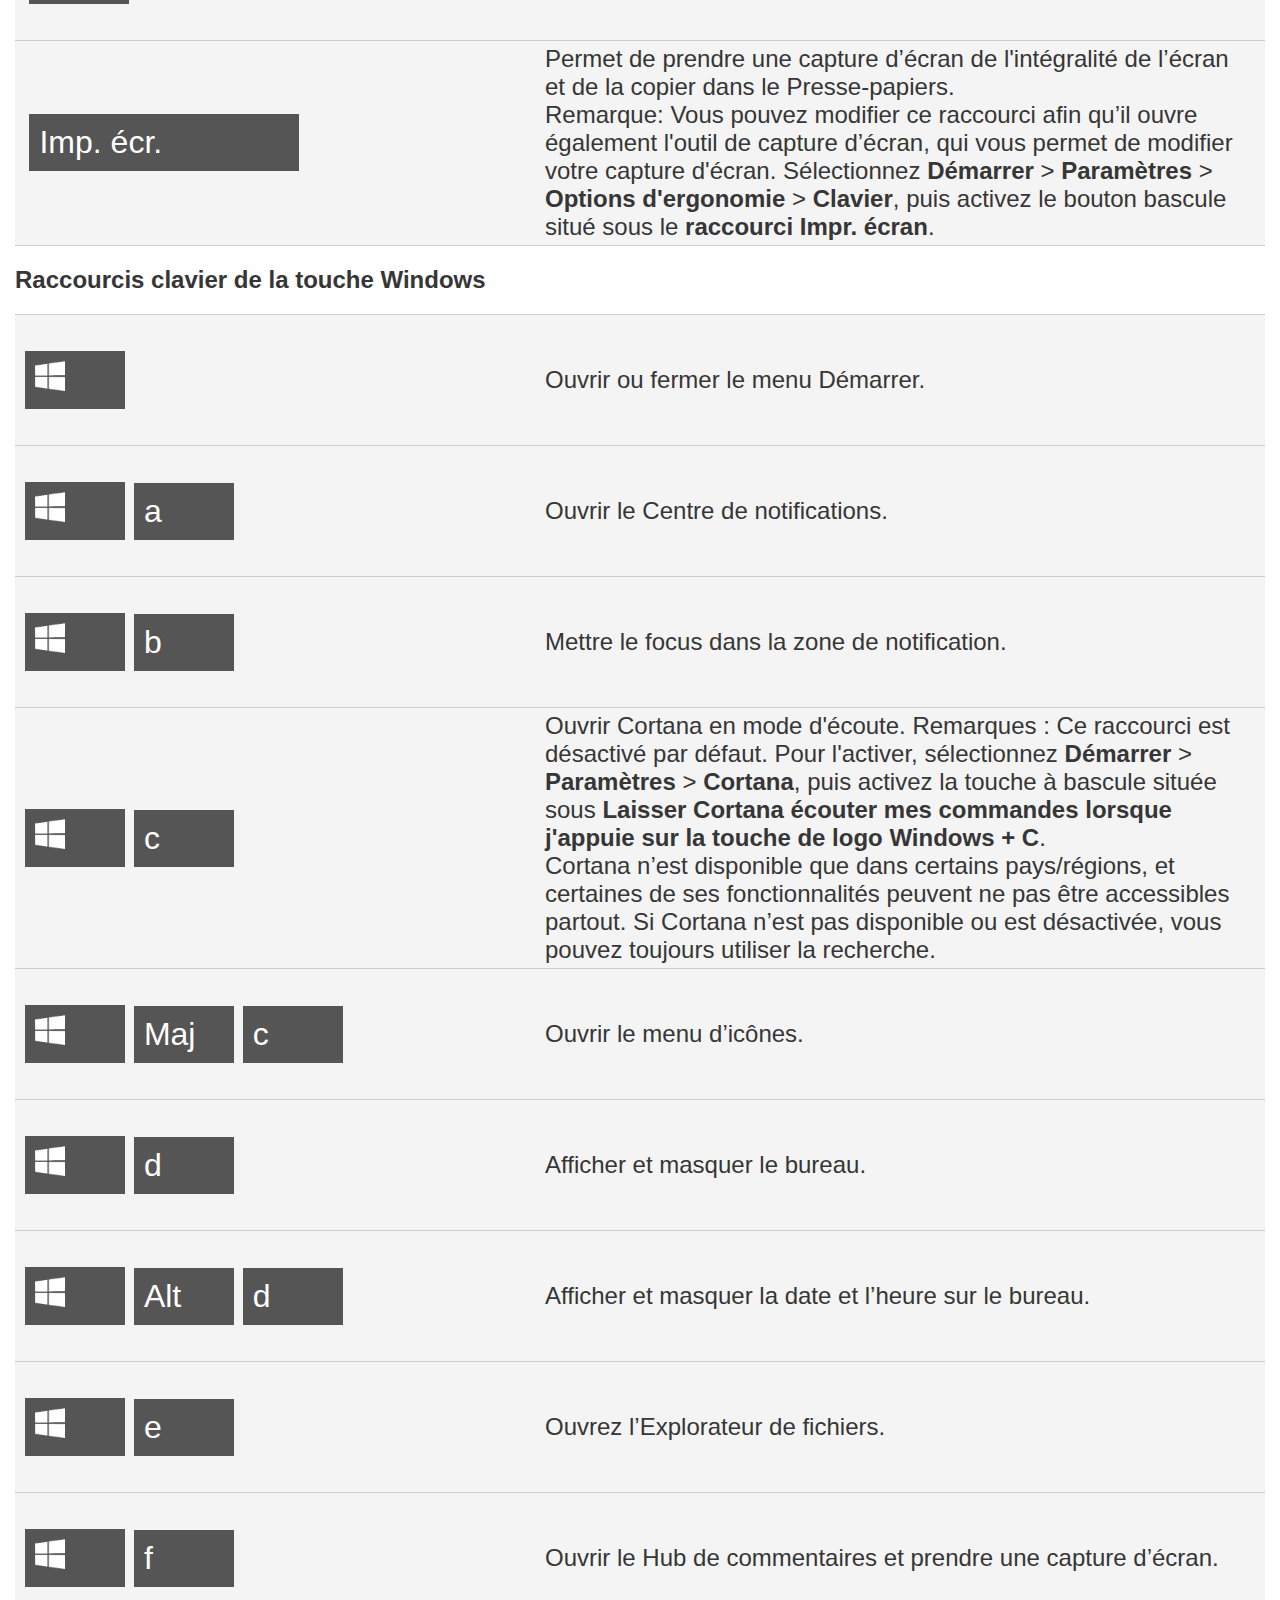
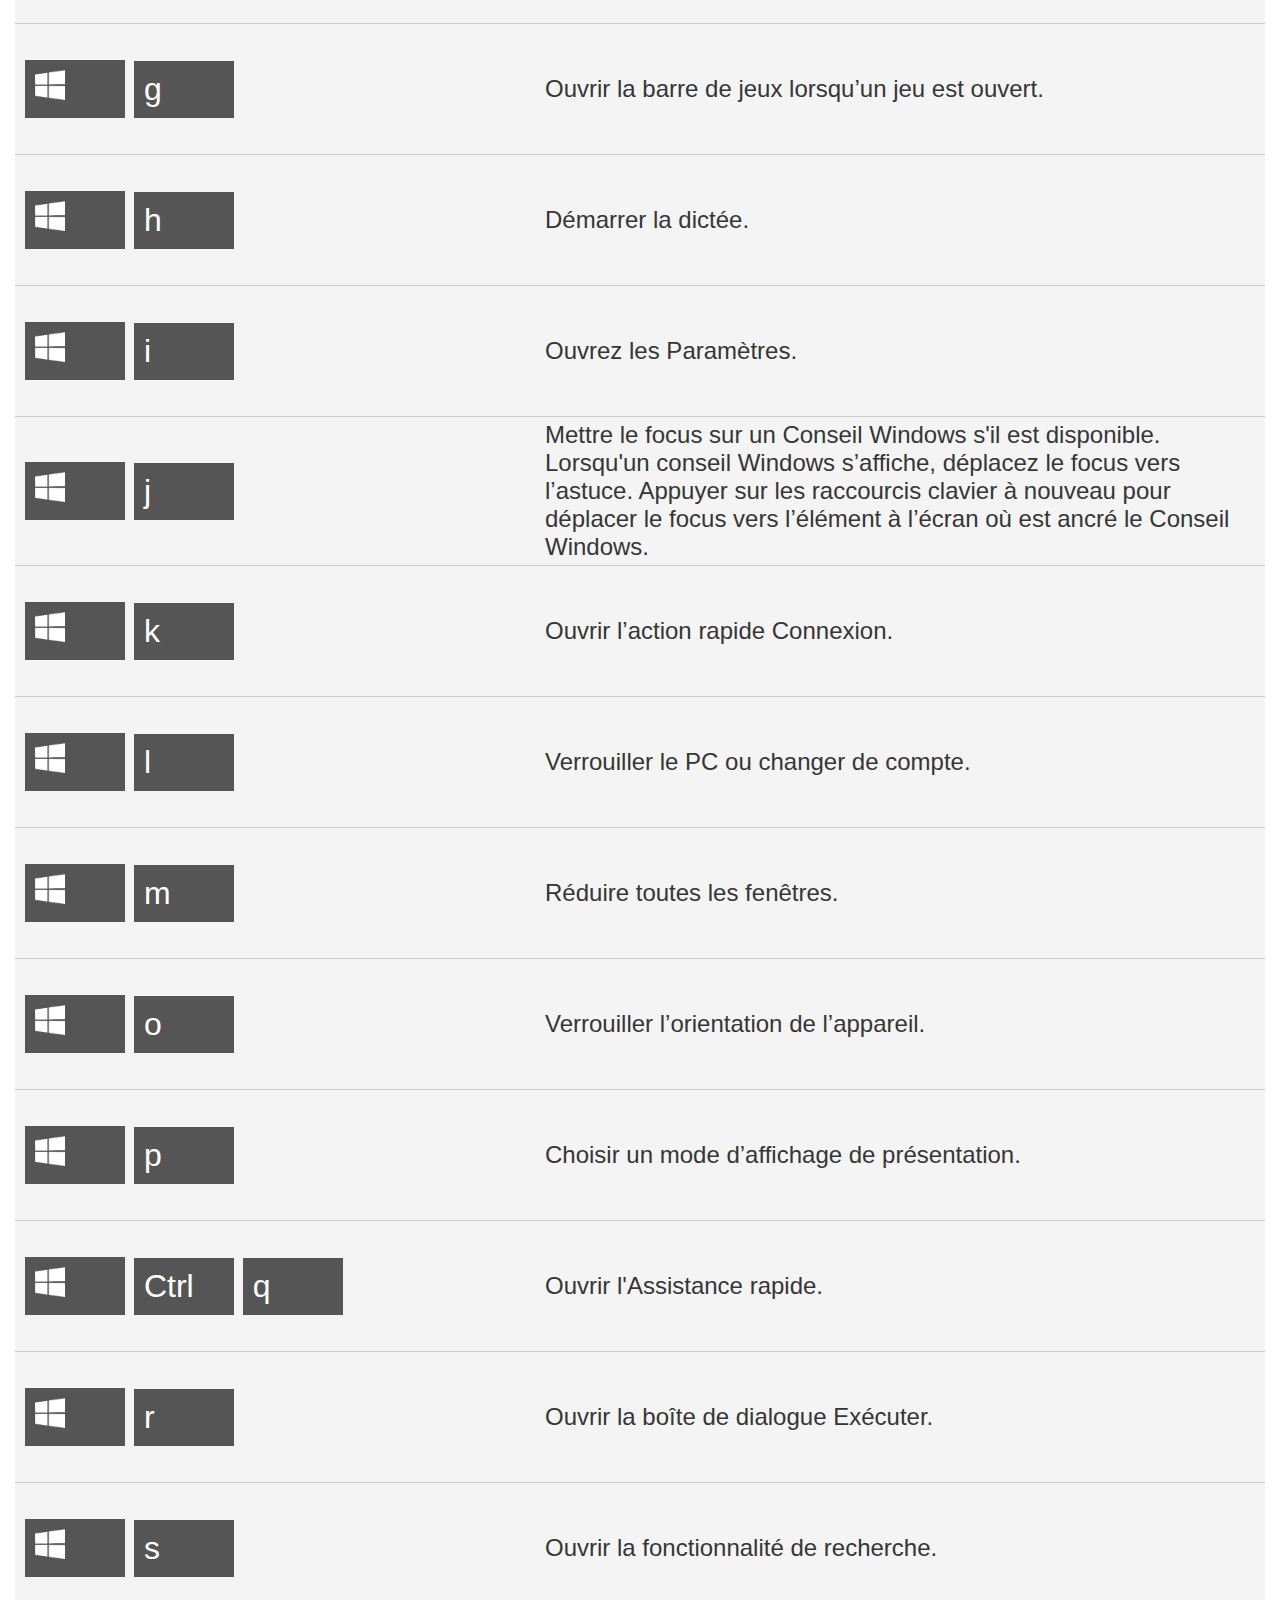
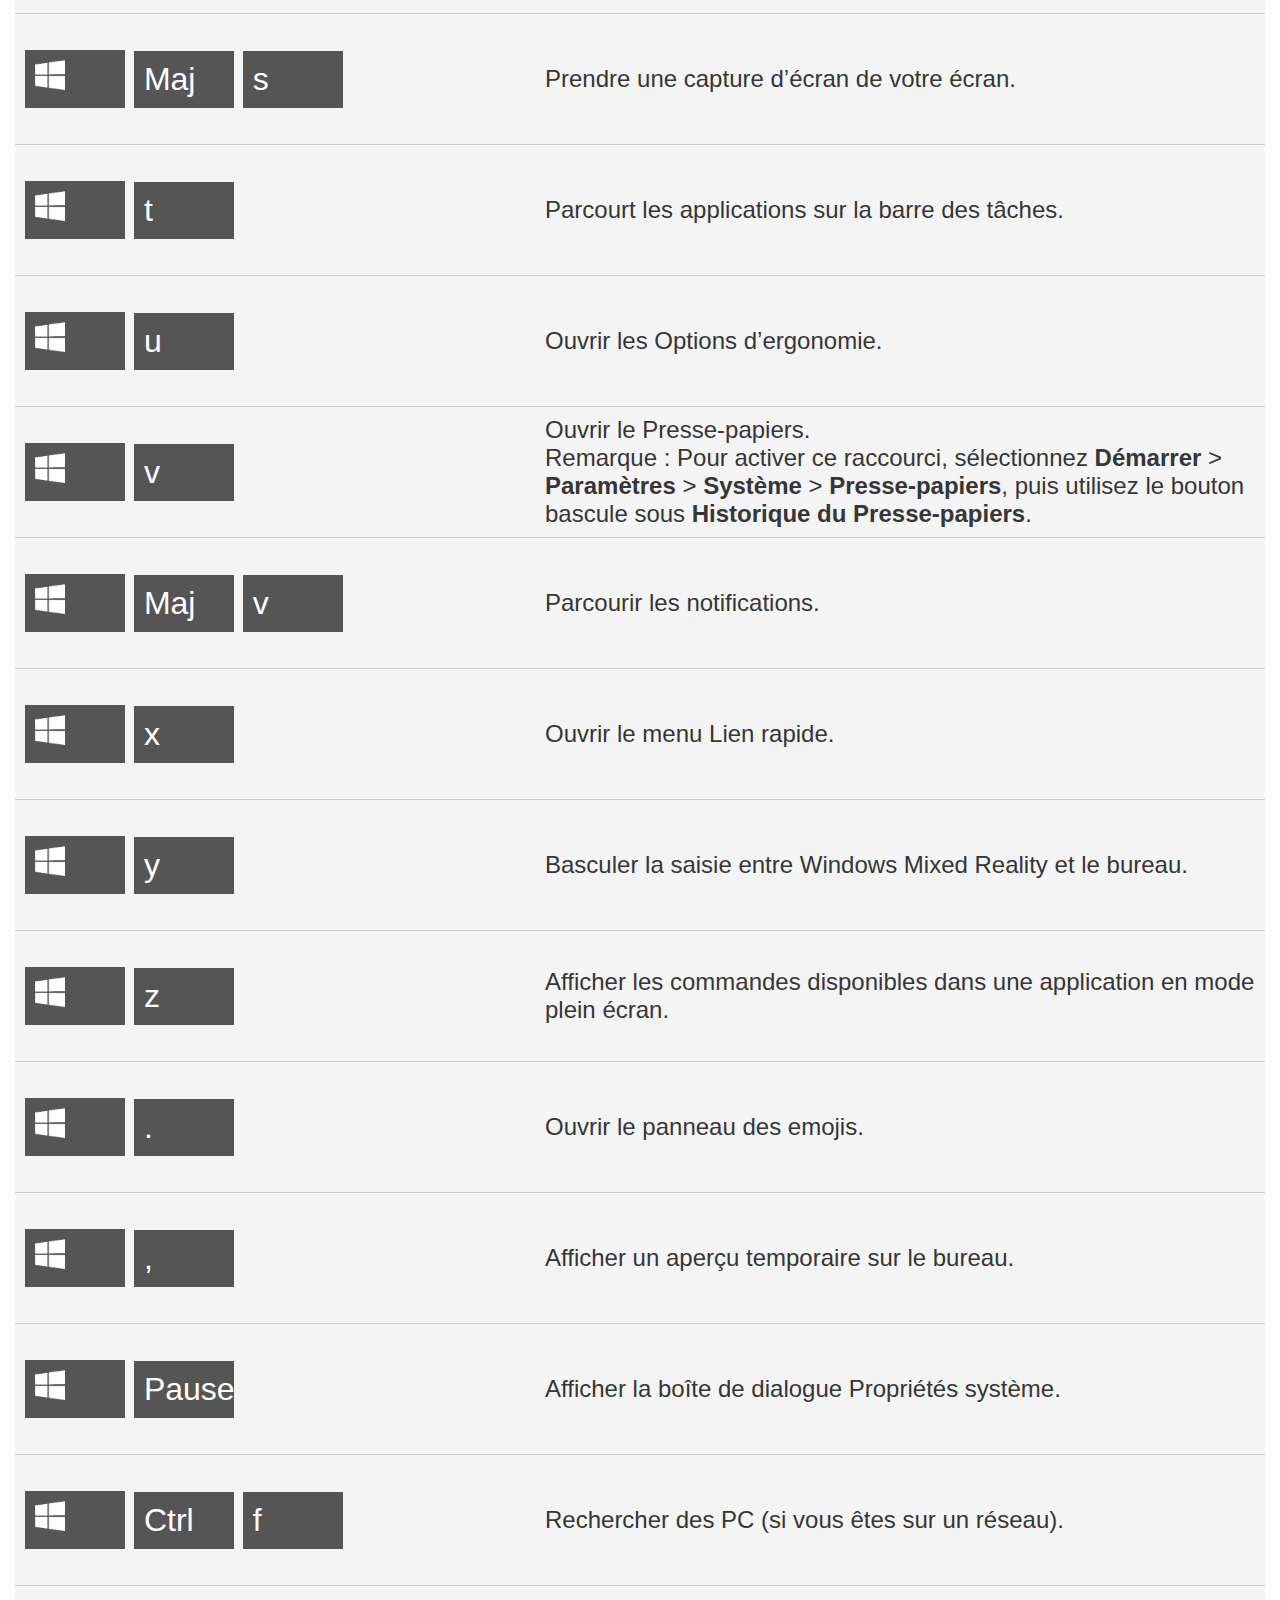
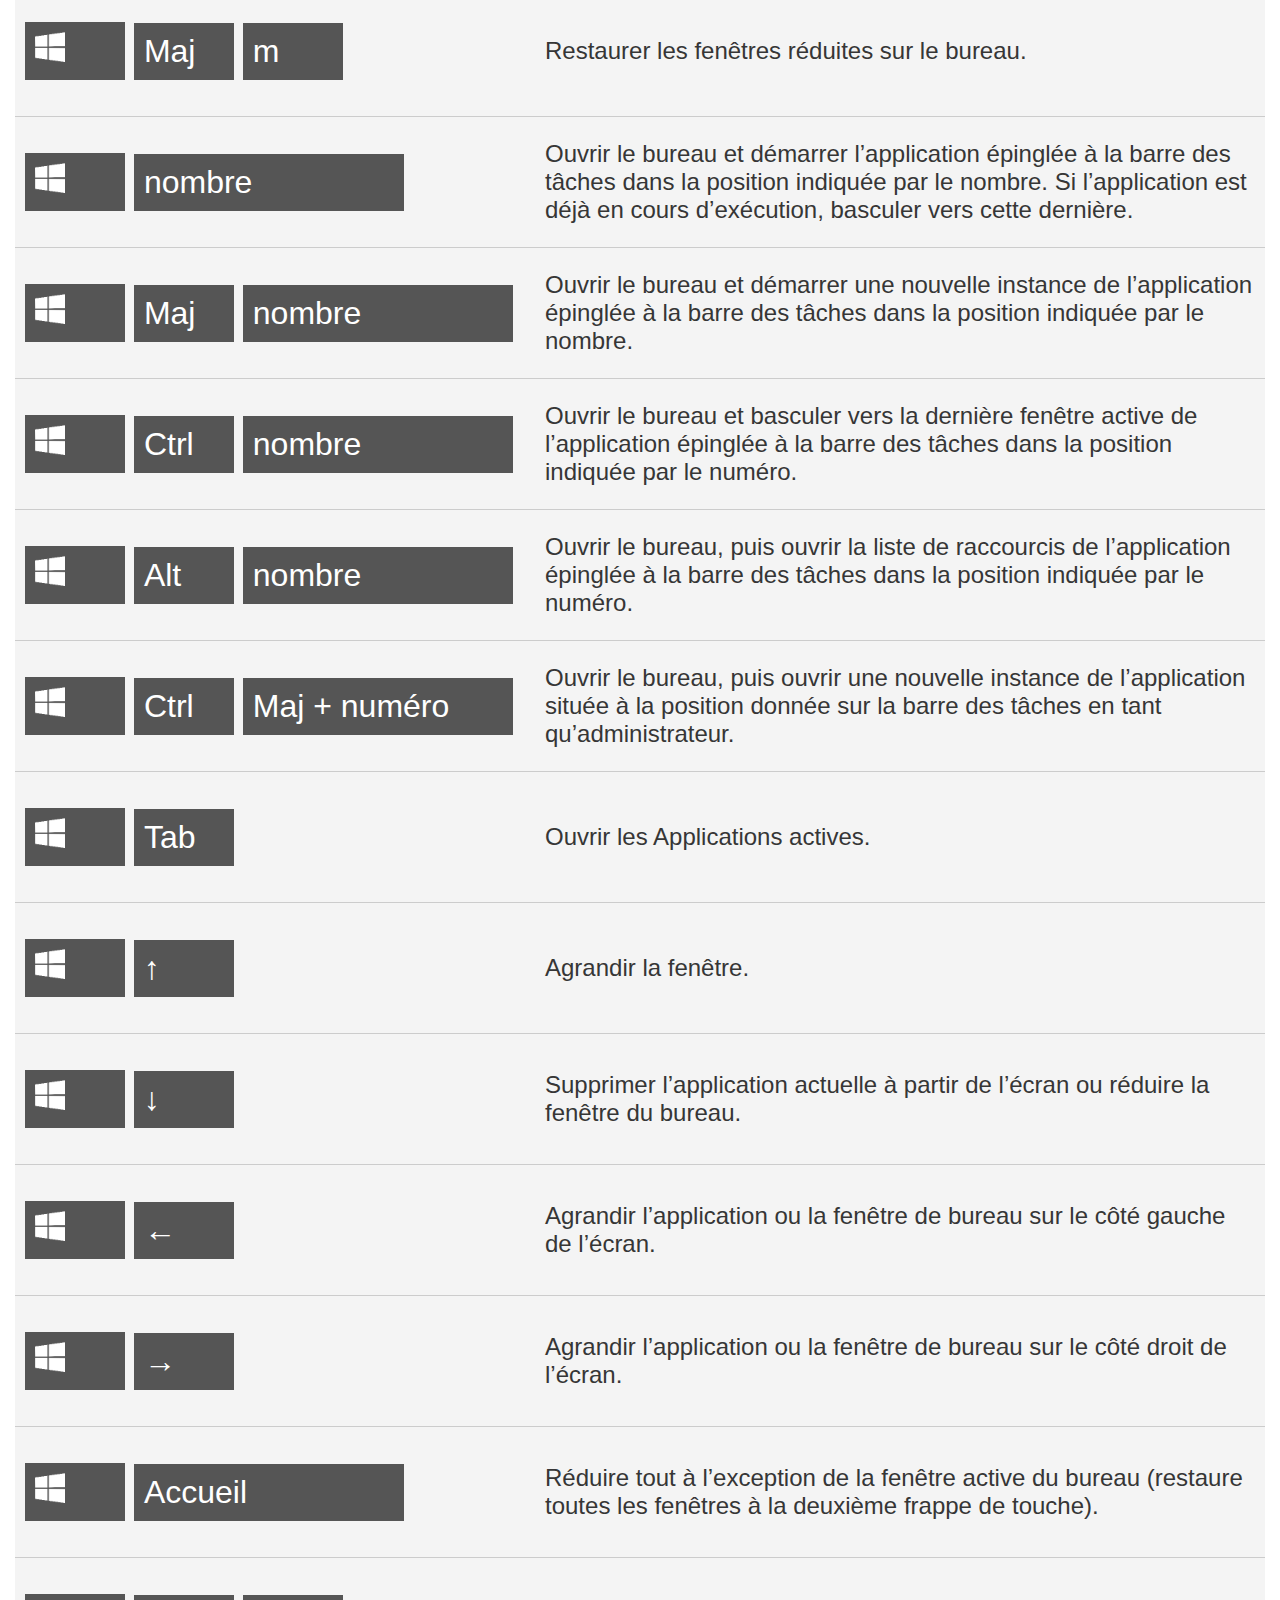
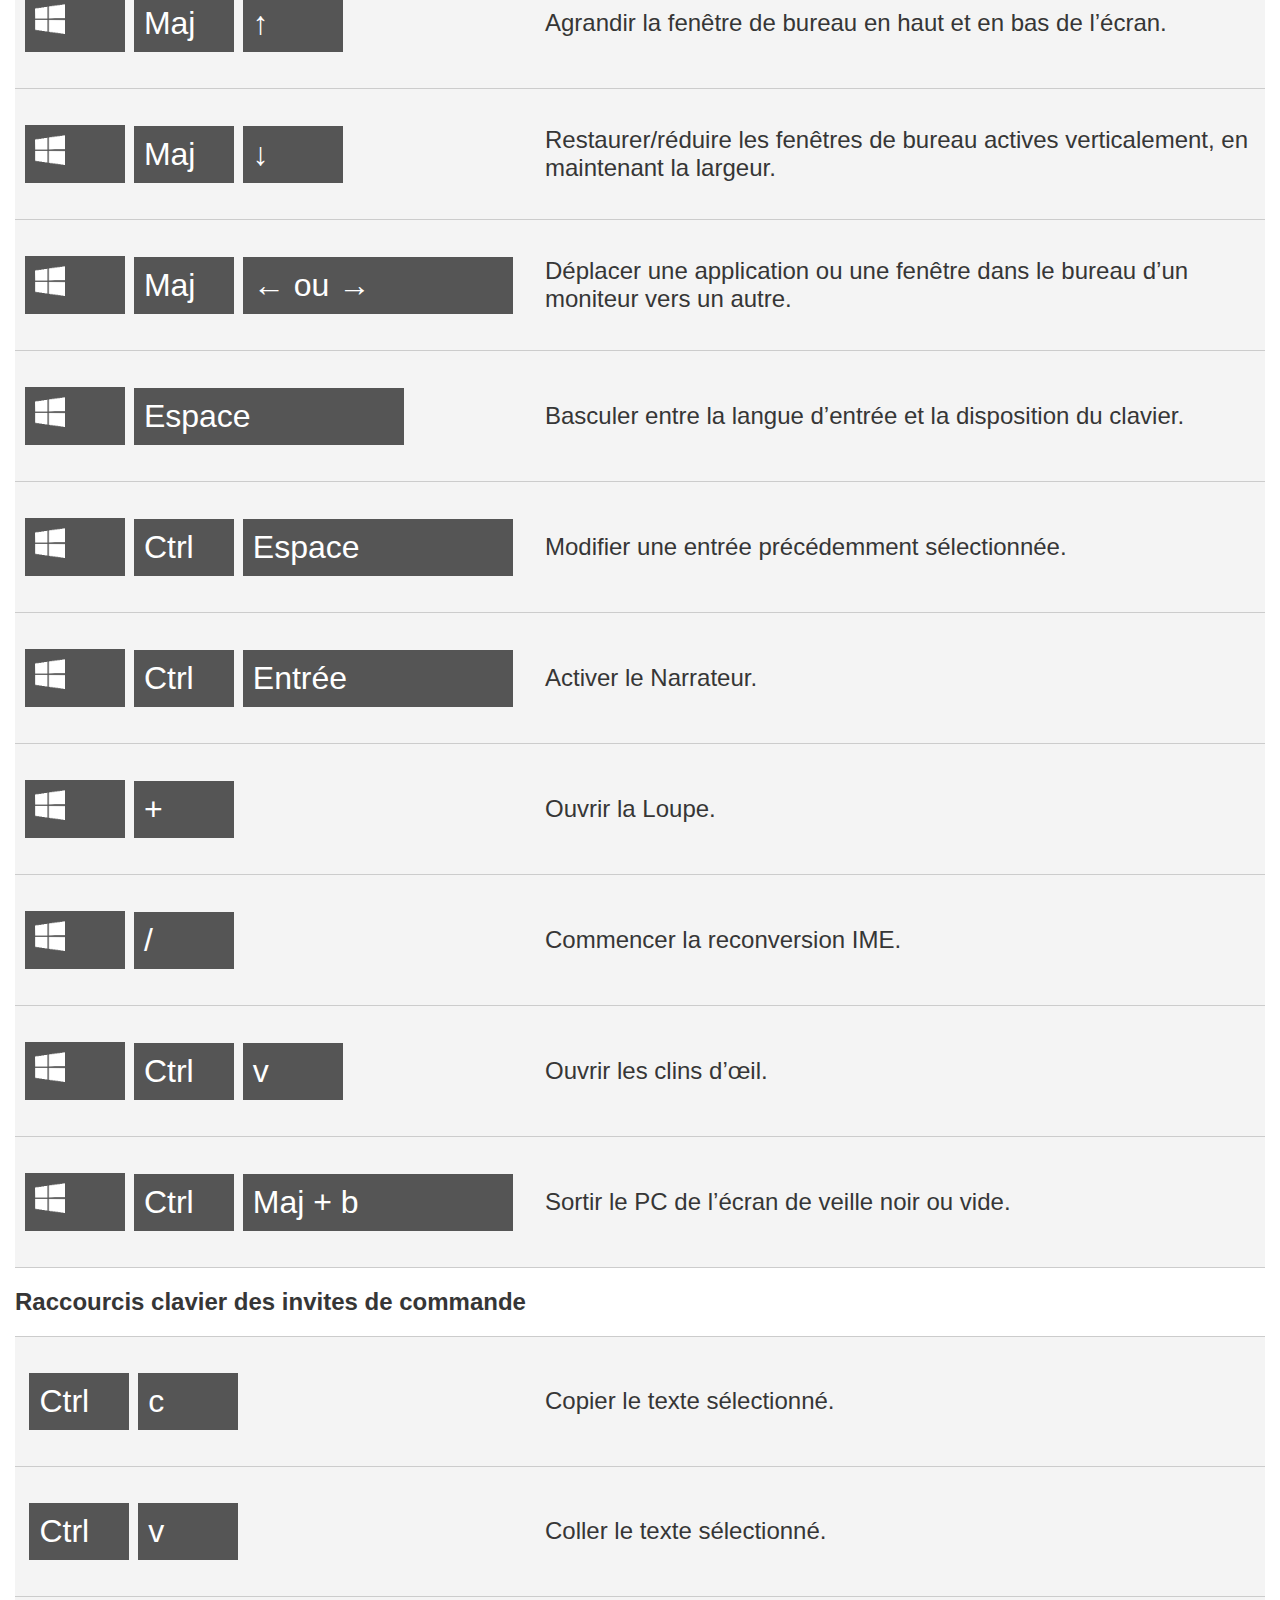
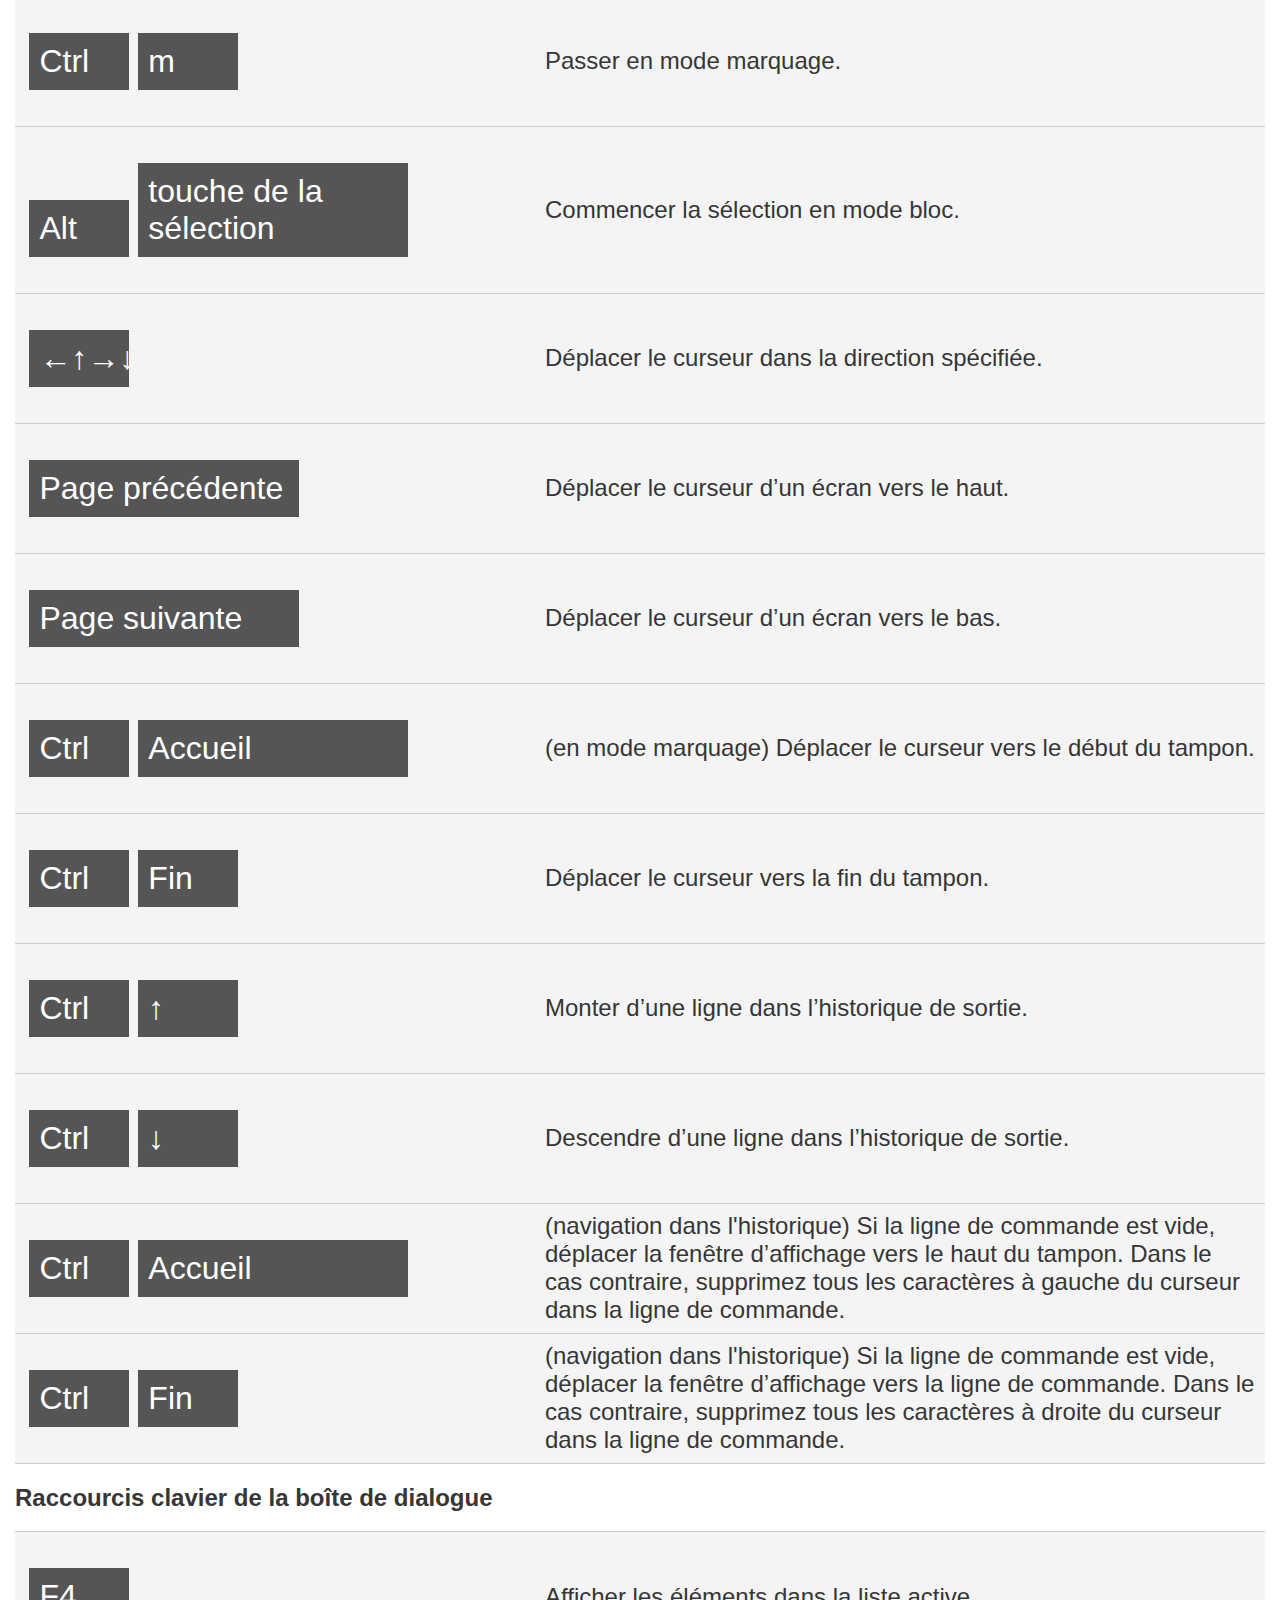
==== commit 30cc4d75: "ajout de photos" ====
--- a/index2.html
+++ b/index2.html
@@ -7,7 +7,7 @@
     <link href="glyphs.css" rel="stylesheet">
     <style>
     body {
-        background-color: #fff;
+        background:url(assets/img/fondAlvéolesMonSite.jpg)no-repeat;
         color: #363636;
         font-family: 'Segoe UI Light','wf_segoe-ui_light',Arial,'Helvetica Neue',Verdana,Helvetica,Sans-Serif;
         margin: 10px;
